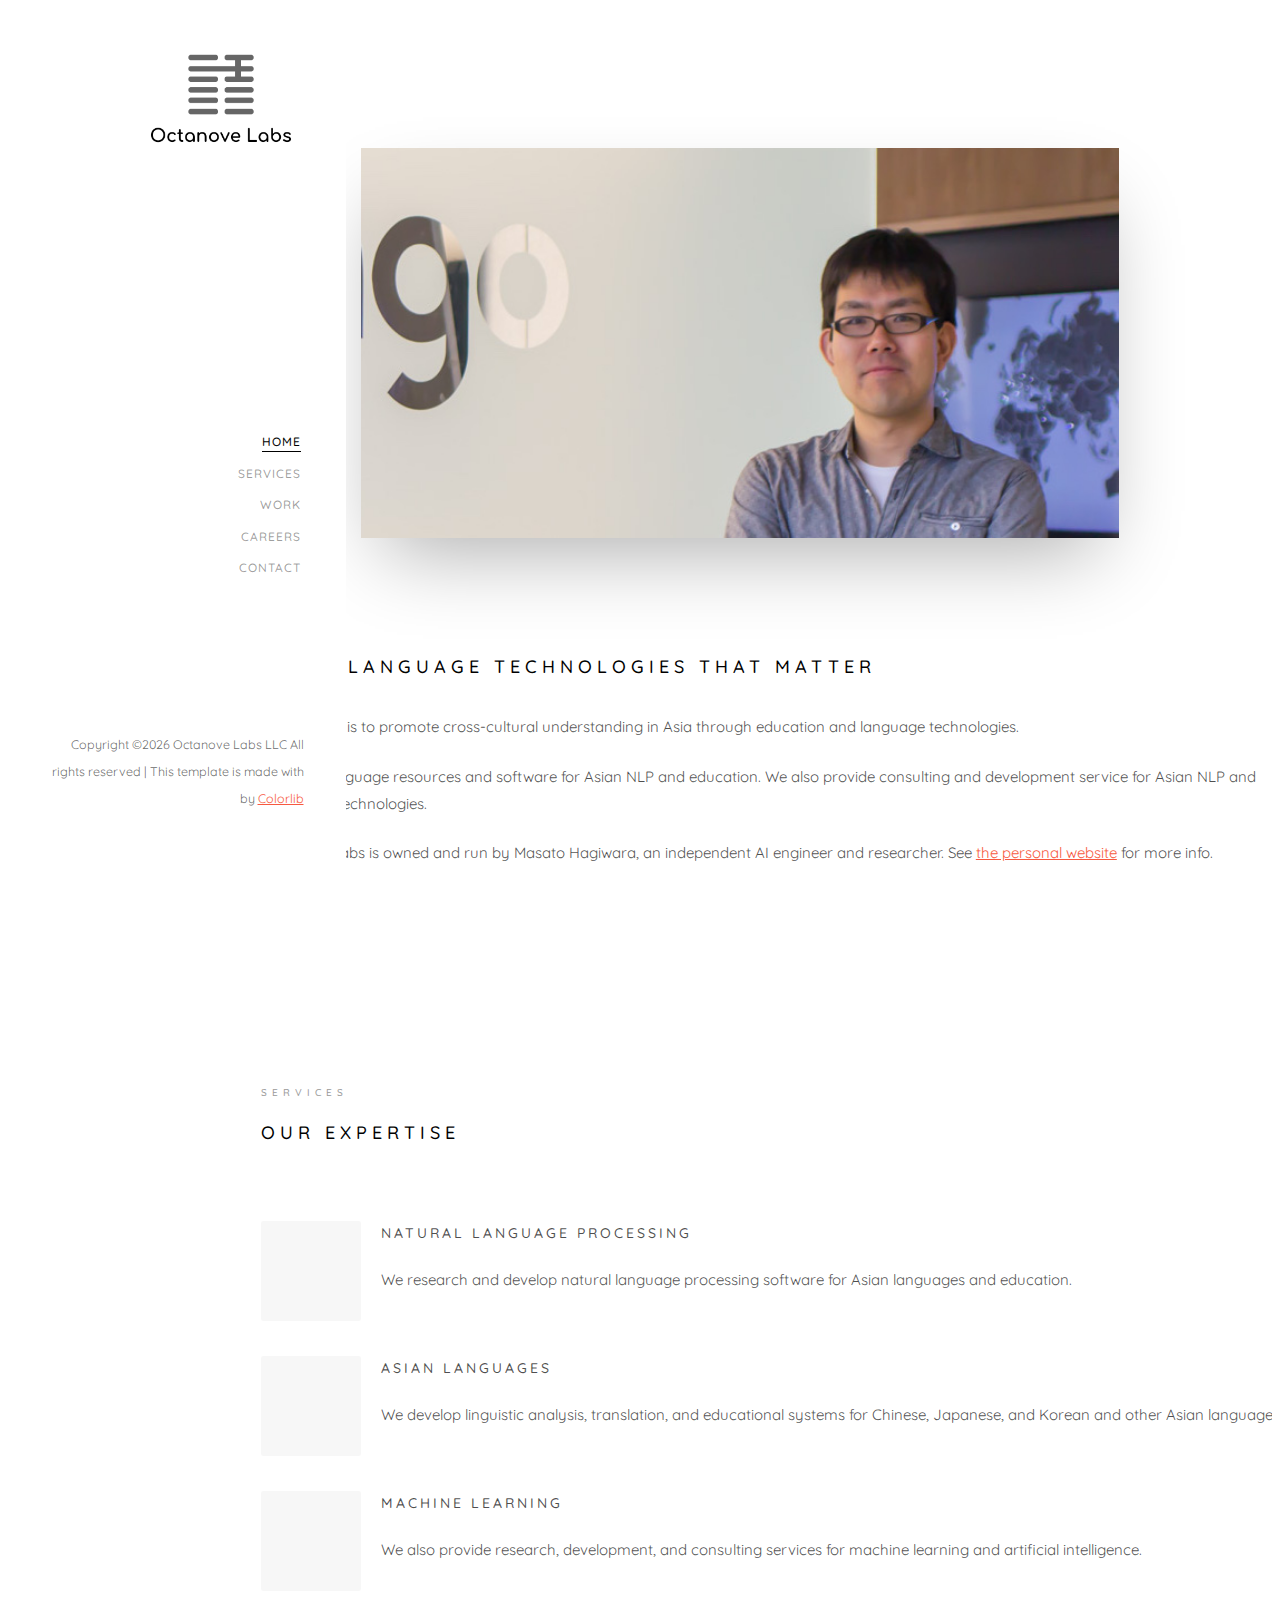
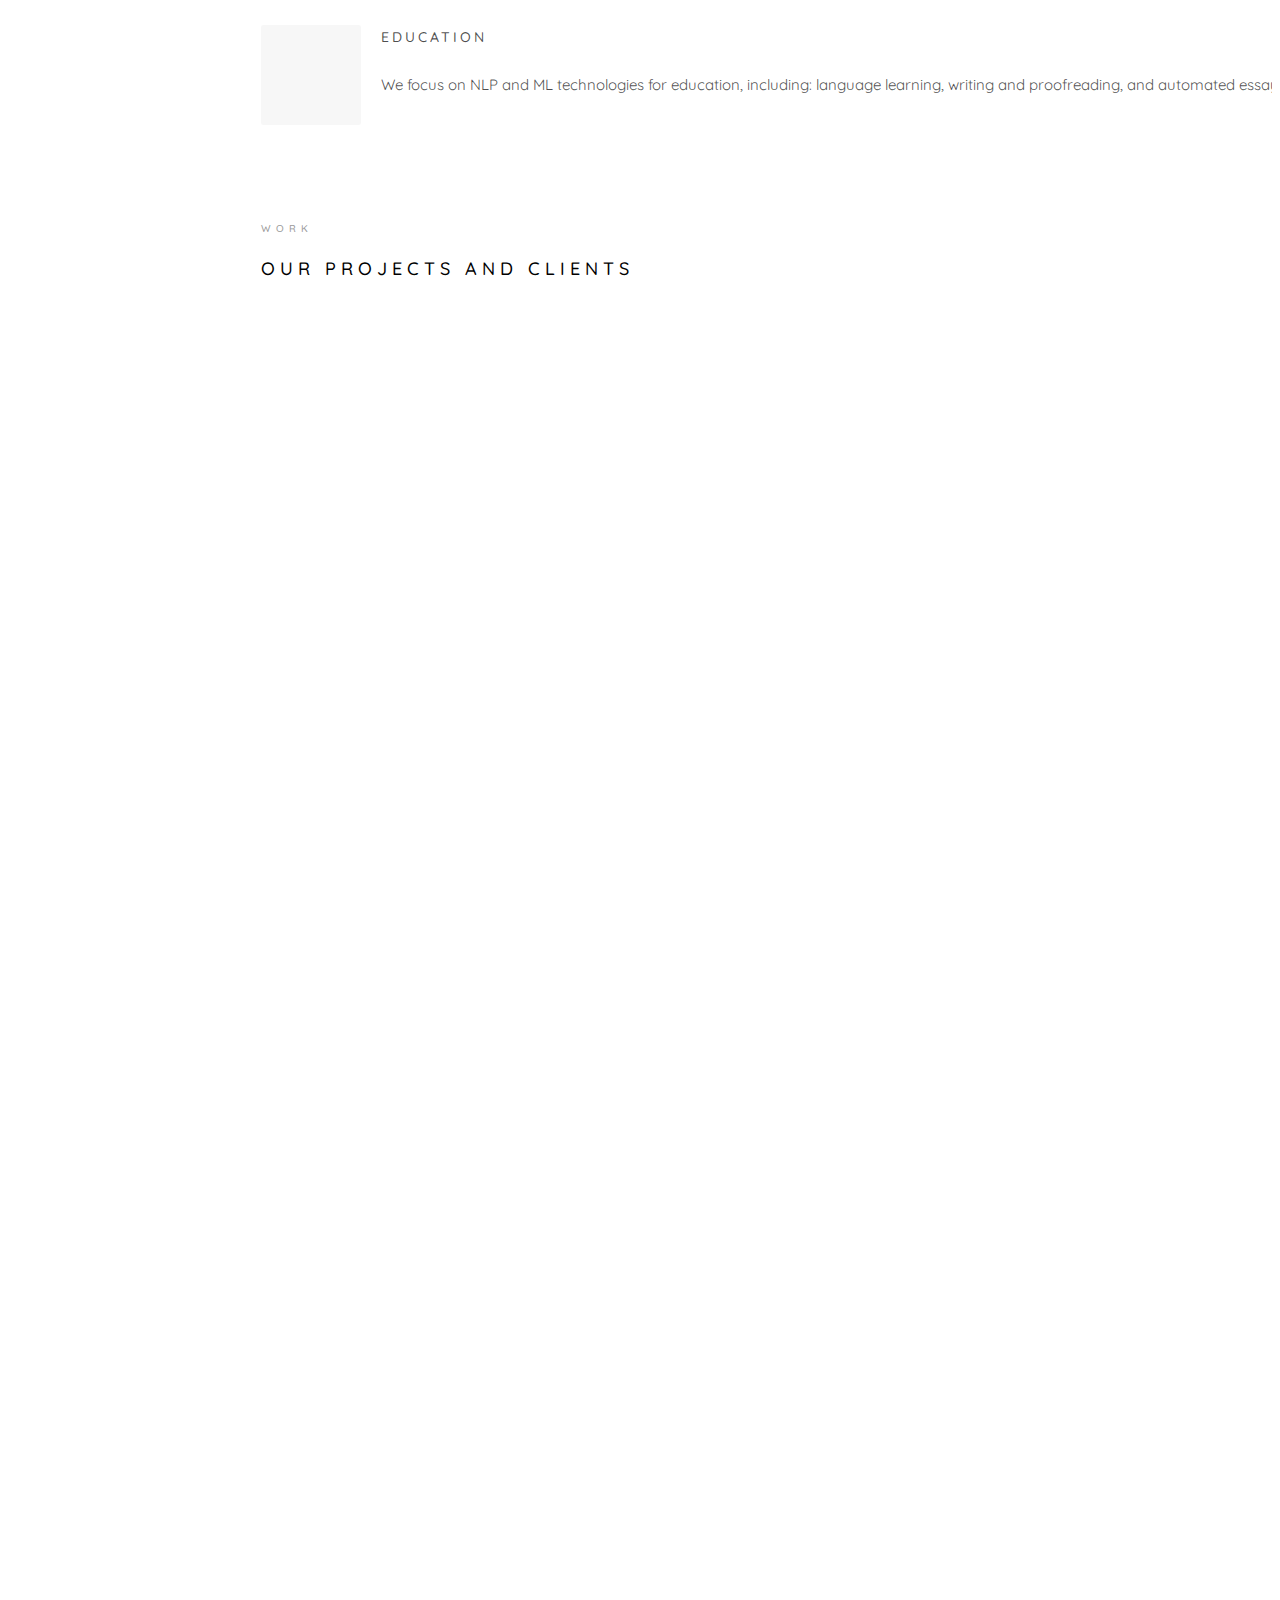
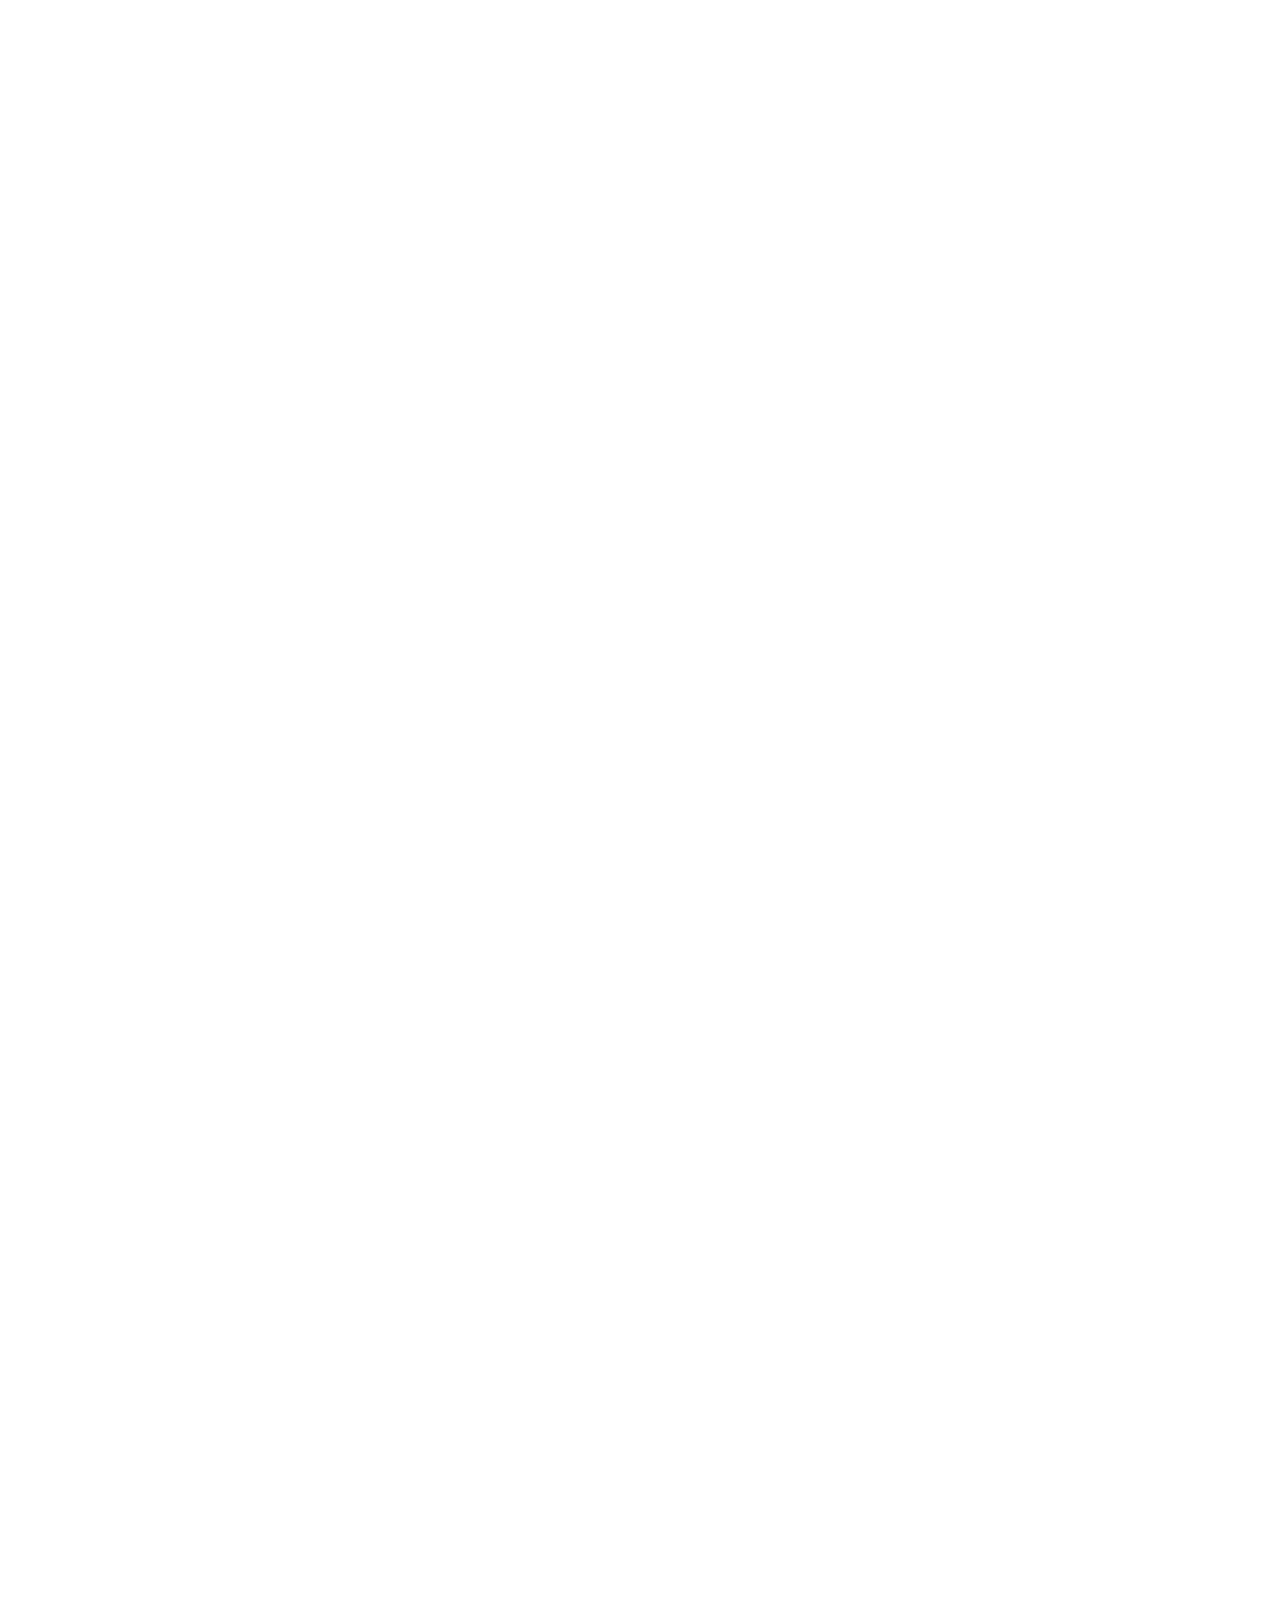
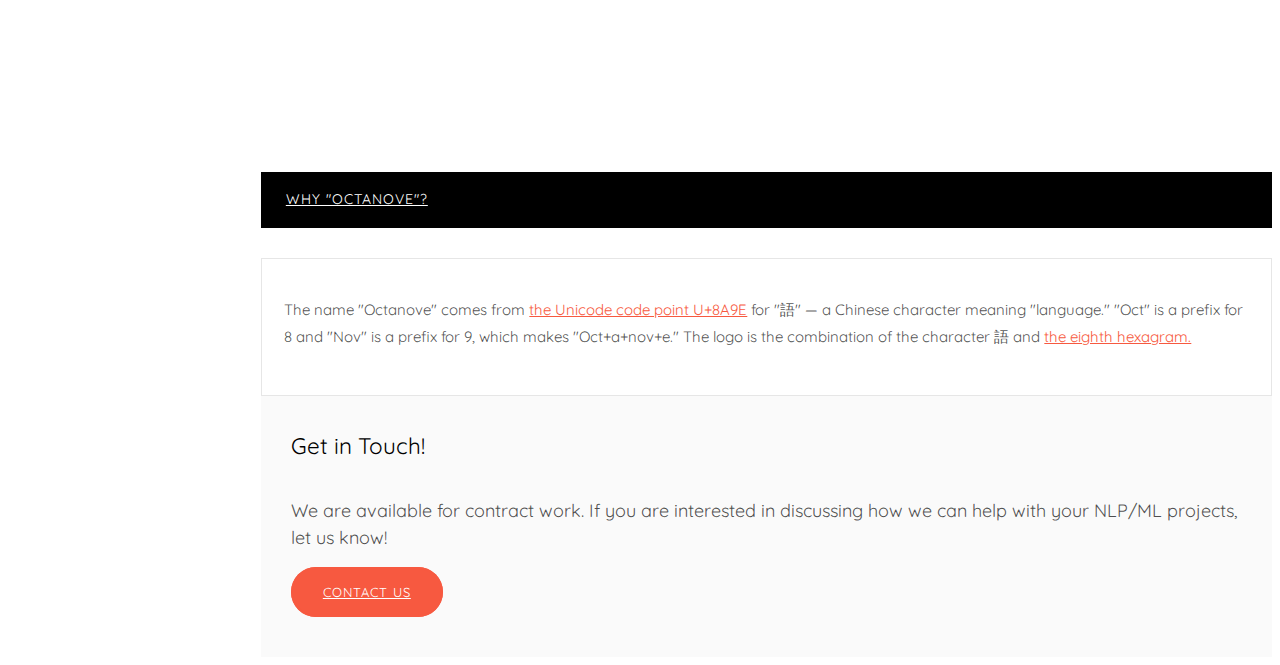
==== index.html @ c13d7531 "Update descriptions" ====
<!DOCTYPE HTML>
<html>
	<head>
		<!-- Global site tag (gtag.js) - Google Analytics -->
		<script async src="https://www.googletagmanager.com/gtag/js?id=UA-175204-18"></script>
		<script>
			window.dataLayer = window.dataLayer || [];
			function gtag(){dataLayer.push(arguments);}
			gtag('js', new Date());

			gtag('config', 'UA-175204-18');
		</script>

		<meta charset="utf-8">
		<meta http-equiv="X-UA-Compatible" content="IE=edge">
		<title>Octanove Labs — Asian Language Technologies That Matter</title>
		<meta name="viewport" content="width=device-width, initial-scale=1">
		<meta name="description" content="We build language resources and software for Asian NLP and education. We also provide consulting and development service for Asian NLP and related ML technologies."/>
		<meta name="keywords" content="" />
		<meta name="author" content="Masato Hagiwara" />

	  <!-- Facebook and Twitter integration -->
		<meta property="og:type" content="website"/>
		<meta property="og:title" content="Octanove Labs — Asian Language Technologies That Matter"/>
		<meta property="og:image" content="http://www.octanove.com/images/logo.png"/>
		<meta property="og:url" content="http://www.octanove.com/"/>
		<meta property="og:site_name" content="Octanove Labs"/>
		<meta property="og:description" content="We build language resources and software for Asian NLP and education. We also provide consulting and development service for Asian NLP and related ML technologies."/>


		<!-- Place favicon.ico and apple-touch-icon.png in the root directory -->
		<link rel="shortcut icon" href="favicon.ico">

		<link href="https://fonts.googleapis.com/css?family=Quicksand:300,400,500,700" rel="stylesheet">

		<!-- Animate.css -->
		<link rel="stylesheet" href="css/animate.css">
		<!-- Icomoon Icon Fonts-->
		<link rel="stylesheet" href="css/icomoon.css">
		<!-- Bootstrap  -->
		<link rel="stylesheet" href="css/bootstrap.css">
		<!-- Flexslider  -->
		<link rel="stylesheet" href="css/flexslider.css">
		<!-- Theme style  -->
		<link rel="stylesheet" href="css/style.css">

		<!-- Modernizr JS -->
		<script src="js/modernizr-2.6.2.min.js"></script>
			<link rel="stylesheet" href="sass/style.scss">
			<!-- FOR IE9 below -->
		<!--[if lt IE 9]>
		<script src="js/respond.min.js"></script>
		<![endif]-->

	</head>
	<body>
	<div id="colorlib-page">
		<a href="#" class="js-colorlib-nav-toggle colorlib-nav-toggle"><i></i></a>
		<aside id="colorlib-aside" role="complementary" class="border js-fullheight">
			<h1 id="colorlib-logo"><a href="index.html"><span>Octanove</span><span>Labs</span><span></span>Asian Language Technologies That Matter</span></a></h1>
			<nav id="colorlib-main-menu" role="navigation">
				<ul>
					<li class="colorlib-active"><a href="index.html">Home</a></li>
					<!--<li><a href="about.html">About</a></li>-->
					<li><a href="#services">Services</a></li>
					<li><a href="#work">Work</a></li>
					<!--<li><a href="blog.html">Blog</a></li>-->
					<li><a href="#contact">Careers</a></li>
					<li><a href="#contact">Contact</a></li>
				</ul>
			</nav>

			<div class="colorlib-footer">
				<p><small><!-- Link back to Colorlib can't be removed. Template is licensed under CC BY 3.0. -->
Copyright &copy;<script>document.write(new Date().getFullYear());</script> Octanove Labs LLC All rights reserved | This template is made with <i class="icon-heart" aria-hidden="true"></i> by <a href="https://colorlib.com" target="_blank">Colorlib</a>
<!-- Link back to Colorlib can't be removed. Template is licensed under CC BY 3.0. --> </span></small></p>
				<ul>
					<li><a href="mailto:masato@octanove.com"><i class="icon-mail6"></i></a></li>
					<li><a href="https://twitter.com/mhagiwara"><i class="icon-twitter2"></i></a></li>
					<li><a href="http://masatohagiwara.net/"><i class="icon-globe2"></i></a></li>
					<li><a href="https://www.linkedin.com/in/mhagiwara/"><i class="icon-linkedin2"></i></a></li>
				</ul>
			</div>

		</aside>

		<div id="colorlib-main">
			<!--
			<aside id="colorlib-hero" class="js-fullheight">
				<div class="flexslider js-fullheight">
					<ul class="slides">
				   	<li style="background-image: url(images/img_bg_1.jpg);">
				   		<div class="overlay"></div>
				   		<div class="container-fluid">
				   			<div class="row">
					   			<div class="col-md-8 col-md-offset-2 col-md-pull-2 js-fullheight slider-text">
					   				<div class="slider-text-inner">
					   					<div class="desc">
						   					<h1>Strategic Design for Brands</h1>
						   					<h2>100% html5 bootstrap templates Made by <a href="https://colorlib.com/" target="_blank">colorlib.com</a></h2>
												<p><a class="btn btn-primary btn-learn">Learn More<i class="icon-arrow-right3"></i></a></p>
											</div>
					   				</div>
					   			</div>
					   		</div>
				   		</div>
				   	</li>
				   	<li style="background-image: url(images/img_bg_2.jpg);">
				   		<div class="overlay"></div>
				   		<div class="container-fluid">
				   			<div class="row">
					   			<div class="col-md-8 col-md-offset-2 col-md-pull-2 js-fullheight slider-text">
					   				<div class="slider-text-inner">
					   					<div class="desc">
						   					<h1>Creators of Brands Template</h1>
												<h2>100% html5 bootstrap templates Made by <a href="https://colorlib.com/" target="_blank">colorlib.com</a></h2>
												<p><a class="btn btn-primary btn-learn">Learn More<i class="icon-arrow-right3"></i></a></p>
											</div>
					   				</div>
					   			</div>
					   		</div>
				   		</div>
				   	</li>
				   	<li style="background-image: url(images/img_bg_3.jpg);">
				   		<div class="overlay"></div>
				   		<div class="container-fluid">
				   			<div class="row">
					   			<div class="col-md-8 col-md-offset-2 col-md-pull-2 js-fullheight slider-text">
					   				<div class="slider-text-inner">
					   					<div class="desc">
						   					<h1>Design &amp; develop functional sites</h1>
												<h2>100% html5 bootstrap templates Made by <a href="https://colorlib.com/" target="_blank">colorlib.com</a></h2>
												<p><a class="btn btn-primary btn-learn">Learn More<i class="icon-arrow-right3"></i></a></p>
											</div>
					   				</div>
					   			</div>
					   		</div>
				   		</div>
				   	</li>
				  	</ul>
			  	</div>
			</aside>
			-->

			<div class="colorlib-about">
				<div class="container-fluid">
					<div class="row">
						<div class="col-md-6">
							<div class="about-img animate-box" data-animate-effect="fadeInLeft" style="background-image: url(images/img_bg_2.jpg);">
								<div class="about-img-2 animate-box" data-animate-effect="fadeInRight" style="background-image: url(images/masato.jpg);"></div>
							</div>
						</div>
						<div class="col-md-6 animate-box" data-animate-effect="fadeInLeft">
							<div class="about-desc">
								<span class="heading-meta">Home</span>
								<h3>Asian Language Technologies That Matter</h3>
								<p>Our mission is to promote cross-cultural understanding in Asia through education and language technologies.</p>
								<p>We build language resources and software for Asian NLP and education. We also provide consulting and development service for Asian NLP and related ML technologies.</p>
								<p>Octanove Labs is owned and run by Masato Hagiwara, an independent AI engineer and researcher. See <a href="http://masatohagiwara.net/">the personal website</a> for more info.</p>
							</div>
						</div>
					</div>
				</div>
			</div>

			<a name="services"></a>
			<div class="colorlib-services">
				<div class="container-fluid">
					<div class="row">
						<div class="col-md-6 col-md-offset-3 col-md-pull-3">
							<span class="heading-meta">Services</span>
							<h2 class="colorlib-heading animate-box" data-animate-effect="fadeInLeft">Our Expertise</h2>
						</div>
					</div>
					<div class="row">
						<div class="col-md-6">
							<div class="colorlib-feature animate-box" data-animate-effect="fadeInLeft">
								<div class="colorlib-icon">
									<i class="icon-document-text"></i>
								</div>
								<div class="colorlib-text">
									<h3>Natural Language Processing</h3>
									<p>We research and develop natural language processing software for Asian languages and education. </p>
								</div>
							</div>

							<div class="colorlib-feature animate-box" data-animate-effect="fadeInLeft">
								<div class="colorlib-icon">
									<i class="icon-globe2"></i>
								</div>
								<div class="colorlib-text">
									<h3>Asian Languages</h3>
									<p>We develop linguistic analysis, translation, and educational systems for Chinese, Japanese, and Korean and other Asian languages. </p>
								</div>
							</div>

						</div>
						<div class="col-md-6">
							<div class="colorlib-feature animate-box" data-animate-effect="fadeInLeft">
								<div class="colorlib-icon">
									<i class="icon-cog2"></i>
								</div>
								<div class="colorlib-text">
									<h3>Machine Learning</h3>
									<p>We also provide research, development, and consulting services for machine learning and artificial intelligence. </p>
								</div>
							</div>

							<div class="colorlib-feature animate-box" data-animate-effect="fadeInLeft">
								<div class="colorlib-icon">
									<i class="icon-pencil"></i>
								</div>
								<div class="colorlib-text">
									<h3>Education</h3>
									<p>We focus on NLP and ML technologies for education, including: language learning, writing and proofreading, and automated essay scoring. </p>
								</div>
							</div>

						</div>
					</div>
				</div>
			</div>

			<a name="work"></a>
			<div class="colorlib-work">
				<div class="container-fluid">
					<div class="row">
						<div class="col-md-6 col-md-offset-3 col-md-pull-3">
							<span class="heading-meta">Work</span>
							<h2 class="colorlib-heading animate-box" data-animate-effect="fadeInLeft">Our projects and clients</h2>
						</div>
					</div>
					<div class="row">
						<div class="col-md-6 animate-box" data-animate-effect="fadeInLeft">
							<div class="project" style="background-image: url(images/olp.png);">
								<div class="desc">
									<div class="con">
										<h3><a href="https://www.openlanguageprofiles.org/">Open Language Profiles</a></h3>
										<span>Platform for sharing open linguistic resources for language education</span>
									</div>
								</div>
							</div>
						</div>
						<div class="col-md-6 animate-box" data-animate-effect="fadeInLeft">
							<div class="project" style="background-image: url(images/allennlp.png);">
								<div class="desc">
									<div class="con">
										<h3><a href="https://allennlp.org/">AllenNLP Course</a></h3>
										<span>Content for the free AllenNLP Course</span>
									</div>
								</div>
							</div>
						</div>
						<div class="col-md-6 animate-box" data-animate-effect="fadeInLeft">
							<div class="project" style="background-image: url(images/tac-kbp.png);">
								<div class="desc">
									<div class="con">
										<h3><a href="http://masatohagiwara.net/files/201911_TAC_KBP.pdf">Ultra Fine-Grained NER</a></h3>
										<span>Ultra fine-grained named entity recognition (NER) system ranted #2 at TAC KBP 2019</span>
									</div>
								</div>
							</div>
						</div>
						<div class="col-md-6 animate-box" data-animate-effect="fadeInLeft">
							<div class="project" style="background-image: url(images/teaspn.png);">
								<div class="desc">
									<div class="con">
										<h3><a href="https://www.teaspn.org/">TEASPN</a></h3>
										<span>Framework and protocol for integrated writing assistance environments</span>
									</div>
								</div>
							</div>
						</div>
						<div class="col-md-6 animate-box" data-animate-effect="fadeInLeft">
							<div class="project" style="background-image: url(images/rwnlp-meap.png);">
								<div class="desc">
									<div class="con">
										<h3><a href="https://www.manning.com/books/real-world-natural-language-processing">Real-World NLP Book</a></h3>
										<span>"Real-World Natural Language Processing", an NLP introductory book from Manning Publications</span>
									</div>
								</div>
							</div>
						</div>
						<div class="col-md-6 animate-box" data-animate-effect="fadeInLeft">
							<div class="project" style="background-image: url(images/gtc.png);">
								<div class="desc">
									<div class="con">
										<h3><a href="https://github.com/mhagiwara/github-typo-corpus">Github Typo Corpus</a></h3>
										<span>Large-scale multilingual dataset of misspellings and grammatical errors</span>
									</div>
								</div>
							</div>
						</div>
					</div>
				</div>
			</div>

			<!--
			<div class="colorlib-blog">
				<div class="container-fluid">
					<div class="row">
						<div class="col-md-6 col-md-offset-3 col-md-pull-3">
							<span class="heading-meta">Read</span>
							<h2 class="colorlib-heading animate-box" data-animate-effect="fadeInLeft">Recent Blog</h2>
						</div>
					</div>
					<div class="row">
						<div class="col-md-4 col-sm-6 animate-box" data-animate-effect="fadeInLeft">
							<div class="blog-entry">
								<a href="blog.html" class="blog-img"><img src="images/img-1.jpg" class="img-responsive" alt="HTML5 Bootstrap Template by colorlib.com"></a>
								<div class="desc">
									<span><small>Feb 07, 2018 </small> | <small> Web Design </small> | <small> <i class="icon-bubble3"></i> 4</small></span>
									<h3><a href="blog.html">18 Awesome sites</a></h3>
									<p>Separated they live in Bookmarksgrove right at the coast of the Semantics, a large language ocean.</p>
									<a href="blog.html" class="lead">Read More <i class="icon-arrow-right3"></i></a>
								</div>
							</div>
						</div>
						<div class="col-md-4 col-sm-6 animate-box" data-animate-effect="fadeInLeft">
							<div class="blog-entry">
								<a href="blog.html" class="blog-img"><img src="images/img-2.jpg" class="img-responsive" alt="HTML5 Bootstrap Template by colorlib.com"></a>
								<div class="desc">
									<span><small>Feb 07, 2018 </small> | <small> Web Design </small> | <small> <i class="icon-bubble3"></i> 4</small></span>
									<h3><a href="blog.html">Wordpress for a Beginner</a></h3>
									<p>Separated they live in Bookmarksgrove right at the coast of the Semantics, a large language ocean.</p>
									<a href="blog.html" class="lead">Read More <i class="icon-arrow-right3"></i></a>
								</div>
							</div>
						</div>
						<div class="col-md-4 col-sm-6 animate-box" data-animate-effect="fadeInLeft">
							<div class="blog-entry">
								<a href="blog.html" class="blog-img"><img src="images/img-3.jpg" class="img-responsive" alt="HTML5 Bootstrap Template by colorlib.com"></a>
								<div class="desc">
									<span><small>Feb 07, 2018 </small> | <small> Inspiration </small> | <small> <i class="icon-bubble3"></i> 4</small></span>
									<h3><a href="blog.html">Make website from scratch</a></h3>
									<p>Separated they live in Bookmarksgrove right at the coast of the Semantics, a large language ocean.</p>
									<a href="blog.html" class="lead">Read More <i class="icon-arrow-right3"></i></a>
								</div>
							</div>
						</div>
					</div>
				</div>
			</div>
			-->
			<div class="container-fluid">
				<div class="fancy-collapse-panel">
					<div class="panel-group" id="accordion" role="tablist" aria-multiselectable="true">
						<div class="panel panel-default">
							<div class="panel-heading" role="tab" id="headingOne">
								<h4 class="panel-title">
									<a data-toggle="collapse" data-parent="#accordion" href="#collapseOne" aria-expanded="true" aria-controls="collapseOne">Why "Octanove"?
									</a>
								</h4>
							</div>
							<div id="collapseOne" class="panel-collapse collapse in" role="tabpanel" aria-labelledby="headingOne">
								<div class="panel-body">
									<p>The name "Octanove" comes from <a href="http://www.unicode.org/cgi-bin/GetUnihanData.pl?codepoint=8a9e">the Unicode code point U+8A9E</a> for "語" — a Chinese character meaning "language."
									"Oct" is a prefix for 8 and "Nov" is a prefix for 9, which makes "Oct+a+nov+e."
									The logo is the combination of the character 語 and <a href="https://en.wikipedia.org/wiki/List_of_hexagrams_of_the_I_Ching#Hexagram_8">the eighth hexagram.</p>
								</div>
							</div>
						</div>
						<!--
						<div class="panel panel-default">
							<div class="panel-heading" role="tab" id="headingTwo">
								<h4 class="panel-title">
									<a class="collapsed" data-toggle="collapse" data-parent="#accordion" href="#collapseTwo" aria-expanded="false" aria-controls="collapseTwo">What I do?
									</a>
								</h4>
							</div>
							<div id="collapseTwo" class="panel-collapse collapse" role="tabpanel" aria-labelledby="headingTwo">
								<div class="panel-body">
									<p>Far far away, behind the word <strong>mountains</strong>, far from the countries Vokalia and Consonantia, there live the blind texts. Separated they live in Bookmarksgrove right at the coast of the Semantics, a large language ocean.</p>
										<ul>
											<li>Separated they live in Bookmarksgrove right</li>
											<li>Separated they live in Bookmarksgrove right</li>
										</ul>
								</div>
							</div>
						</div>
						<div class="panel panel-default">
							<div class="panel-heading" role="tab" id="headingThree">
								<h4 class="panel-title">
									<a class="collapsed" data-toggle="collapse" data-parent="#accordion" href="#collapseThree" aria-expanded="false" aria-controls="collapseThree">My Specialties
									</a>
								</h4>
							</div>
							<div id="collapseThree" class="panel-collapse collapse" role="tabpanel" aria-labelledby="headingThree">
								<div class="panel-body">
									<p>Far far away, behind the word <strong>mountains</strong>, far from the countries Vokalia and Consonantia, there live the blind texts. Separated they live in Bookmarksgrove right at the coast of the Semantics, a large language ocean.</p>	
								</div>
							</div>
						</div>
						-->
					</div>
				</div>
			</div>

			<a name="contact"></a>
			<div id="get-in-touch" class="colorlib-bg-color">
				<div class="colorlib-narrow-content">
					<div class="row">
						<div class="col-md-6 animate-box" data-animate-effect="fadeInLeft">
							<h2>Get in Touch!</h2>
						</div>
					</div>
					<div class="row">
						<div class="col-md-6 col-md-offset-3 col-md-pull-3 animate-box" data-animate-effect="fadeInLeft">
							<p class="colorlib-lead">We are available for contract work. If you are interested in discussing how we can help with your NLP/ML projects, let us know!</p>
							<p><a href="mailto:masato@octanove.com" class="btn btn-primary btn-learn">Contact us</a></p>
						</div>
						
					</div>
				</div>
			</div>
		</div>
	</div>

	<!-- jQuery -->
	<script src="js/jquery.min.js"></script>
	<!-- jQuery Easing -->
	<script src="js/jquery.easing.1.3.js"></script>
	<!-- Bootstrap -->
	<script src="js/bootstrap.min.js"></script>
	<!-- Waypoints -->
	<script src="js/jquery.waypoints.min.js"></script>
	<!-- Flexslider -->
	<script src="js/jquery.flexslider-min.js"></script>
	<!-- Sticky Kit -->
	<script src="js/sticky-kit.min.js"></script>
	
	
	<!-- MAIN JS -->
	<script src="js/main.js"></script>

	</body>
</html>
---- css/style.css ----
@font-face {
  font-family: 'icomoon';
  src: url("../fonts/icomoon/icomoon.eot?srf3rx");
  src: url("../fonts/icomoon/icomoon.eot?srf3rx#iefix") format("embedded-opentype"), url("../fonts/icomoon/icomoon.ttf?srf3rx") format("truetype"), url("../fonts/icomoon/icomoon.woff?srf3rx") format("woff"), url("../fonts/icomoon/icomoon.svg?srf3rx#icomoon") format("svg");
  font-weight: normal;
  font-style: normal; }

/* =======================================================
*
* 	Template Style 
*	Edit this section
*
* ======================================================= */
body {
  font-family: "Quicksand", Arial, sans-serif;
  font-weight: 400;
  font-size: 15px;
  line-height: 1.8;
  color: rgba(0, 0, 0, 0.7); }
  @media screen and (max-width: 992px) {
    body {
      font-size: 16px; } }

a {
  color: #F75940;
  -webkit-transition: 0.5s;
  -o-transition: 0.5s;
  transition: 0.5s; }
  a:hover, a:active, a:focus {
    color: #F75940;
    outline: none;
    text-decoration: none !important; }

p {
  margin-bottom: 1.5em; }

h1, h2, h3, h4, h5, h6 {
  color: #000;
  font-family: "Quicksand", Arial, sans-serif;
  font-weight: 400;
  margin: 0 0 30px 0; }

figure {
  margin-bottom: 2.5em;
  float: left;
  width: 100%; }
  figure figcaption {
    font-size: 16px;
    width: 80%;
    margin: 20px auto 0px auto;
    color: #b3b3b3;
    font-style: italic;
    font-family: "Quicksand", Arial, sans-serif; }
    @media screen and (max-width: 480px) {
      figure figcaption {
        width: 100%; } }

::-webkit-selection {
  color: #fff;
  background: #F75940; }

::-moz-selection {
  color: #fff;
  background: #F75940; }

::selection {
  color: #fff;
  background: #F75940; }

#colorlib-page {
  width: 100%;
  overflow: hidden;
  position: relative; }

#colorlib-aside {
  padding-top: 3em;
  padding-bottom: 40px;
  padding-left: 3em;
  padding-right: 3em;
  width: 20%;
  position: fixed;
  bottom: 0;
  top: 0;
  left: 0;
  overflow-y: scroll;
  z-index: 1001;
  background: #fff;
  -webkit-transition: 0.5s;
  -o-transition: 0.5s;
  transition: 0.5s; }
  @media screen and (max-width: 1200px) {
    #colorlib-aside {
      width: 30%; } }
  @media screen and (max-width: 768px) {
    #colorlib-aside {
      width: 270px;
      -moz-transform: translateX(-270px);
      -webkit-transform: translateX(-270px);
      -ms-transform: translateX(-270px);
      -o-transform: translateX(-270px);
      transform: translateX(-270px);
      padding-top: 4em; } }
  #colorlib-aside #colorlib-logo {
    background-image: url("../images/logo.png");
    background-repeat: no-repeat;
    background-size: 160px;
    background-position: top right;
    font-weight: 400;
    font-size: 20px;
    text-transform: uppercase;
    margin-bottom: 3em;
    display: block;
    width: 100%; }
    @media screen and (max-width: 768px) {
      #colorlib-aside #colorlib-logo {
        margin-bottom: 1em; } }
    #colorlib-aside #colorlib-logo a {
      margin: 0;
      display: inline-block;
      text-align: center;
      padding: 5em .2em 0 .2em;
      color: #fff;
      letter-spacing: 10px;
      padding-right: .3em; }
      #colorlib-aside #colorlib-logo a span {
        display: block;
        margin-bottom: 5px;
        text-align: center; }
  #colorlib-aside #colorlib-main-menu ul {
    text-align: right;
    margin: 0;
    padding: 0; }
    @media screen and (max-width: 768px) {
      #colorlib-aside #colorlib-main-menu ul {
        margin: 0 0 2em 0; } }
    #colorlib-aside #colorlib-main-menu ul li {
      margin: 0 0 10px 0;
      padding: 0;
      list-style: none;
      font-size: 12px;
      font-weight: 500;
      text-transform: uppercase;
      letter-spacing: 1px; }
      #colorlib-aside #colorlib-main-menu ul li a {
        color: rgba(0, 0, 0, 0.4);
        text-decoration: none;
        position: relative;
        padding: 10px 0;
        font-family: "Quicksand", Arial, sans-serif;
        -webkit-transition: 0.3s;
        -o-transition: 0.3s;
        transition: 0.3s; }
        #colorlib-aside #colorlib-main-menu ul li a:after {
          content: "";
          position: absolute;
          height: 1px;
          bottom: 7px;
          left: 0;
          right: 0;
          background-color: #000;
          visibility: hidden;
          -webkit-transform: scaleX(0);
          -moz-transform: scaleX(0);
          -ms-transform: scaleX(0);
          -o-transform: scaleX(0);
          transform: scaleX(0);
          -webkit-transition: all 0.3s cubic-bezier(0.175, 0.885, 0.32, 1.275);
          -moz-transition: all 0.3s cubic-bezier(0.175, 0.885, 0.32, 1.275);
          -ms-transition: all 0.3s cubic-bezier(0.175, 0.885, 0.32, 1.275);
          -o-transition: all 0.3s cubic-bezier(0.175, 0.885, 0.32, 1.275);
          transition: all 0.3s cubic-bezier(0.175, 0.885, 0.32, 1.275); }
        #colorlib-aside #colorlib-main-menu ul li a:hover {
          text-decoration: none;
          color: black; }
          #colorlib-aside #colorlib-main-menu ul li a:hover:after {
            visibility: visible;
            -webkit-transform: scaleX(1);
            -moz-transform: scaleX(1);
            -ms-transform: scaleX(1);
            -o-transform: scaleX(1);
            transform: scaleX(1); }
      #colorlib-aside #colorlib-main-menu ul li.colorlib-active a {
        color: #000; }
        #colorlib-aside #colorlib-main-menu ul li.colorlib-active a:after {
          visibility: visible;
          -webkit-transform: scaleX(1);
          -moz-transform: scaleX(1);
          -ms-transform: scaleX(1);
          -o-transform: scaleX(1);
          transform: scaleX(1); }
  #colorlib-aside .colorlib-footer {
    position: absolute;
    bottom: 40px;
    right: 1.5em;
    left: 1.5em;
    font-size: 15px;
    text-align: right;
    font-weight: 400;
    color: rgba(0, 0, 0, 0.6);
    padding: 0 20px; }
    @media screen and (max-width: 768px) {
      #colorlib-aside .colorlib-footer {
        position: relative;
        bottom: 0; } }
    #colorlib-aside .colorlib-footer span {
      display: block; }
    #colorlib-aside .colorlib-footer ul {
      padding: 0;
      margin: 0; }
      #colorlib-aside .colorlib-footer ul li {
        padding: 0;
        margin: 0;
        display: inline;
        list-style: none; }
        #colorlib-aside .colorlib-footer ul li a {
          color: rgba(0, 0, 0, 0.7);
          padding: 4px; }
          #colorlib-aside .colorlib-footer ul li a:hover, #colorlib-aside .colorlib-footer ul li a:active, #colorlib-aside .colorlib-footer ul li a:focus {
            text-decoration: none;
            outline: none;
            color: #F75940; }

#colorlib-main {
  width: 80%;
  float: right;
  -webkit-transition: 0.5s;
  -o-transition: 0.5s;
  transition: 0.5s; }
  @media screen and (max-width: 1200px) {
    #colorlib-main {
      width: 70%; } }
  @media screen and (max-width: 768px) {
    #colorlib-main {
      width: 100%; } }

#colorlib-hero {
  min-height: 500px;
  background: #fff url(../images/loader.gif) no-repeat center center;
  width: 100%;
  float: left;
  margin-bottom: 10em;
  clear: both; }
  #colorlib-hero .btn {
    font-size: 24px; }
    #colorlib-hero .btn.btn-primary {
      padding: 14px 30px !important; }
  #colorlib-hero .flexslider {
    border: none;
    z-index: 1;
    margin-bottom: 0; }
    #colorlib-hero .flexslider .slides {
      position: relative;
      overflow: hidden; }
      #colorlib-hero .flexslider .slides li {
        background-repeat: no-repeat;
        background-size: cover;
        background-position: bottom center;
        min-height: 400px;
        position: relative; }
    #colorlib-hero .flexslider .flex-control-nav {
      bottom: 20px;
      z-index: 1000;
      right: 20px;
      float: right;
      width: auto; }
      #colorlib-hero .flexslider .flex-control-nav li {
        display: block;
        margin-bottom: 10px; }
        #colorlib-hero .flexslider .flex-control-nav li a {
          background: rgba(255, 255, 255, 0.2);
          -webkit-box-shadow: none;
          box-shadow: none;
          width: 12px;
          height: 12px;
          cursor: pointer; }
          #colorlib-hero .flexslider .flex-control-nav li a.flex-active {
            cursor: pointer;
            background: transparent;
            border: 2px solid #F75940; }
    #colorlib-hero .flexslider .flex-direction-nav {
      display: none; }
    #colorlib-hero .flexslider .slider-text {
      display: table;
      opacity: 0;
      min-height: 500px;
      z-index: 9; }
      #colorlib-hero .flexslider .slider-text > .slider-text-inner {
        display: table-cell;
        vertical-align: middle;
        min-height: 700px;
        padding: 2em;
        position: relative; }
        #colorlib-hero .flexslider .slider-text > .slider-text-inner .desc {
          position: absolute;
          bottom: 15px;
          left: 0;
          padding: 30px;
          background: #fff; }
        @media screen and (max-width: 768px) {
          #colorlib-hero .flexslider .slider-text > .slider-text-inner {
            text-align: center; } }
        #colorlib-hero .flexslider .slider-text > .slider-text-inner h1, #colorlib-hero .flexslider .slider-text > .slider-text-inner h2 {
          margin: 0;
          padding: 0;
          color: black;
          font-family: "Quicksand", Arial, sans-serif; }
        #colorlib-hero .flexslider .slider-text > .slider-text-inner h1 {
          margin-bottom: 20px;
          font-size: 44px;
          line-height: 1.3;
          font-weight: 300; }
          @media screen and (max-width: 768px) {
            #colorlib-hero .flexslider .slider-text > .slider-text-inner h1 {
              font-size: 28px; } }
        #colorlib-hero .flexslider .slider-text > .slider-text-inner h2 {
          font-size: 18px;
          line-height: 1.5;
          margin-bottom: 30px;
          font-weight: 300;
          font-family: "Quicksand", Arial, sans-serif; }
          #colorlib-hero .flexslider .slider-text > .slider-text-inner h2 a {
            color: rgba(247, 89, 64, 0.8);
            border-bottom: 1px solid rgba(247, 89, 64, 0.7); }
        #colorlib-hero .flexslider .slider-text > .slider-text-inner .heading-section {
          font-size: 50px; }
          @media screen and (max-width: 768px) {
            #colorlib-hero .flexslider .slider-text > .slider-text-inner .heading-section {
              font-size: 30px; } }
        #colorlib-hero .flexslider .slider-text > .slider-text-inner s
.colorlib-lead {
          font-size: 20px;
          color: #fff; }
        #colorlib-hero .flexslider .slider-text > .slider-text-inner p {
          margin-bottom: 0; }
        #colorlib-hero .flexslider .slider-text > .slider-text-inner .btn {
          font-size: 12px;
          text-transform: uppercase;
          letter-spacing: 2px;
          color: #000;
          padding: 10px 15px !important;
          border: none;
          font-weight: 400; }
          #colorlib-hero .flexslider .slider-text > .slider-text-inner .btn.btn-learn {
            background: transparent;
            color: #000;
            border: 1px solid #000; }
            #colorlib-hero .flexslider .slider-text > .slider-text-inner .btn.btn-learn:hover {
              background: transparent !important;
              border: 1px solid #000 !important; }
          @media screen and (max-width: 768px) {
            #colorlib-hero .flexslider .slider-text > .slider-text-inner .btn {
              width: 100%; } }

body.offcanvas {
  overflow-x: hidden; }
  body.offcanvas #colorlib-aside {
    -moz-transform: translateX(0);
    -webkit-transform: translateX(0);
    -ms-transform: translateX(0);
    -o-transform: translateX(0);
    transform: translateX(0);
    width: 270px;
    background: #fff;
    z-index: 999;
    position: fixed; }
  body.offcanvas #colorlib-main, body.offcanvas .colorlib-nav-toggle {
    top: 0;
    -moz-transform: translateX(270px);
    -webkit-transform: translateX(270px);
    -ms-transform: translateX(270px);
    -o-transform: translateX(270px);
    transform: translateX(270px); }

.colorlib-blog,
.colorlib-work,
.colorlib-about,
.colorlib-services,
.colorlib-contact {
  padding-top: 4em;
  padding-bottom: 9em;
  clear: both;
  width: 100%;
  display: block; }
  @media screen and (max-width: 768px) {
    .colorlib-blog,
    .colorlib-work,
    .colorlib-about,
    .colorlib-services,
    .colorlib-contact {
      padding-top: 5em;
      padding-bottom: 8em; } }

.about-img,
.about-img-2 {
  background-size: cover;
  background-position: center center;
  background-repeat: no-repeat;
  position: relative; }

.colorlib-heading {
  font-size: 18px;
  margin-bottom: 4em;
  font-weight: 500;
  text-transform: uppercase;
  letter-spacing: 5px;
  line-height: 1.8; }
  .colorlib-heading span {
    display: block; }
  @media screen and (max-width: 768px) {
    .colorlib-heading {
      margin-bottom: 1em; } }

.heading-meta {
  margin-bottom: 15px;
  display: block;
  font-size: 10px;
  text-transform: uppercase;
  color: #999999;
  font-weight: 500;
  letter-spacing: 5px; }

.about-img {
  width: 75%;
  height: 550px; }
  .about-img .about-img-2 {
    width: 100% !important;
    height: 390px;
    position: absolute;
    top: 80px;
    right: -100px;
    width: 80%;
    -webkit-box-shadow: 0px 35px 78px -23px rgba(0, 0, 0, 0.33);
    -moz-box-shadow: 0px 35px 78px -23px rgba(0, 0, 0, 0.33);
    box-shadow: 0px 35px 78px -23px rgba(0, 0, 0, 0.33); }

.about-desc h3 {
  font-size: 18px;
  text-transform: uppercase;
  letter-spacing: 5px;
  font-weight: 500; }

.fancy-collapse-panel .panel-default > .panel-heading {
  padding: 0; }

.panel-heading a {
  padding: 15px 25px;
  display: block;
  width: 100%;
  font-weight: 400;
  font-size: 14px;
  letter-spacing: 1px;
  text-transform: uppercase;
  background-color: #000;
  color: #fff;
  position: relative;
  -webkit-box-shadow: none !important;
  -moz-box-shadow: none !important;
  -ms-box-shadow: none !important;
  -o-box-shadow: none !important;
  box-shadow: none !important; }

.panel {
  -webkit-box-shadow: none !important;
  -moz-box-shadow: none !important;
  -ms-box-shadow: none !important;
  -o-box-shadow: none !important;
  box-shadow: none !important;
  border: none; }

.panel-heading a:after {
  font-family: "icomoon";
  content: "\ea0e";
  position: absolute;
  right: 20px;
  font-size: 20px;
  font-weight: 400;
  top: 50%;
  line-height: 1;
  margin-top: -10px; }

.panel-heading a.collapsed:after {
  content: "\ea1c"; }

.panel-heading a.collapsed {
  background: #fafafa;
  border: 1px solid #e6e6e6 !important;
  color: #333333; }

.panel-body {
  padding: 1.5em;
  margin-top: 5px;
  border: 1px solid #e6e6e6 !important; }

.blog-entry {
  width: 100%;
  float: left;
  background: #fff;
  margin-bottom: 3em; }
  @media screen and (max-width: 768px) {
    .blog-entry {
      margin-bottom: 3em; } }
  .blog-entry .blog-img {
    width: 100%;
    float: left;
    overflow: hidden;
    position: relative;
    z-index: 1;
    margin-bottom: 25px; }
    .blog-entry .blog-img img {
      position: relative;
      max-width: 100%;
      -webkit-transform: scale(1);
      -moz-transform: scale(1);
      -ms-transform: scale(1);
      -o-transform: scale(1);
      transform: scale(1);
      -webkit-transition: 0.3s;
      -o-transition: 0.3s;
      transition: 0.3s; }
  .blog-entry .desc h3 {
    font-size: 16px;
    margin-bottom: 25px;
    line-height: auto;
    font-weight: 500;
    text-transform: uppercase;
    letter-spacing: 1px; }
    .blog-entry .desc h3 a {
      color: #000;
      text-decoration: none; }
  .blog-entry .desc span {
    display: block;
    margin-bottom: 20px;
    font-size: 14px;
    color: rgba(0, 0, 0, 0.5) !important; }
    .blog-entry .desc span small i {
      color: #999999; }
  .blog-entry .desc .lead {
    font-size: 12px;
    text-transform: uppercase;
    letter-spacing: 2px;
    color: #000; }
  .blog-entry:hover .blog-img img {
    -webkit-transform: scale(1.1);
    -moz-transform: scale(1.1);
    -ms-transform: scale(1.1);
    -o-transform: scale(1.1);
    transform: scale(1.1); }

.overlap {
  margin-top: 5em;
  background: #fff;
  padding: 30px; }
  @media screen and (max-width: 768px) {
    .overlap {
      margin-top: 2em; } }

.project {
  background-size: cover;
  background-position: center center;
  background-repeat: no-repeat;
  position: relative;
  height: 450px;
  width: 100%;
  display: block;
  margin-bottom: 30px; }
  .project .desc {
    position: absolute;
    top: 0;
    bottom: 0;
    left: 0;
    width: 100%;
    right: 0;
    background: rgba(0, 0, 0, 0.9);
    opacity: 0;
    -webkit-transition: 0.3s;
    -o-transition: 0.3s;
    transition: 0.3s; }
    .project .desc .con {
      padding: 20px;
      display: block;
      position: relative;
      height: 450px; }
      .project .desc .con .icon {
        position: absolute;
        bottom: 20px;
        left: 20px;
        right: 20px; }
        .project .desc .con .icon span {
          display: inline;
          padding-right: 5px; }
          .project .desc .con .icon span a {
            color: #cccccc;
            padding: 5px;
            background: #333333;
            -webkit-border-radius: 4px;
            -moz-border-radius: 4px;
            -ms-border-radius: 4px;
            border-radius: 4px; }
        .project .desc .con .icon i {
          font-size: 16px;
          color: #cccccc; }
    .project .desc h3 {
      font-size: 16px;
      font-weight: 500;
      text-transform: uppercase;
      letter-spacing: 1px;
      -webkit-transition: -webkit-transform 0.3s, opacity 0.3s;
      -webkit-transition: opacity 0.3s, -webkit-transform 0.3s;
      transition: opacity 0.3s, -webkit-transform 0.3s;
      -o-transition: transform 0.3s, opacity 0.3s;
      transition: transform 0.3s, opacity 0.3s;
      transition: transform 0.3s, opacity 0.3s, -webkit-transform 0.3s;
      -webkit-transform: translate3d(0, -15px, 0);
      transform: translate3d(0, -15px, 0);
      margin-bottom: 15px; }
      .project .desc h3 a {
        color: #fff; }
    .project .desc span {
      display: block;
      color: #999999;
      font-size: 13px;
      -webkit-transition: -webkit-transform 0.3s, opacity 0.3s;
      -webkit-transition: opacity 0.3s, -webkit-transform 0.3s;
      transition: opacity 0.3s, -webkit-transform 0.3s;
      -o-transition: transform 0.3s, opacity 0.3s;
      transition: transform 0.3s, opacity 0.3s;
      transition: transform 0.3s, opacity 0.3s, -webkit-transform 0.3s;
      -webkit-transform: translate3d(0, 15px, 0);
      transform: translate3d(0, 15px, 0); }
      .project .desc span a {
        color: #000; }
    @media screen and (max-width: 768px) {
      .project .desc {
        opacity: 1;
        background: rgba(255, 255, 255, 0.5); }
        .project .desc h3 {
          font-style: 28px;
          -webkit-transform: translate3d(0, 0, 0);
          transform: translate3d(0, 0, 0);
          color: #000; }
        .project .desc span {
          -webkit-transform: translate3d(0, 0, 0);
          transform: translate3d(0, 0, 0); } }
  .project:hover .desc {
    opacity: 1; }
    .project:hover .desc h3 {
      -webkit-transform: translate3d(0, 0, 0);
      transform: translate3d(0, 0, 0); }
    .project:hover .desc span {
      -webkit-transform: translate3d(0, 0, 0);
      transform: translate3d(0, 0, 0); }

.project-desc h2 {
  font-size: 16px;
  font-weight: 500;
  text-transform: uppercase;
  letter-spacing: 1px;
  margin-bottom: 15px; }

.project-desc span {
  display: block;
  color: #666666;
  font-size: 13px;
  margin-bottom: 15px; }
  .project-desc span a {
    color: #666666; }

.project-desc .icon span {
  display: inline;
  padding-right: 5px; }

.project-desc .btn-download {
  font-size: 13px;
  text-transform: uppercase;
  font-weight: 400;
  text-decoration: underline; }

.colorlib-lead {
  font-size: 18px;
  line-height: 1.5; }

#get-in-touch {
  padding: 2em; }
  #get-in-touch .btn-learn {
    padding: 15px 30px !important;
    font-size: 13px;
    -webkit-border-radius: 30px;
    -moz-border-radius: 30px;
    -ms-border-radius: 30px;
    border-radius: 30px; }

.colorlib-social {
  padding: 0;
  margin: 0;
  text-align: center; }
  .colorlib-social li {
    padding: 0;
    margin: 0;
    list-style: none;
    display: -moz-inline-stack;
    display: inline-block;
    zoom: 1;
    *display: inline; }
    .colorlib-social li a {
      font-size: 22px;
      color: #000;
      padding: 10px;
      display: -moz-inline-stack;
      display: inline-block;
      zoom: 1;
      *display: inline;
      -webkit-border-radius: 7px;
      -moz-border-radius: 7px;
      -ms-border-radius: 7px;
      border-radius: 7px; }
      @media screen and (max-width: 768px) {
        .colorlib-social li a {
          padding: 10px 8px; } }
      .colorlib-social li a:hover {
        color: #F75940; }
      .colorlib-social li a:hover, .colorlib-social li a:active, .colorlib-social li a:focus {
        outline: none;
        text-decoration: none;
        color: #F75940; }

#map {
  width: 100%;
  height: 700px; }
  @media screen and (max-width: 768px) {
    #map {
      height: 200px; } }

.colorlib-more-contact {
  background: #fafafa;
  border: 1px solid red; }

.colorlib-feature {
  text-align: left;
  width: 100%;
  float: left;
  margin-bottom: 40px;
  position: relative; }
  .colorlib-feature .colorlib-icon {
    position: absolute;
    top: 0;
    left: 0;
    width: 100px;
    height: 100px;
    display: table;
    text-align: center;
    background: rgba(0, 0, 0, 0.03);
    -webkit-border-radius: 2px;
    -moz-border-radius: 2px;
    -ms-border-radius: 2px;
    border-radius: 2px; }
    .colorlib-feature .colorlib-icon i {
      display: table-cell;
      vertical-align: middle;
      color: #F75940;
      font-size: 40px;
      height: 100px; }
      @media screen and (max-width: 1200px) {
        .colorlib-feature .colorlib-icon i {
          font-size: 40px; } }
  .colorlib-feature .colorlib-text {
    padding-left: 120px;
    width: 100%; }
    .colorlib-feature .colorlib-text h2, .colorlib-feature .colorlib-text h3 {
      margin: 0;
      padding: 0; }
    .colorlib-feature .colorlib-text h3 {
      font-weight: 500;
      margin-bottom: 20px;
      color: rgba(0, 0, 0, 0.7);
      font-size: 14px;
      letter-spacing: 3px;
      text-transform: uppercase; }
  .colorlib-feature.colorlib-feature-sm .colorlib-text {
    margin-top: 30px; }
  .colorlib-feature.colorlib-feature-sm .colorlib-icon i {
    color: #F75940;
    font-size: 40px; }
    @media screen and (max-width: 1200px) {
      .colorlib-feature.colorlib-feature-sm .colorlib-icon i {
        font-size: 28px; } }

.colorlib-feature-lg .colorlib-text h2, .colorlib-feature-lg .colorlib-text h3 {
  margin: 0;
  padding: 0; }

.colorlib-feature-lg .colorlib-text h3 {
  font-weight: 500;
  margin-bottom: 20px;
  color: rgba(0, 0, 0, 0.8);
  font-size: 14px;
  letter-spacing: .2em;
  text-transform: uppercase; }

.colorlib-bg-color {
  background: #fafafa;
  position: relative; }

.pagination {
  padding: 0; }
  .pagination li {
    margin: 2px; }
    .pagination li a {
      color: #000;
      background: transparent;
      color: #000;
      margin: 2px;
      -webkit-border-radius: 0;
      -moz-border-radius: 0;
      -ms-border-radius: 0;
      border-radius: 0; }
      .pagination li a:first-child {
        -webkit-border-radius: 2px;
        -moz-border-radius: 2px;
        -ms-border-radius: 2px;
        border-radius: 2px; }
      .pagination li a:hover, .pagination li a:focus {
        background: #F75940;
        color: #fff;
        border: 1px solid #F75940; }
      @media screen and (max-width: 768px) {
        .pagination li a {
          padding: 7px 15px; } }
    .pagination li.active a {
      background: #F75940;
      border: 1px solid #F75940 !important; }
      .pagination li.active a:hover, .pagination li.active a:focus {
        background: #F75940;
        color: #fff;
        border: 1px solid #F75940 !important; }

.btn {
  margin-right: 4px;
  margin-bottom: 4px;
  font-family: "Quicksand", Arial, sans-serif;
  font-size: 12px;
  font-weight: 400;
  text-transform: uppercase;
  letter-spacing: 1px;
  -webkit-border-radius: 2px;
  -moz-border-radius: 2px;
  -ms-border-radius: 2px;
  border-radius: 2px;
  -webkit-transition: 0.5s;
  -o-transition: 0.5s;
  transition: 0.5s;
  padding: 8px 15px !important; }
  .btn.btn-sm {
    padding: 4px 15px !important; }
  .btn.btn-md {
    padding: 8px 20px !important; }
  .btn.btn-lg {
    padding: 18px 36px !important; }
  .btn:hover, .btn:active, .btn:focus {
    -webkit-box-shadow: none !important;
    box-shadow: none !important;
    outline: none !important; }

.btn-primary {
  background: #F75940;
  color: #fff;
  border: 2px solid #F75940; }
  .btn-primary:hover, .btn-primary:focus, .btn-primary:active {
    background: #f86e58 !important;
    border-color: #f86e58 !important; }
  .btn-primary.btn-outline {
    background: transparent;
    color: #F75940;
    border: 2px solid #F75940; }
    .btn-primary.btn-outline:hover, .btn-primary.btn-outline:focus, .btn-primary.btn-outline:active {
      background: #F75940;
      color: #fff; }

.btn-success {
  background: #5cb85c;
  color: #fff;
  border: 2px solid #5cb85c; }
  .btn-success:hover, .btn-success:focus, .btn-success:active {
    background: #4cae4c !important;
    border-color: #4cae4c !important; }
  .btn-success.btn-outline {
    background: transparent;
    color: #5cb85c;
    border: 2px solid #5cb85c; }
    .btn-success.btn-outline:hover, .btn-success.btn-outline:focus, .btn-success.btn-outline:active {
      background: #5cb85c;
      color: #fff; }

.btn-info {
  background: #5bc0de;
  color: #fff;
  border: 2px solid #5bc0de; }
  .btn-info:hover, .btn-info:focus, .btn-info:active {
    background: #46b8da !important;
    border-color: #46b8da !important; }
  .btn-info.btn-outline {
    background: transparent;
    color: #5bc0de;
    border: 2px solid #5bc0de; }
    .btn-info.btn-outline:hover, .btn-info.btn-outline:focus, .btn-info.btn-outline:active {
      background: #5bc0de;
      color: #fff; }

.btn-warning {
  background: #f0ad4e;
  color: #fff;
  border: 2px solid #f0ad4e; }
  .btn-warning:hover, .btn-warning:focus, .btn-warning:active {
    background: #eea236 !important;
    border-color: #eea236 !important; }
  .btn-warning.btn-outline {
    background: transparent;
    color: #f0ad4e;
    border: 2px solid #f0ad4e; }
    .btn-warning.btn-outline:hover, .btn-warning.btn-outline:focus, .btn-warning.btn-outline:active {
      background: #f0ad4e;
      color: #fff; }

.btn-danger {
  background: #d9534f;
  color: #fff;
  border: 2px solid #d9534f; }
  .btn-danger:hover, .btn-danger:focus, .btn-danger:active {
    background: #d43f3a !important;
    border-color: #d43f3a !important; }
  .btn-danger.btn-outline {
    background: transparent;
    color: #d9534f;
    border: 2px solid #d9534f; }
    .btn-danger.btn-outline:hover, .btn-danger.btn-outline:focus, .btn-danger.btn-outline:active {
      background: #d9534f;
      color: #fff; }

.btn-outline {
  background: none;
  border: 2px solid gray;
  font-size: 16px;
  -webkit-transition: 0.3s;
  -o-transition: 0.3s;
  transition: 0.3s; }
  .btn-outline:hover, .btn-outline:focus, .btn-outline:active {
    -webkit-box-shadow: none;
    box-shadow: none; }

.form-control {
  -webkit-appearance: none;
  -moz-appearance: none;
  appearance: none;
  -webkit-box-shadow: none;
  box-shadow: none;
  background: transparent;
  border: 1px solid rgba(0, 0, 0, 0.1);
  height: 54px;
  font-size: 16px;
  font-weight: 400;
  -webkit-border-radius: 0;
  -moz-border-radius: 0;
  -ms-border-radius: 0;
  border-radius: 0; }
  .form-control:active, .form-control:focus {
    outline: none;
    -webkit-box-shadow: none;
    box-shadow: none;
    border-color: #F75940; }

#message {
  height: 130px; }

.colorlib-nav-toggle {
  cursor: pointer;
  text-decoration: none; }
  .colorlib-nav-toggle.active i::before, .colorlib-nav-toggle.active i::after {
    background: #000; }
  .colorlib-nav-toggle.dark.active i::before, .colorlib-nav-toggle.dark.active i::after {
    background: #000; }
  .colorlib-nav-toggle:hover, .colorlib-nav-toggle:focus, .colorlib-nav-toggle:active {
    outline: none;
    border-bottom: none !important; }
  .colorlib-nav-toggle i {
    position: relative;
    display: -moz-inline-stack;
    display: inline-block;
    zoom: 1;
    *display: inline;
    width: 30px;
    height: 2px;
    color: #000;
    font: bold 14px/.4 Helvetica;
    text-transform: uppercase;
    text-indent: -55px;
    background: #000;
    -webkit-transition: all .2s ease-out;
    -o-transition: all .2s ease-out;
    transition: all .2s ease-out; }
    .colorlib-nav-toggle i::before, .colorlib-nav-toggle i::after {
      content: '';
      width: 30px;
      height: 2px;
      background: #000;
      position: absolute;
      left: 0;
      -webkit-transition: 0.2s;
      -o-transition: 0.2s;
      transition: 0.2s; }
  .colorlib-nav-toggle.dark i {
    position: relative;
    color: #000;
    background: #000;
    -webkit-transition: all .2s ease-out;
    -o-transition: all .2s ease-out;
    transition: all .2s ease-out; }
    .colorlib-nav-toggle.dark i::before, .colorlib-nav-toggle.dark i::after {
      background: #000;
      -webkit-transition: 0.2s;
      -o-transition: 0.2s;
      transition: 0.2s; }

.colorlib-nav-toggle i::before {
  top: -7px; }

.colorlib-nav-toggle i::after {
  bottom: -7px; }

.colorlib-nav-toggle:hover i::before {
  top: -10px; }

.colorlib-nav-toggle:hover i::after {
  bottom: -10px; }

.colorlib-nav-toggle.active i {
  background: transparent; }

.colorlib-nav-toggle.active i::before {
  top: 0;
  -webkit-transform: rotateZ(45deg);
  -moz-transform: rotateZ(45deg);
  -ms-transform: rotateZ(45deg);
  -o-transform: rotateZ(45deg);
  transform: rotateZ(45deg); }

.colorlib-nav-toggle.active i::after {
  bottom: 0;
  -webkit-transform: rotateZ(-45deg);
  -moz-transform: rotateZ(-45deg);
  -ms-transform: rotateZ(-45deg);
  -o-transform: rotateZ(-45deg);
  transform: rotateZ(-45deg); }

.colorlib-nav-toggle {
  position: fixed;
  left: -4px;
  top: 0px;
  z-index: 9999;
  cursor: pointer;
  opacity: 1;
  visibility: hidden;
  padding: 20px;
  -webkit-transition: 0.5s;
  -o-transition: 0.5s;
  transition: 0.5s; }
  @media screen and (max-width: 768px) {
    .colorlib-nav-toggle {
      opacity: 1;
      visibility: visible; } }

@media screen and (max-width: 480px) {
  .col-xxs-12 {
    float: none;
    width: 100%; } }

.row-bottom-padded-lg {
  padding-bottom: 7em; }
  @media screen and (max-width: 768px) {
    .row-bottom-padded-lg {
      padding-bottom: 1em; } }

.row-bottom-padded-md {
  padding-bottom: 4em; }
  @media screen and (max-width: 768px) {
    .row-bottom-padded-md {
      padding-bottom: 1em; } }

.row-bottom-padded-sm {
  padding-bottom: 1em; }
  @media screen and (max-width: 768px) {
    .row-bottom-padded-sm {
      padding-bottom: 1em; } }

.col-padding {
  padding: 10px !important; }

.js .animate-box {
  opacity: 0; }

#sticky_item {
  overflow: hidden;
  -webkit-transition: 0.3s;
  -o-transition: 0.3s;
  transition: 0.3s; }
  #sticky_item.is_stuck {
    margin-top: 10px; }

@media screen and (max-width: 992px) {
  .sticky-parent {
    clear: both;
    height: inherit !important;
    float: left;
    padding-top: 30px; } }
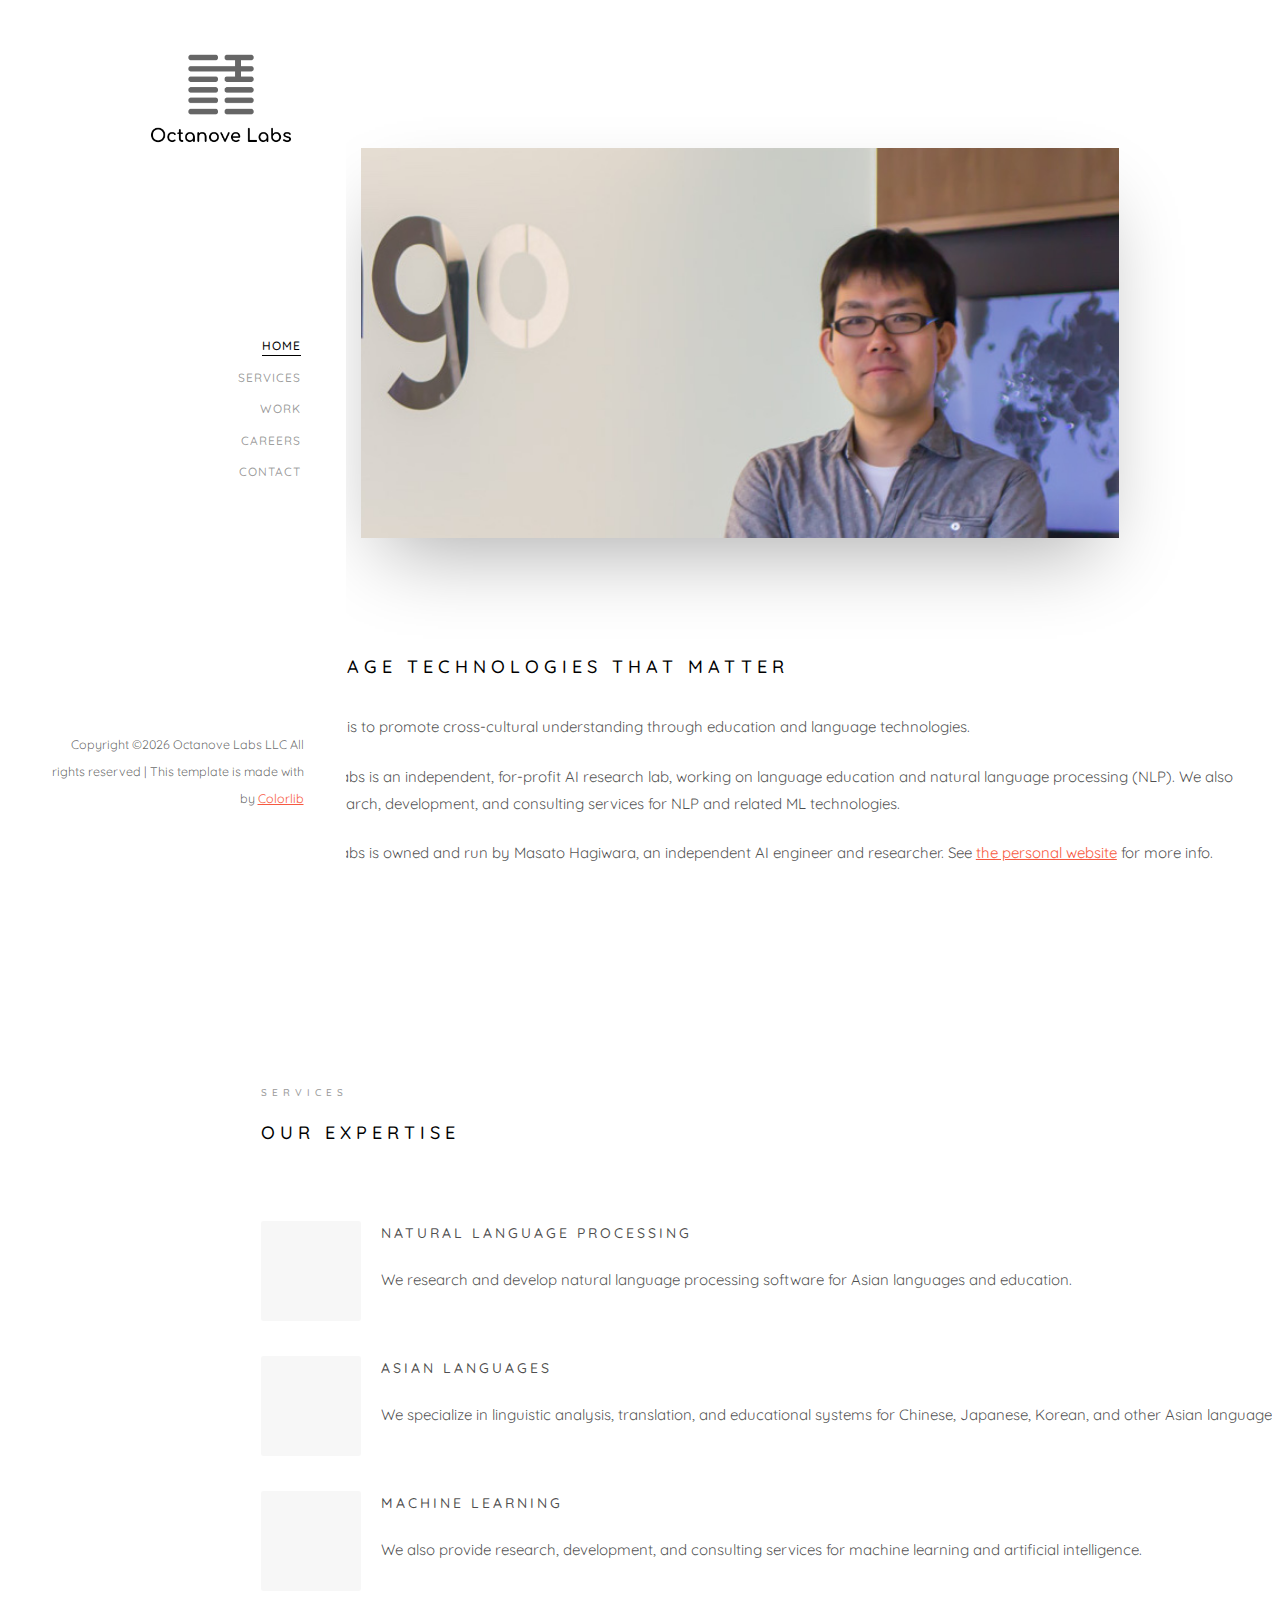
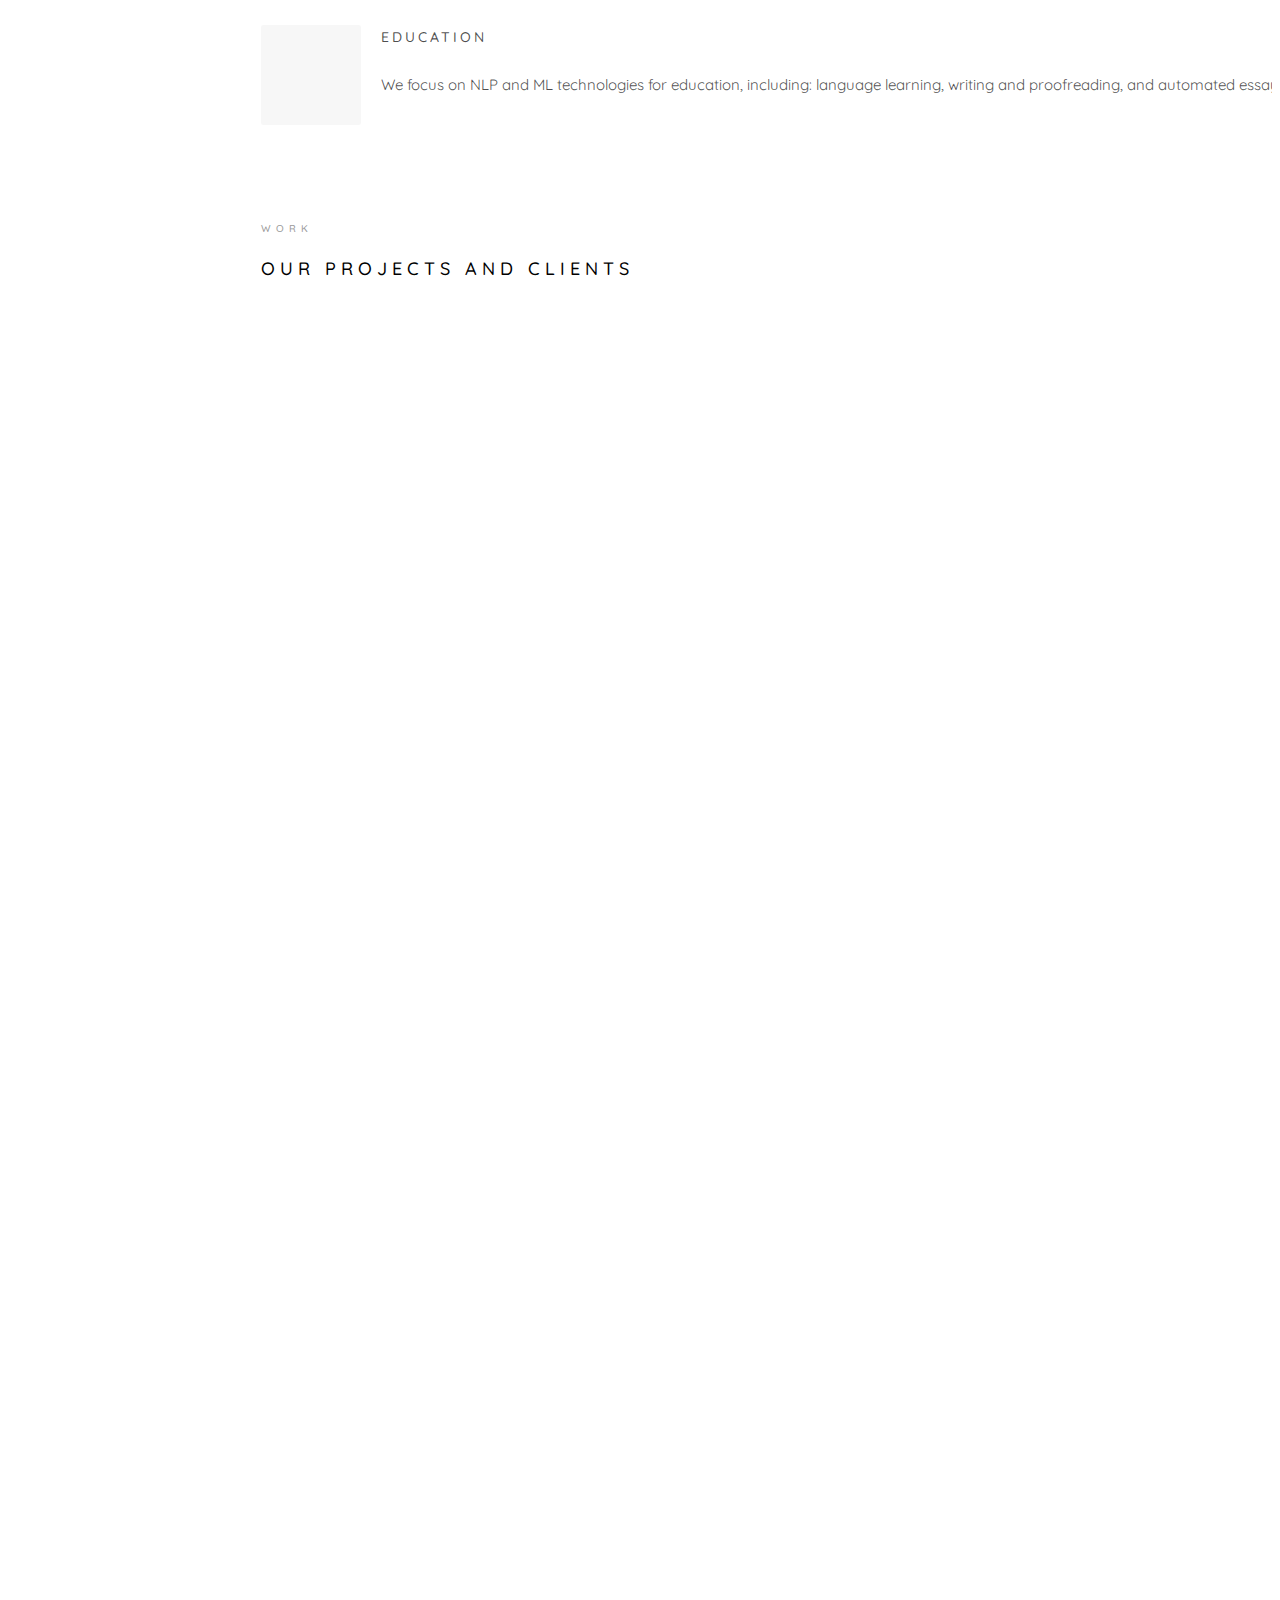
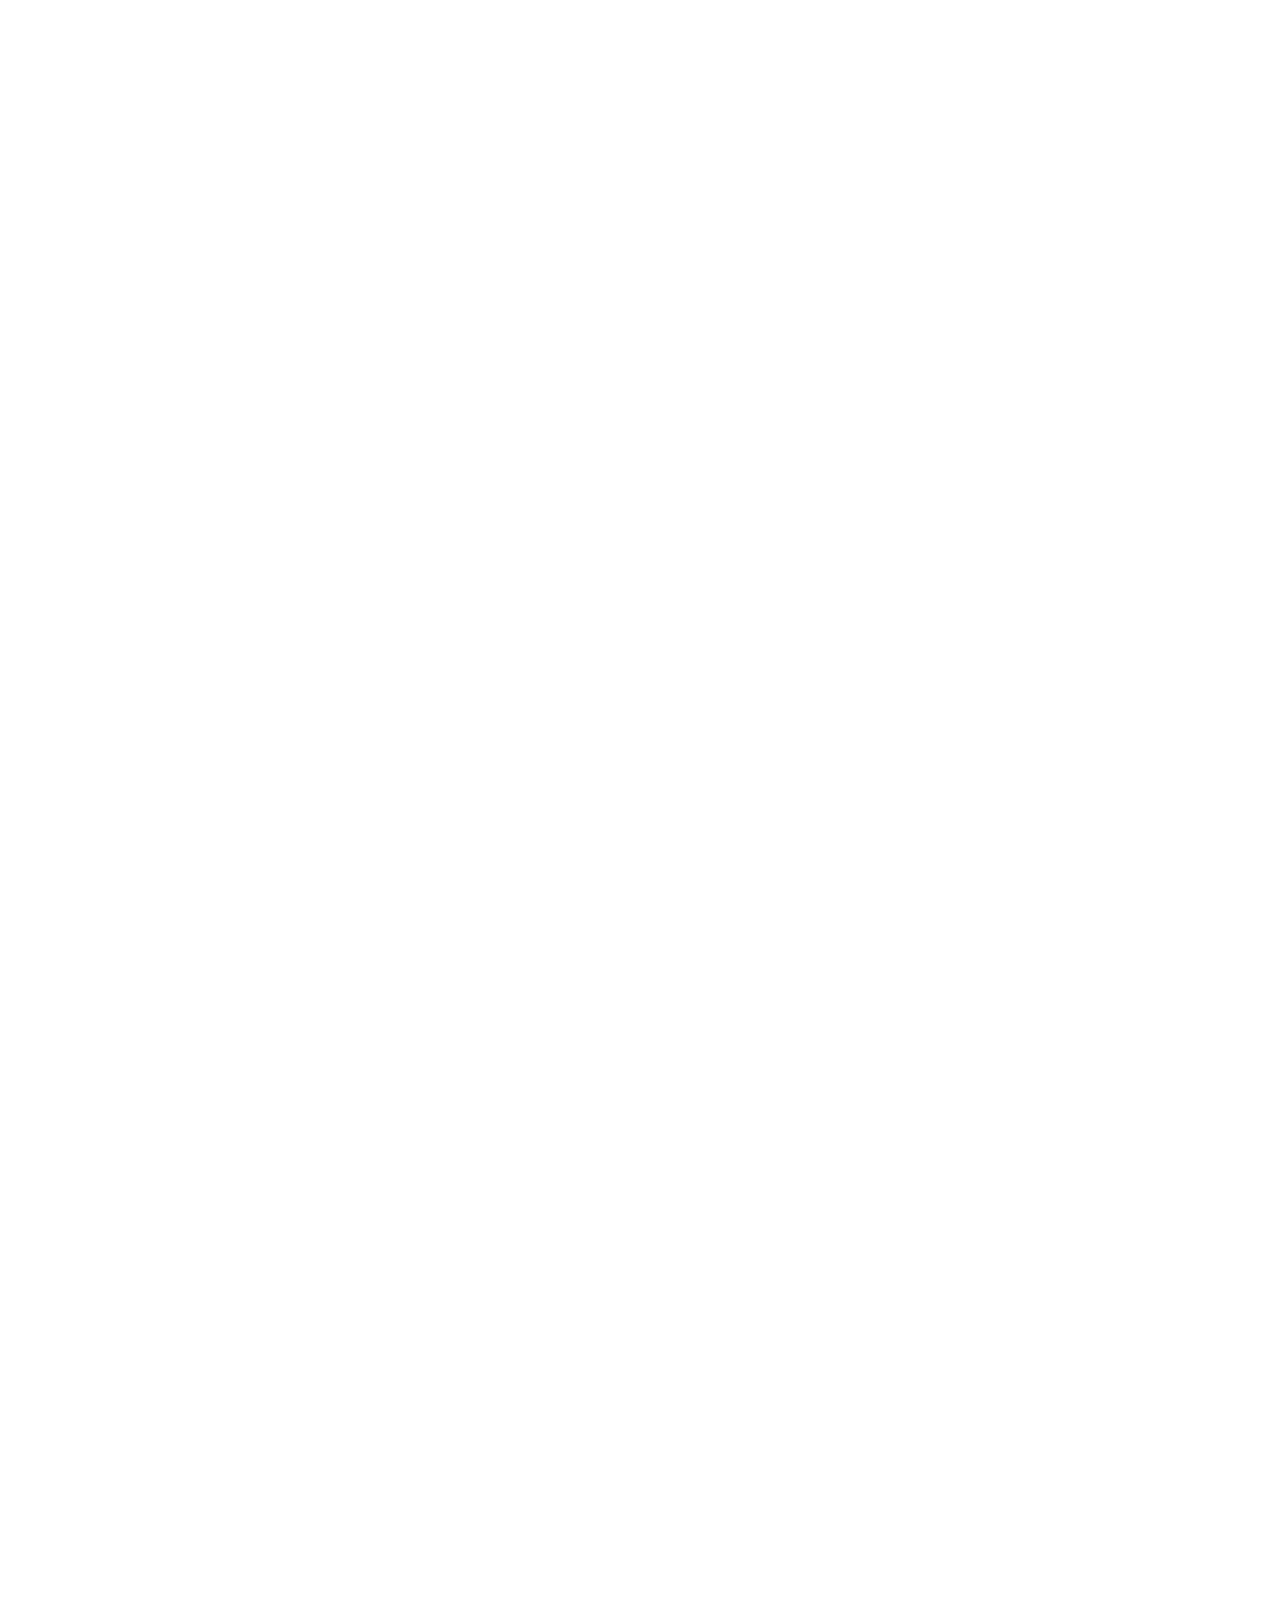
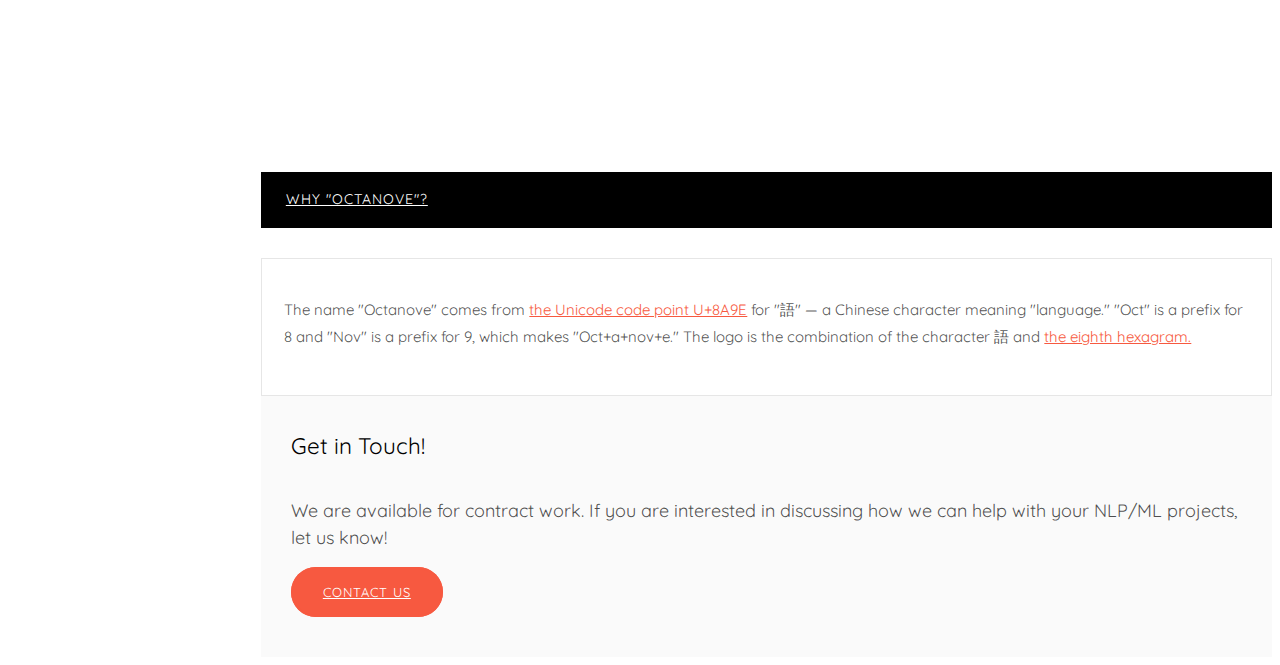
==== commit 3ce4180a: "Add careers page" ====
--- a/index.html
+++ b/index.html
@@ -13,19 +13,19 @@
 
 		<meta charset="utf-8">
 		<meta http-equiv="X-UA-Compatible" content="IE=edge">
-		<title>Octanove Labs — Asian Language Technologies That Matter</title>
+		<title>Octanove Labs — Language Technologies That Matter</title>
 		<meta name="viewport" content="width=device-width, initial-scale=1">
-		<meta name="description" content="We build language resources and software for Asian NLP and education. We also provide consulting and development service for Asian NLP and related ML technologies."/>
+		<meta name="description" content="Octanove Labs is an independent, for-profit AI research lab, working on language education and natural language processing (NLP). We also provide research, development, and consulting services for NLP and related ML technologies."/>
 		<meta name="keywords" content="" />
 		<meta name="author" content="Masato Hagiwara" />
 
 	  <!-- Facebook and Twitter integration -->
 		<meta property="og:type" content="website"/>
-		<meta property="og:title" content="Octanove Labs — Asian Language Technologies That Matter"/>
+		<meta property="og:title" content="Octanove Labs — Language Technologies That Matter"/>
 		<meta property="og:image" content="http://www.octanove.com/images/logo.png"/>
 		<meta property="og:url" content="http://www.octanove.com/"/>
 		<meta property="og:site_name" content="Octanove Labs"/>
-		<meta property="og:description" content="We build language resources and software for Asian NLP and education. We also provide consulting and development service for Asian NLP and related ML technologies."/>
+		<meta property="og:description" content="Octanove Labs is an independent, for-profit AI research lab, working on language education and natural language processing (NLP). We also provide research, development, and consulting services for NLP and related ML technologies."/>
 
 
 		<!-- Place favicon.ico and apple-touch-icon.png in the root directory -->
@@ -57,16 +57,16 @@
 	<div id="colorlib-page">
 		<a href="#" class="js-colorlib-nav-toggle colorlib-nav-toggle"><i></i></a>
 		<aside id="colorlib-aside" role="complementary" class="border js-fullheight">
-			<h1 id="colorlib-logo"><a href="index.html"><span>Octanove</span><span>Labs</span><span></span>Asian Language Technologies That Matter</span></a></h1>
+			<h1 id="colorlib-logo"><a href="index.html"><span>Octanove</span><span>Labs</span><span></span>Language Technologies That Matter</span></a></h1>
 			<nav id="colorlib-main-menu" role="navigation">
 				<ul>
 					<li class="colorlib-active"><a href="index.html">Home</a></li>
 					<!--<li><a href="about.html">About</a></li>-->
-					<li><a href="#services">Services</a></li>
-					<li><a href="#work">Work</a></li>
+					<li><a href="/#services">Services</a></li>
+					<li><a href="/#work">Work</a></li>
 					<!--<li><a href="blog.html">Blog</a></li>-->
-					<li><a href="#contact">Careers</a></li>
-					<li><a href="#contact">Contact</a></li>
+					<li><a href="/careers.html">Careers</a></li>
+					<li><a href="/#contact">Contact</a></li>
 				</ul>
 			</nav>
 
@@ -153,9 +153,9 @@
 						<div class="col-md-6 animate-box" data-animate-effect="fadeInLeft">
 							<div class="about-desc">
 								<span class="heading-meta">Home</span>
-								<h3>Asian Language Technologies That Matter</h3>
-								<p>Our mission is to promote cross-cultural understanding in Asia through education and language technologies.</p>
-								<p>We build language resources and software for Asian NLP and education. We also provide consulting and development service for Asian NLP and related ML technologies.</p>
+								<h3>Language Technologies That Matter</h3>
+								<p>Our mission is to promote cross-cultural understanding through education and language technologies.</p>
+								<p>Octanove Labs is an independent, for-profit AI research lab, working on language education and natural language processing (NLP). We also provide research, development, and consulting services for NLP and related ML technologies.</p>
 								<p>Octanove Labs is owned and run by Masato Hagiwara, an independent AI engineer and researcher. See <a href="http://masatohagiwara.net/">the personal website</a> for more info.</p>
 							</div>
 						</div>
@@ -190,7 +190,7 @@
 								</div>
 								<div class="colorlib-text">
 									<h3>Asian Languages</h3>
-									<p>We develop linguistic analysis, translation, and educational systems for Chinese, Japanese, and Korean and other Asian languages. </p>
+									<p>We specialize in linguistic analysis, translation, and educational systems for Chinese, Japanese, Korean, and other Asian languages. </p>
 								</div>
 							</div>
 
--- a/css/style.css
+++ b/css/style.css
@@ -108,7 +108,7 @@
     font-weight: 400;
     font-size: 20px;
     text-transform: uppercase;
-    margin-bottom: 3em;
+    margin-bottom: 0em;
     display: block;
     width: 100%; }
     @media screen and (max-width: 768px) {
@@ -1110,3 +1110,13 @@
     height: inherit !important;
     float: left;
     padding-top: 30px; } }
+
+#careers {
+  padding: 60px 30px 30px 30px;
+  font-size: 16px;
+}
+#careers h2 {
+  font-size: 24px;
+  margin-top: 30px;
+  margin-bottom: 10px;
+}
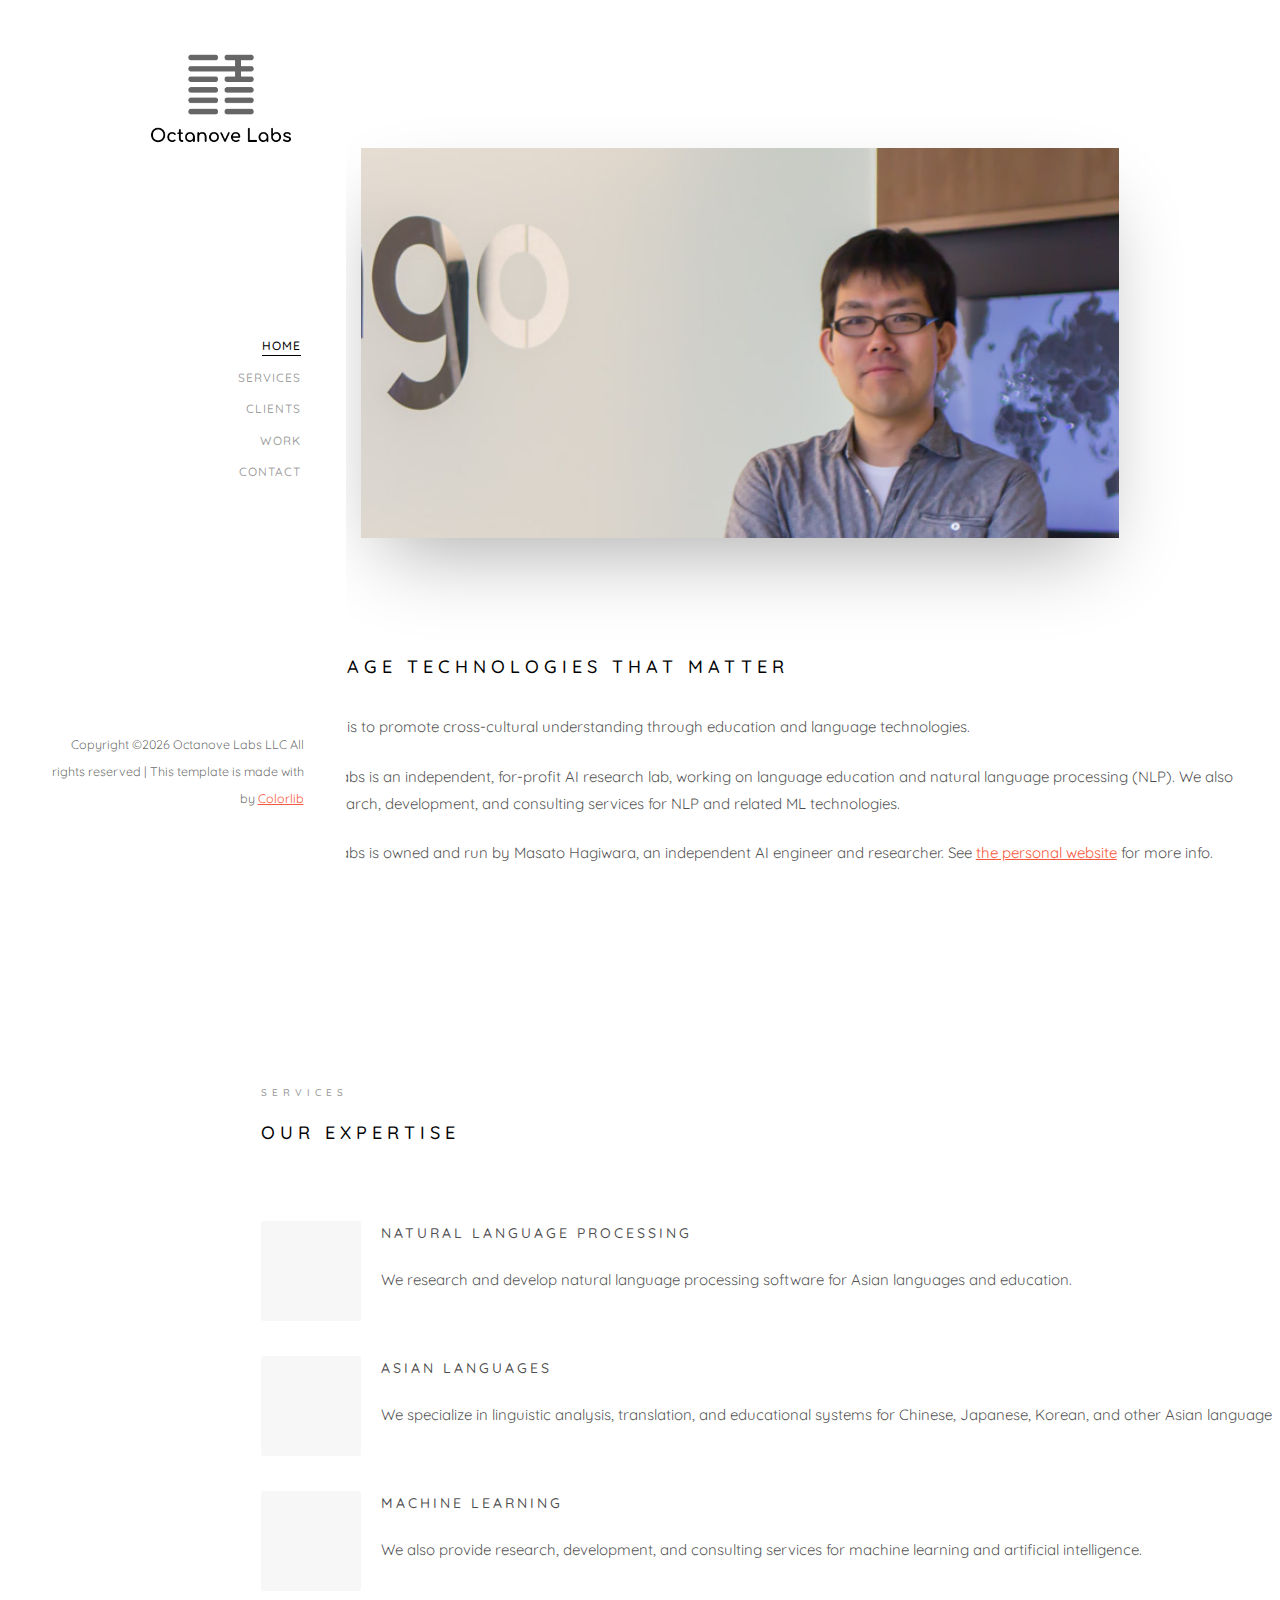
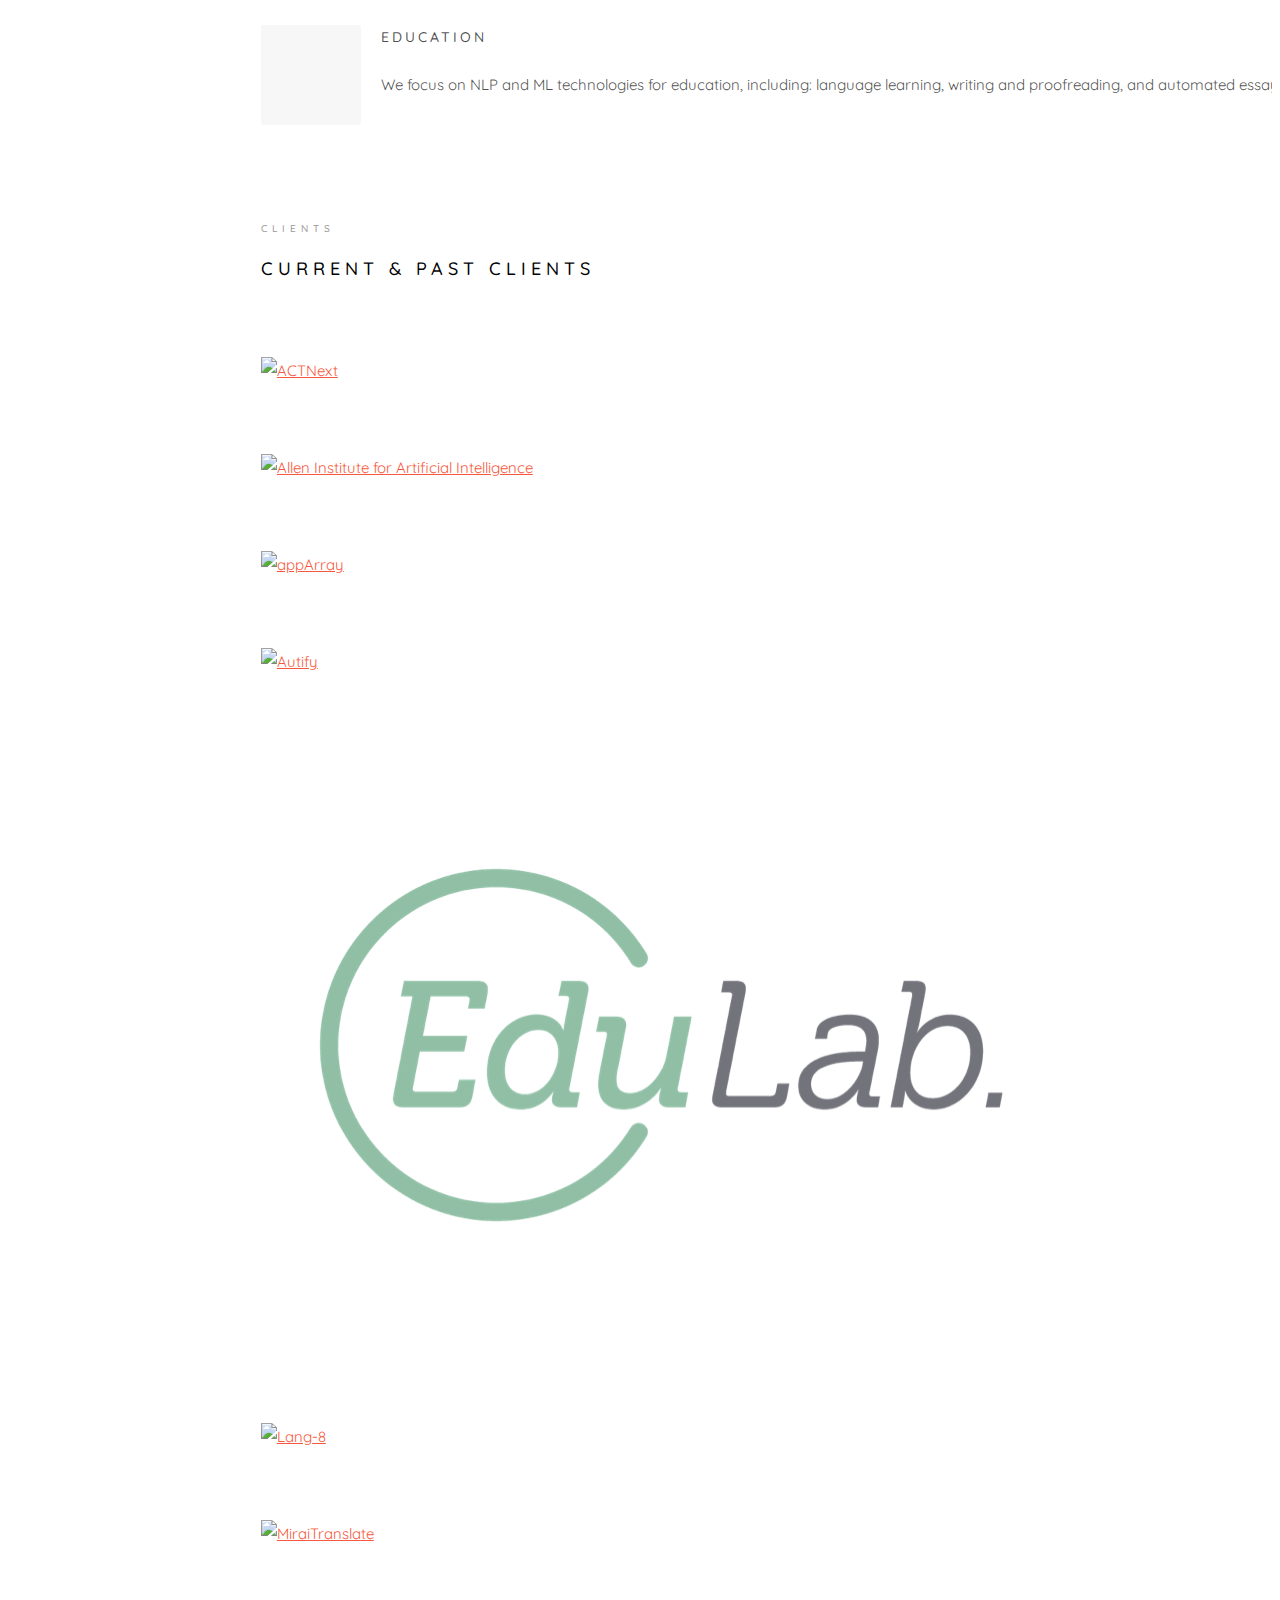
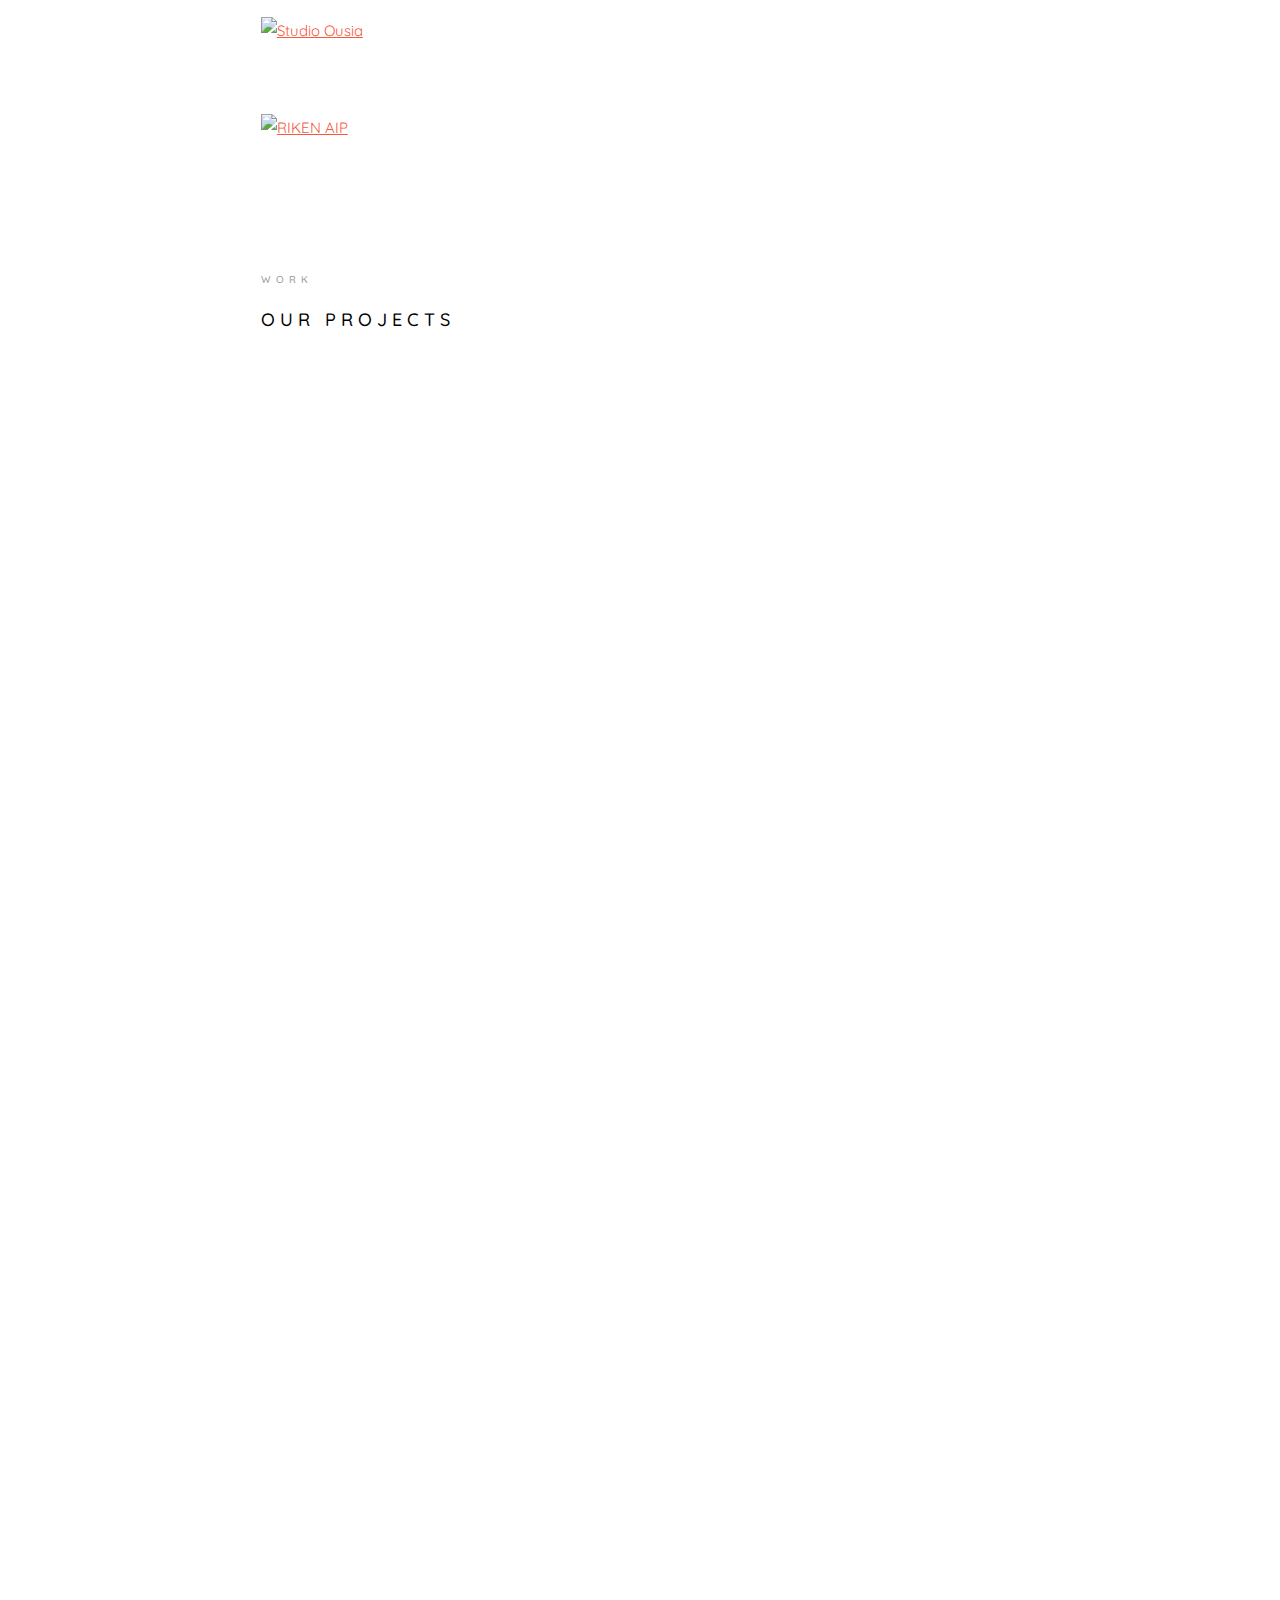
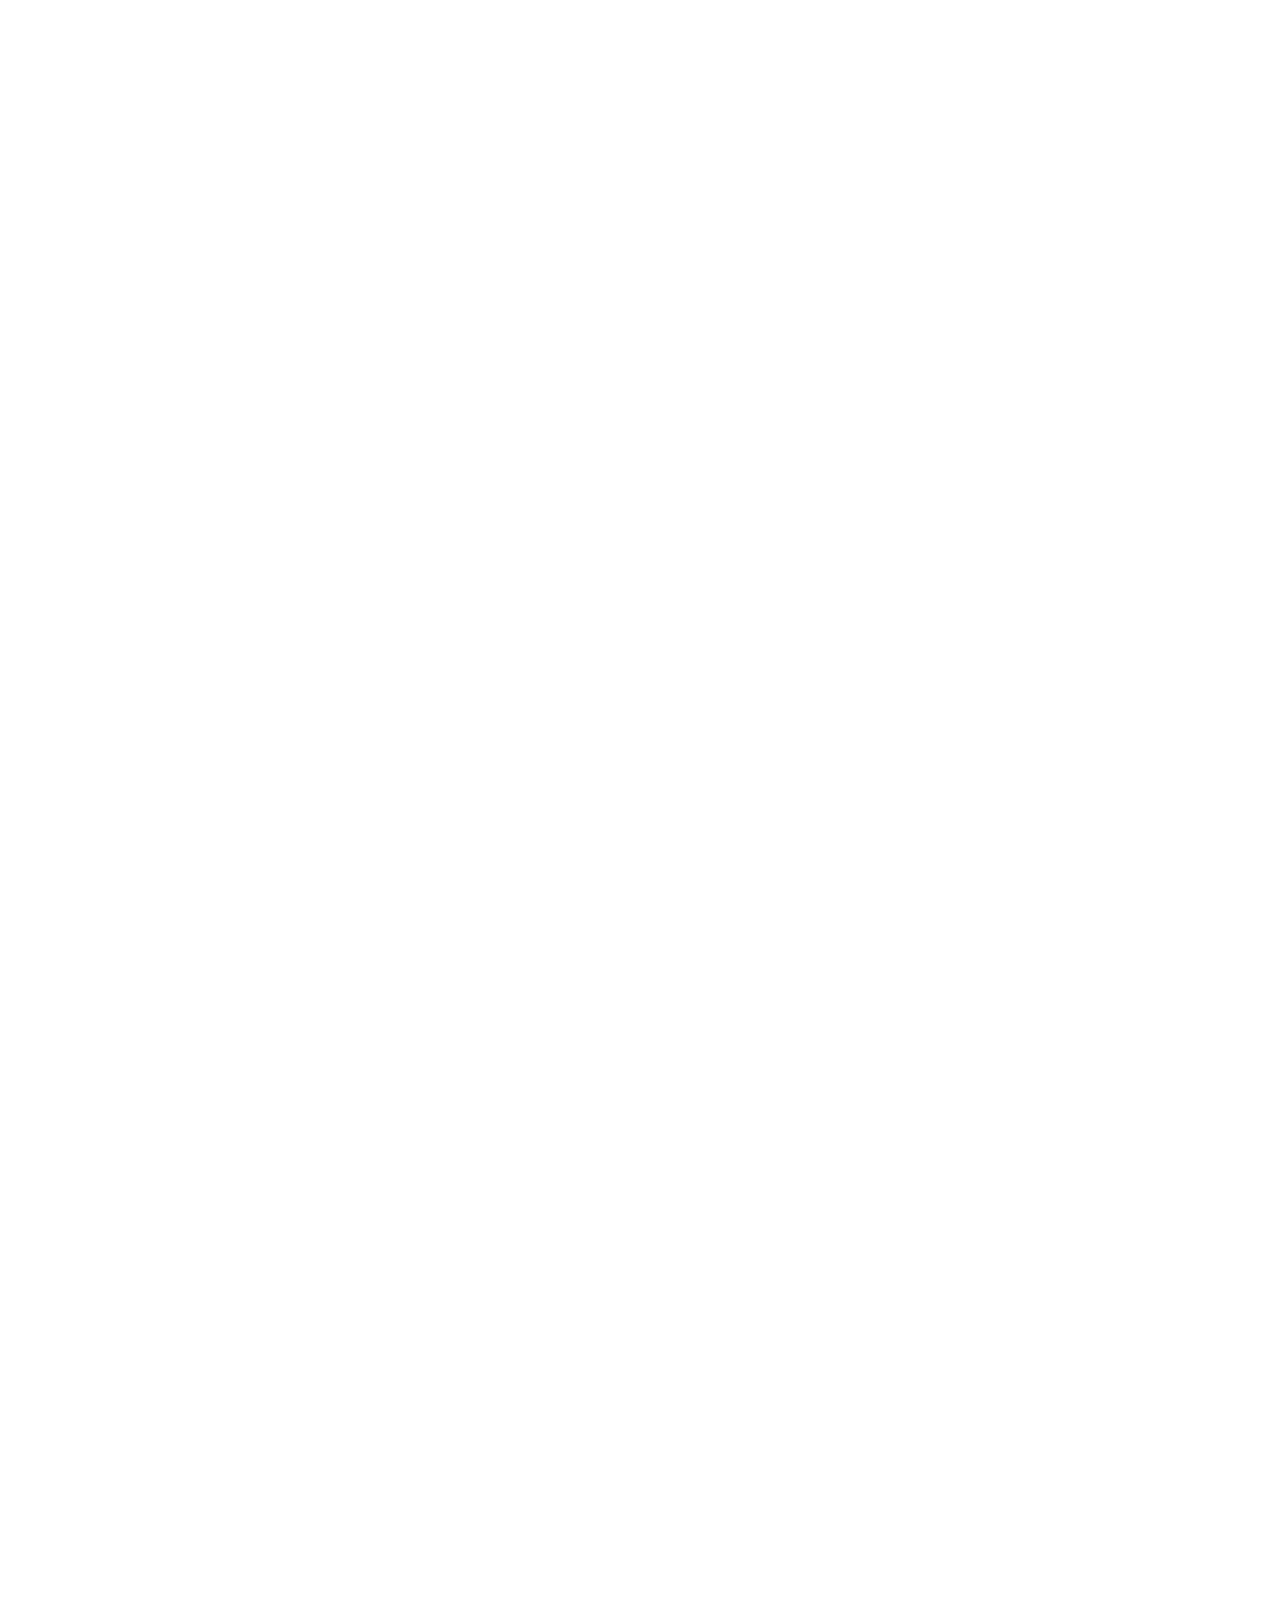
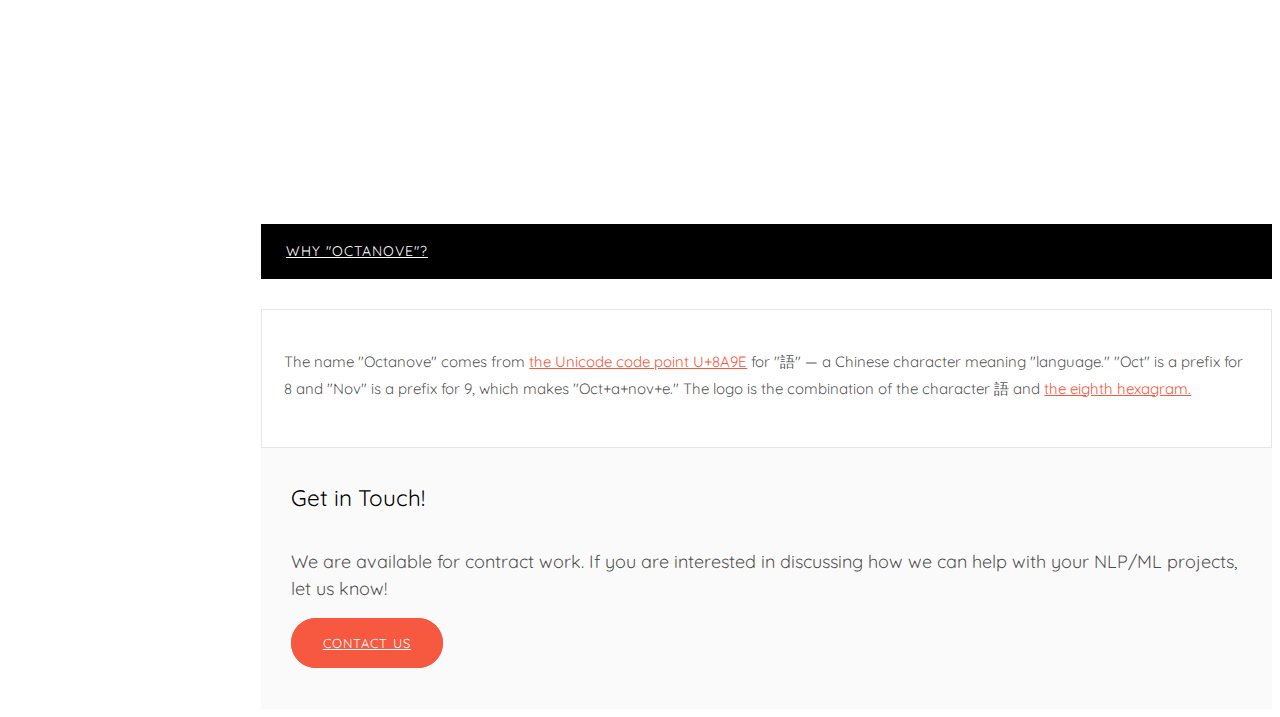
==== commit 9cfc3106: "Add new client" ====
--- a/index.html
+++ b/index.html
@@ -63,9 +63,8 @@
 					<li class="colorlib-active"><a href="index.html">Home</a></li>
 					<!--<li><a href="about.html">About</a></li>-->
 					<li><a href="/#services">Services</a></li>
+					<li><a href="/#clients">Clients</a></li>
 					<li><a href="/#work">Work</a></li>
-					<!--<li><a href="blog.html">Blog</a></li>-->
-					<li><a href="/careers.html">Careers</a></li>
 					<li><a href="/#contact">Contact</a></li>
 				</ul>
 			</nav>
@@ -221,13 +220,76 @@
 				</div>
 			</div>
 
+			<a name="clients"></a>
+			<div class="colorlib-blog">
+				<div class="container-fluid">
+					<div class="row">
+						<div class="col-md-6 col-md-offset-3 col-md-pull-3">
+							<span class="heading-meta">Clients</span>
+							<h2 class="colorlib-heading animate-box" data-animate-effect="fadeInLeft">Current &amp; Past Clients</h2>
+						</div>
+					</div>
+					<div class="row">
+						<div class="col-md-4 col-sm-3 animate-box" data-animate-effect="fadeInLeft">
+							<div class="blog-entry">
+								<a href="https://actnext.org/" class="blog-img"><img src="images/actnext.png" class="img-responsive" alt="ACTNext"></a>
+							</div>
+						</div>
+						<div class="col-md-4 col-sm-3 animate-box" data-animate-effect="fadeInLeft">
+							<div class="blog-entry">
+								<a href="https://allenai.org/" class="blog-img"><img src="images/allenai.png" class="img-responsive" alt="Allen Institute for Artificial Intelligence"></a>
+							</div>
+						</div>
+						<div class="col-md-4 col-sm-3 animate-box" data-animate-effect="fadeInLeft">
+							<div class="blog-entry">
+								<a href="https://www.apparray.biz/" class="blog-img"><img src="images/apparray.png" class="img-responsive" alt="appArray"></a>
+							</div>
+						</div>
+					</div>
+					<div class="row">
+						<div class="col-md-4 col-sm-3 animate-box" data-animate-effect="fadeInLeft">
+							<div class="blog-entry">
+								<a href="https://autify.com/" class="blog-img"><img src="images/autify.png" class="img-responsive" alt="Autify"></a>
+							</div>
+						</div>
+						<div class="col-md-4 col-sm-6 animate-box" data-animate-effect="fadeInLeft">
+							<div class="blog-entry">
+								<a href="https://www.edulab-inc.com/en/" class="blog-img"><img src="images/edulab.png" class="img-responsive" alt="EduLab, Inc."></a>
+							</div>
+						</div>
+						<div class="col-md-4 col-sm-6 animate-box" data-animate-effect="fadeInLeft">
+							<div class="blog-entry">
+								<a href="http://lang-8.com/" class="blog-img"><img src="images/lang8.png" class="img-responsive" alt="Lang-8"></a>
+							</div>
+						</div>
+					</div>
+					<div class="row">
+						<div class="col-md-4 col-sm-6 animate-box" data-animate-effect="fadeInLeft">
+							<div class="blog-entry">
+								<a href="https://miraitranslate.com/" class="blog-img"><img src="images/mirai.png" class="img-responsive" alt="MiraiTranslate"></a>
+							</div>
+						</div>
+						<div class="col-md-4 col-sm-3 animate-box" data-animate-effect="fadeInLeft">
+							<div class="blog-entry">
+								<a href="http://www.ousia.jp/en/" class="blog-img"><img src="images/ousia.png" class="img-responsive" alt="Studio Ousia"></a>
+							</div>
+						</div>
+						<div class="col-md-4 col-sm-6 animate-box" data-animate-effect="fadeInLeft">
+							<div class="blog-entry">
+								<a href="https://www.riken.jp/en/research/labs/aip/" class="blog-img"><img src="images/riken.png" class="img-responsive" alt="RIKEN AIP"></a>
+							</div>
+						</div>
+					</div>
+				</div>
+			</div>
+
 			<a name="work"></a>
 			<div class="colorlib-work">
 				<div class="container-fluid">
 					<div class="row">
 						<div class="col-md-6 col-md-offset-3 col-md-pull-3">
 							<span class="heading-meta">Work</span>
-							<h2 class="colorlib-heading animate-box" data-animate-effect="fadeInLeft">Our projects and clients</h2>
+							<h2 class="colorlib-heading animate-box" data-animate-effect="fadeInLeft">Our projects</h2>
 						</div>
 					</div>
 					<div class="row">
@@ -295,53 +357,6 @@
 				</div>
 			</div>
 
-			<!--
-			<div class="colorlib-blog">
-				<div class="container-fluid">
-					<div class="row">
-						<div class="col-md-6 col-md-offset-3 col-md-pull-3">
-							<span class="heading-meta">Read</span>
-							<h2 class="colorlib-heading animate-box" data-animate-effect="fadeInLeft">Recent Blog</h2>
-						</div>
-					</div>
-					<div class="row">
-						<div class="col-md-4 col-sm-6 animate-box" data-animate-effect="fadeInLeft">
-							<div class="blog-entry">
-								<a href="blog.html" class="blog-img"><img src="images/img-1.jpg" class="img-responsive" alt="HTML5 Bootstrap Template by colorlib.com"></a>
-								<div class="desc">
-									<span><small>Feb 07, 2018 </small> | <small> Web Design </small> | <small> <i class="icon-bubble3"></i> 4</small></span>
-									<h3><a href="blog.html">18 Awesome sites</a></h3>
-									<p>Separated they live in Bookmarksgrove right at the coast of the Semantics, a large language ocean.</p>
-									<a href="blog.html" class="lead">Read More <i class="icon-arrow-right3"></i></a>
-								</div>
-							</div>
-						</div>
-						<div class="col-md-4 col-sm-6 animate-box" data-animate-effect="fadeInLeft">
-							<div class="blog-entry">
-								<a href="blog.html" class="blog-img"><img src="images/img-2.jpg" class="img-responsive" alt="HTML5 Bootstrap Template by colorlib.com"></a>
-								<div class="desc">
-									<span><small>Feb 07, 2018 </small> | <small> Web Design </small> | <small> <i class="icon-bubble3"></i> 4</small></span>
-									<h3><a href="blog.html">Wordpress for a Beginner</a></h3>
-									<p>Separated they live in Bookmarksgrove right at the coast of the Semantics, a large language ocean.</p>
-									<a href="blog.html" class="lead">Read More <i class="icon-arrow-right3"></i></a>
-								</div>
-							</div>
-						</div>
-						<div class="col-md-4 col-sm-6 animate-box" data-animate-effect="fadeInLeft">
-							<div class="blog-entry">
-								<a href="blog.html" class="blog-img"><img src="images/img-3.jpg" class="img-responsive" alt="HTML5 Bootstrap Template by colorlib.com"></a>
-								<div class="desc">
-									<span><small>Feb 07, 2018 </small> | <small> Inspiration </small> | <small> <i class="icon-bubble3"></i> 4</small></span>
-									<h3><a href="blog.html">Make website from scratch</a></h3>
-									<p>Separated they live in Bookmarksgrove right at the coast of the Semantics, a large language ocean.</p>
-									<a href="blog.html" class="lead">Read More <i class="icon-arrow-right3"></i></a>
-								</div>
-							</div>
-						</div>
-					</div>
-				</div>
-			</div>
-			-->
 			<div class="container-fluid">
 				<div class="fancy-collapse-panel">
 					<div class="panel-group" id="accordion" role="tablist" aria-multiselectable="true">
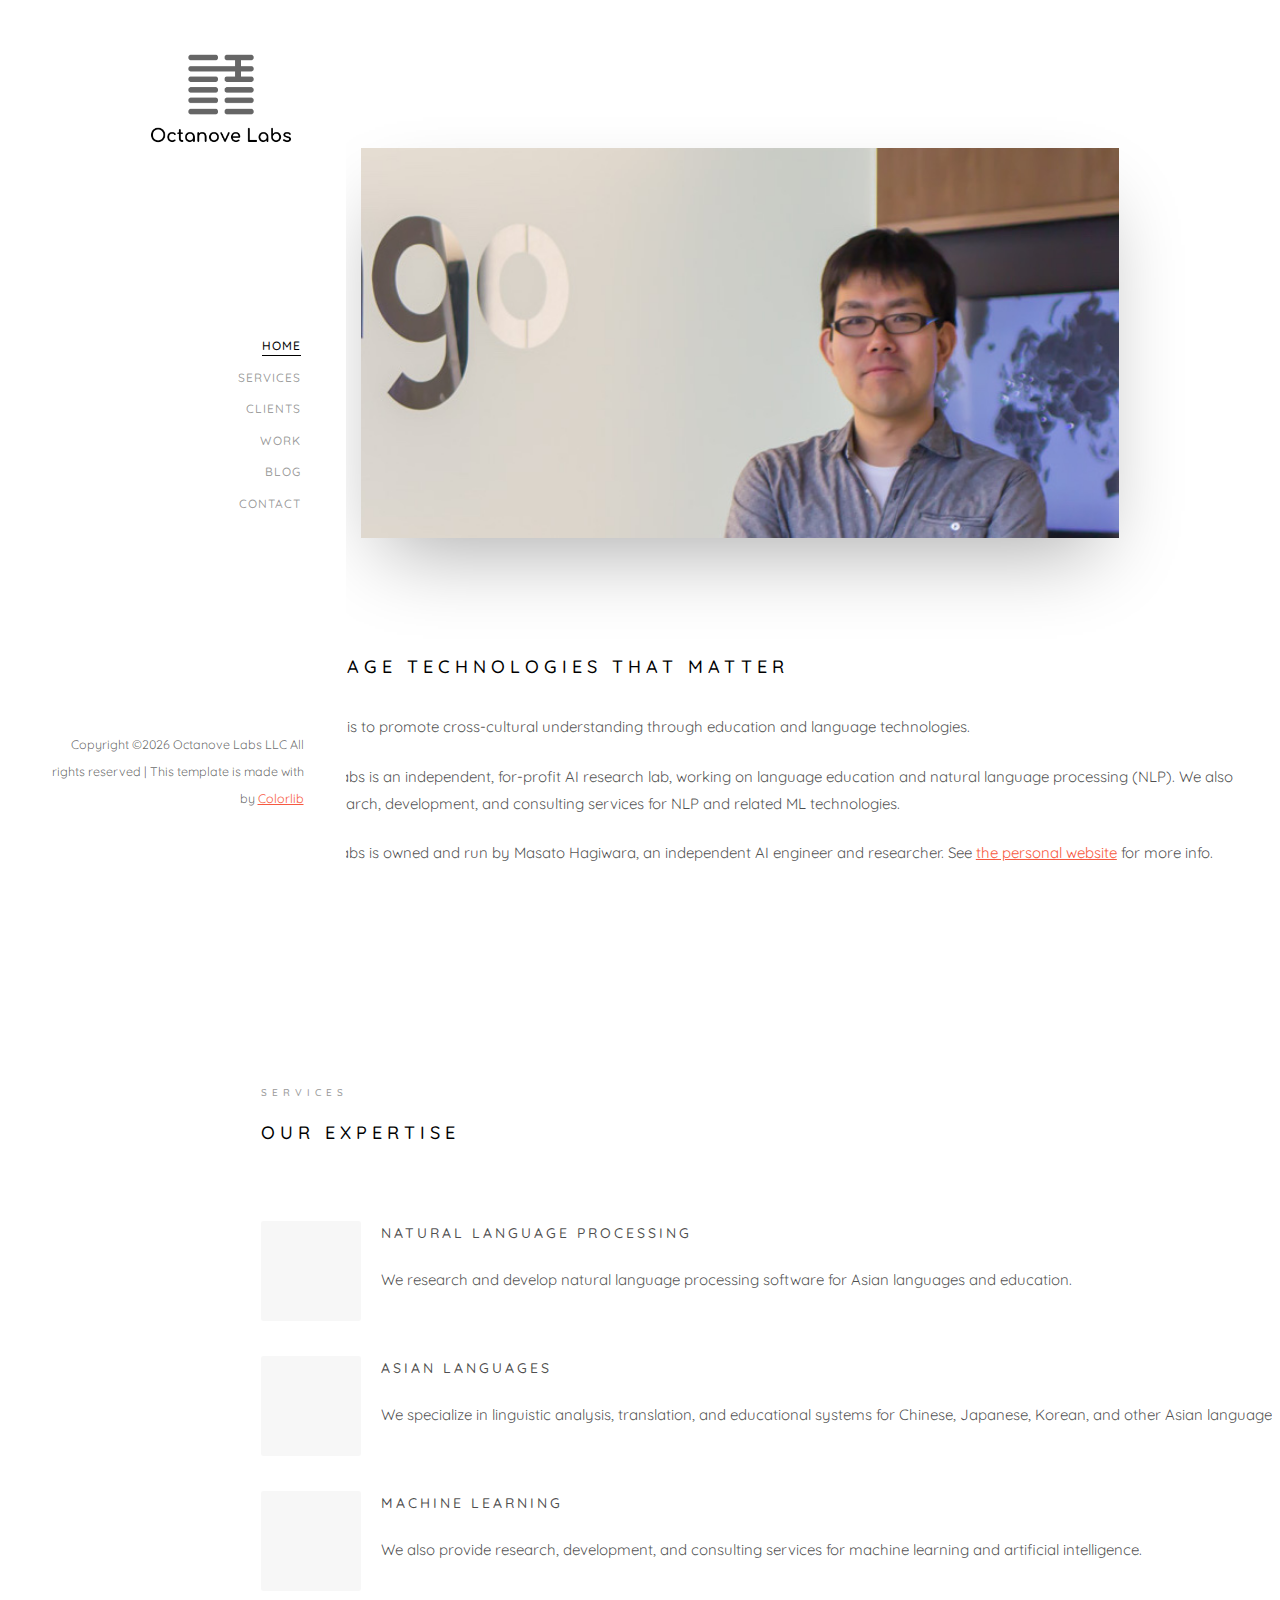
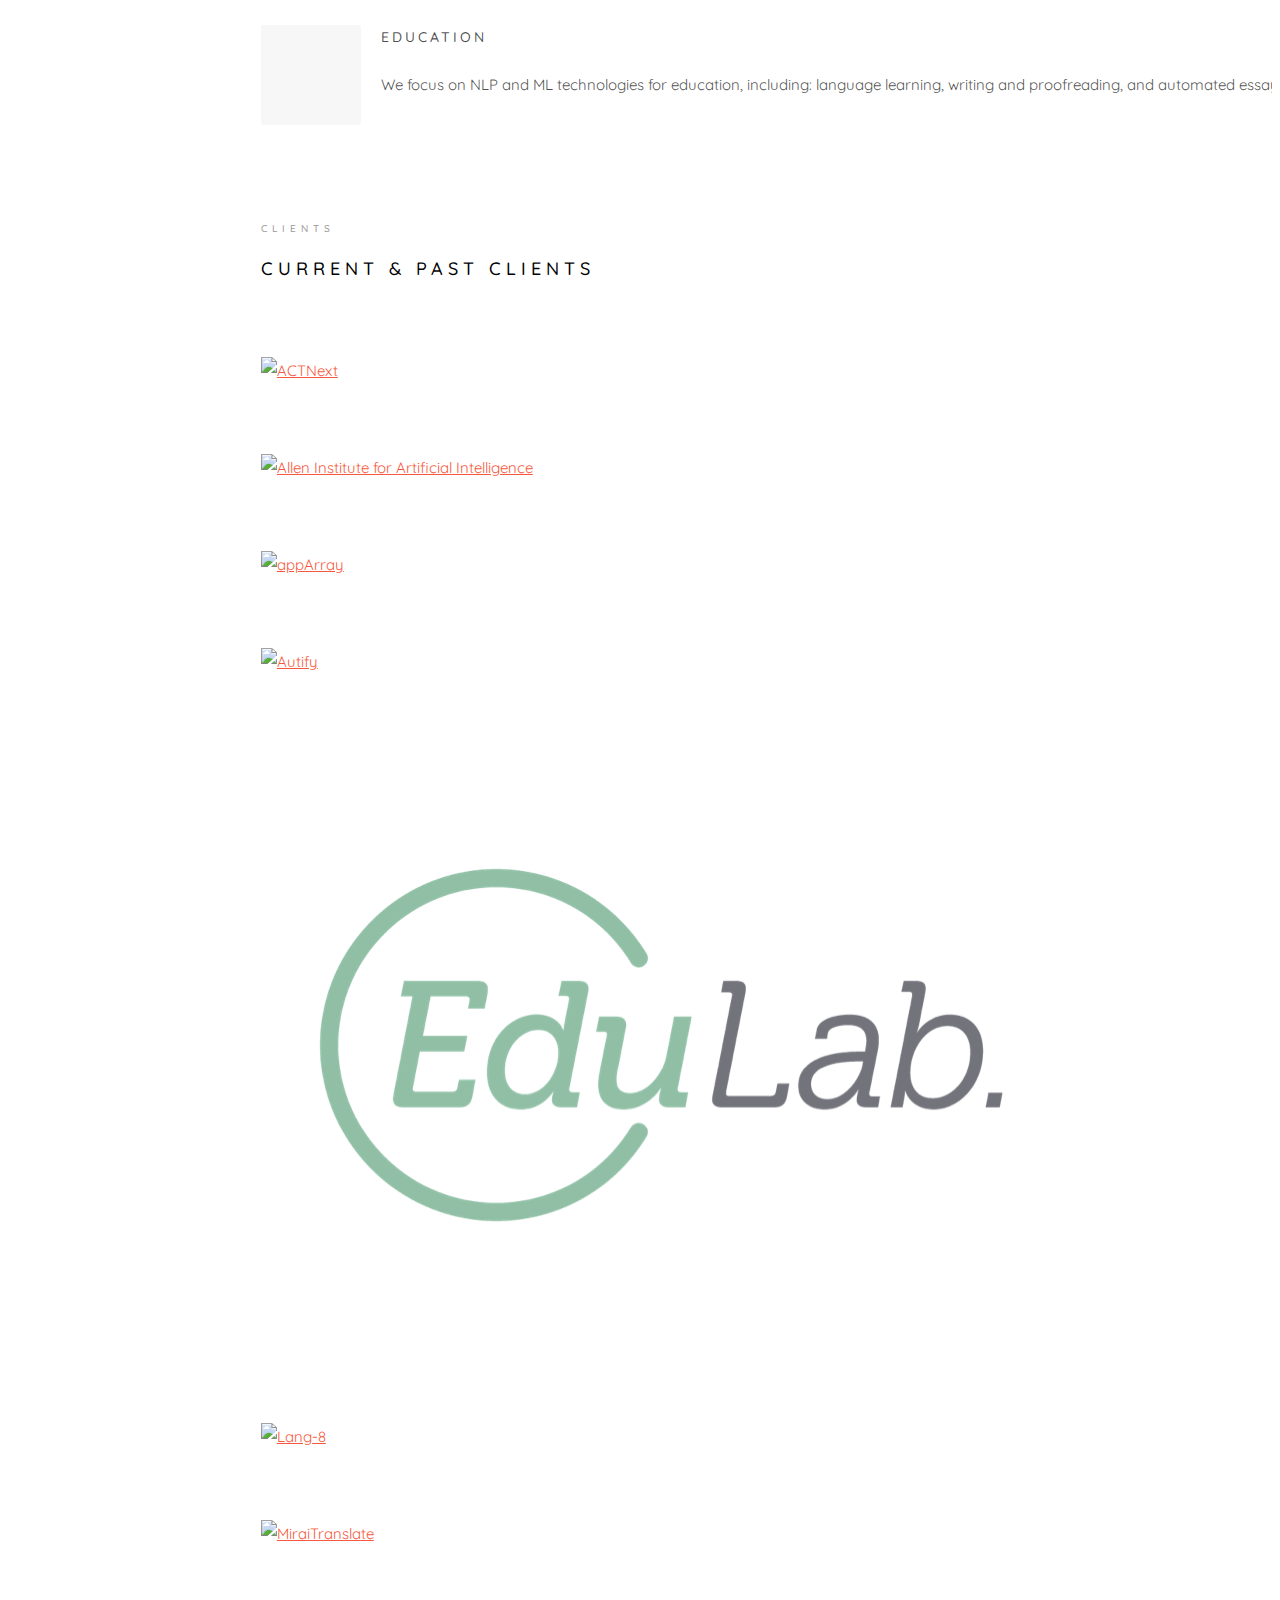
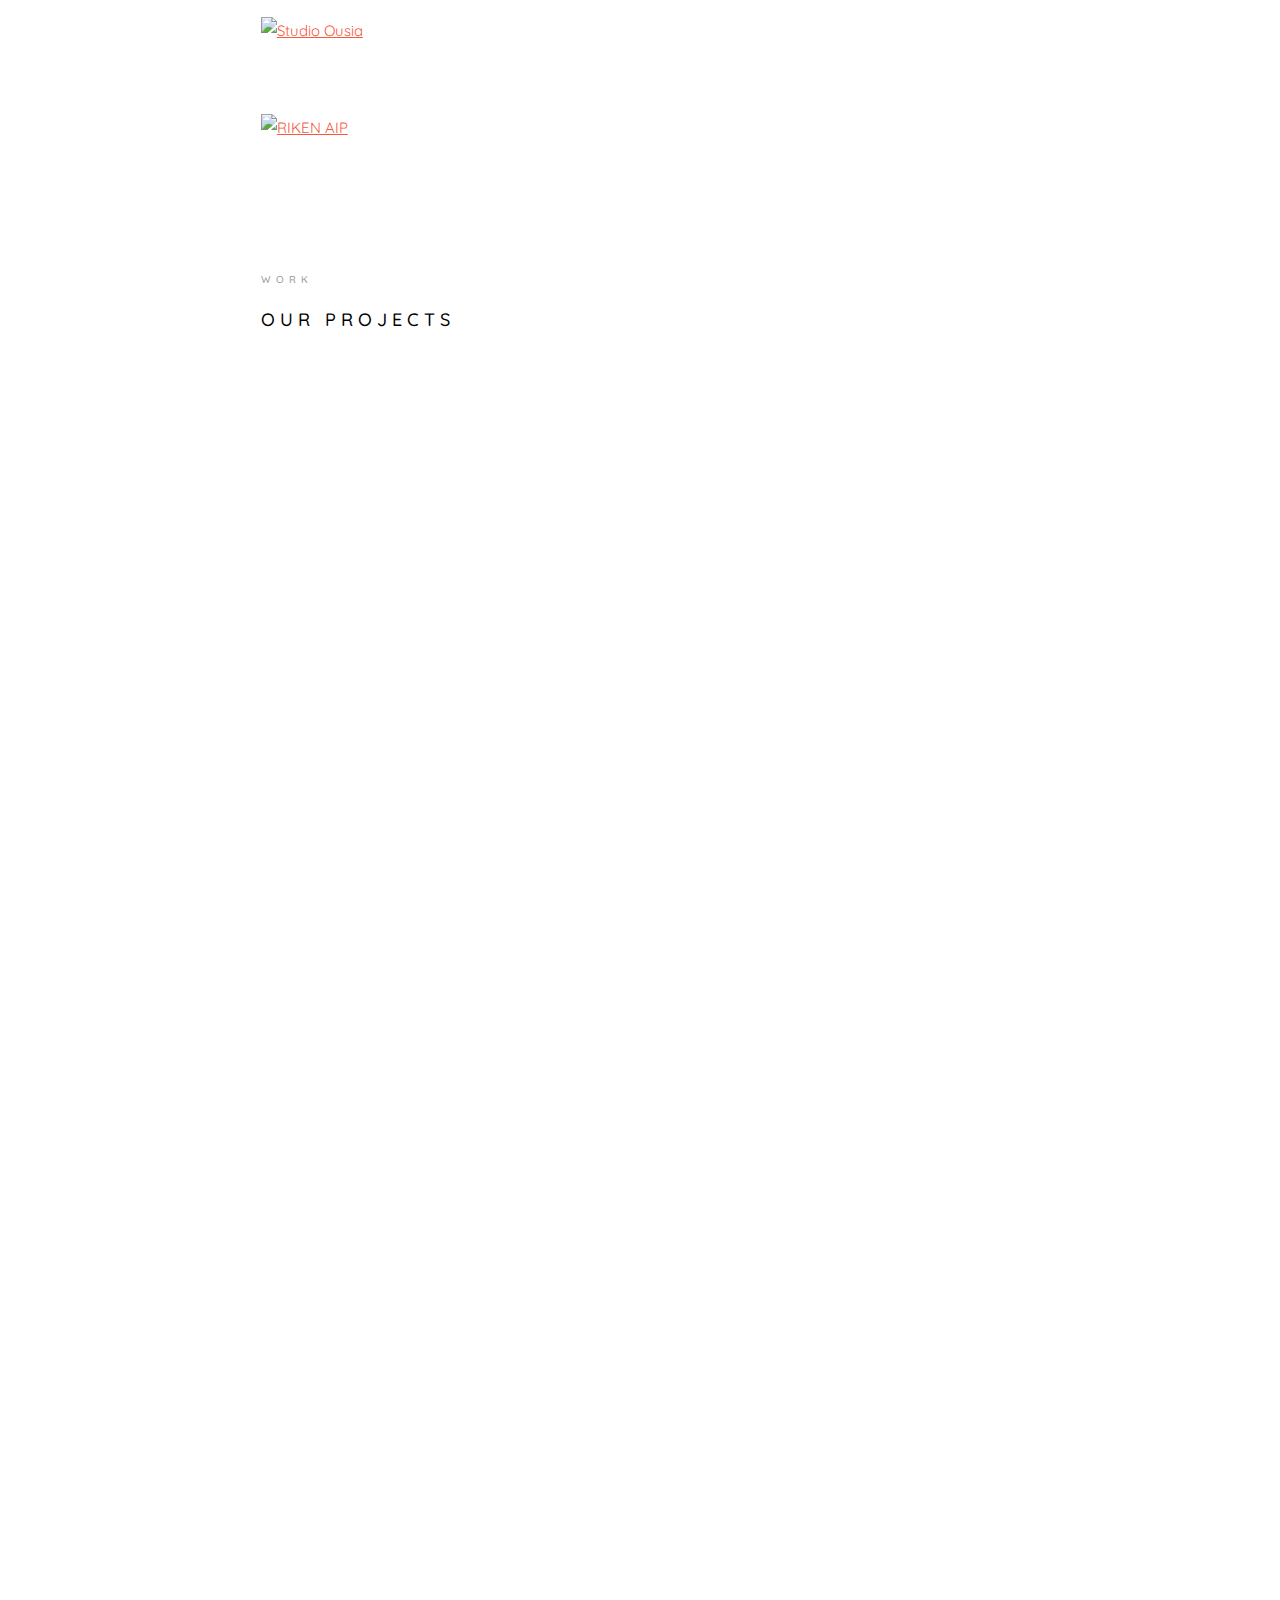
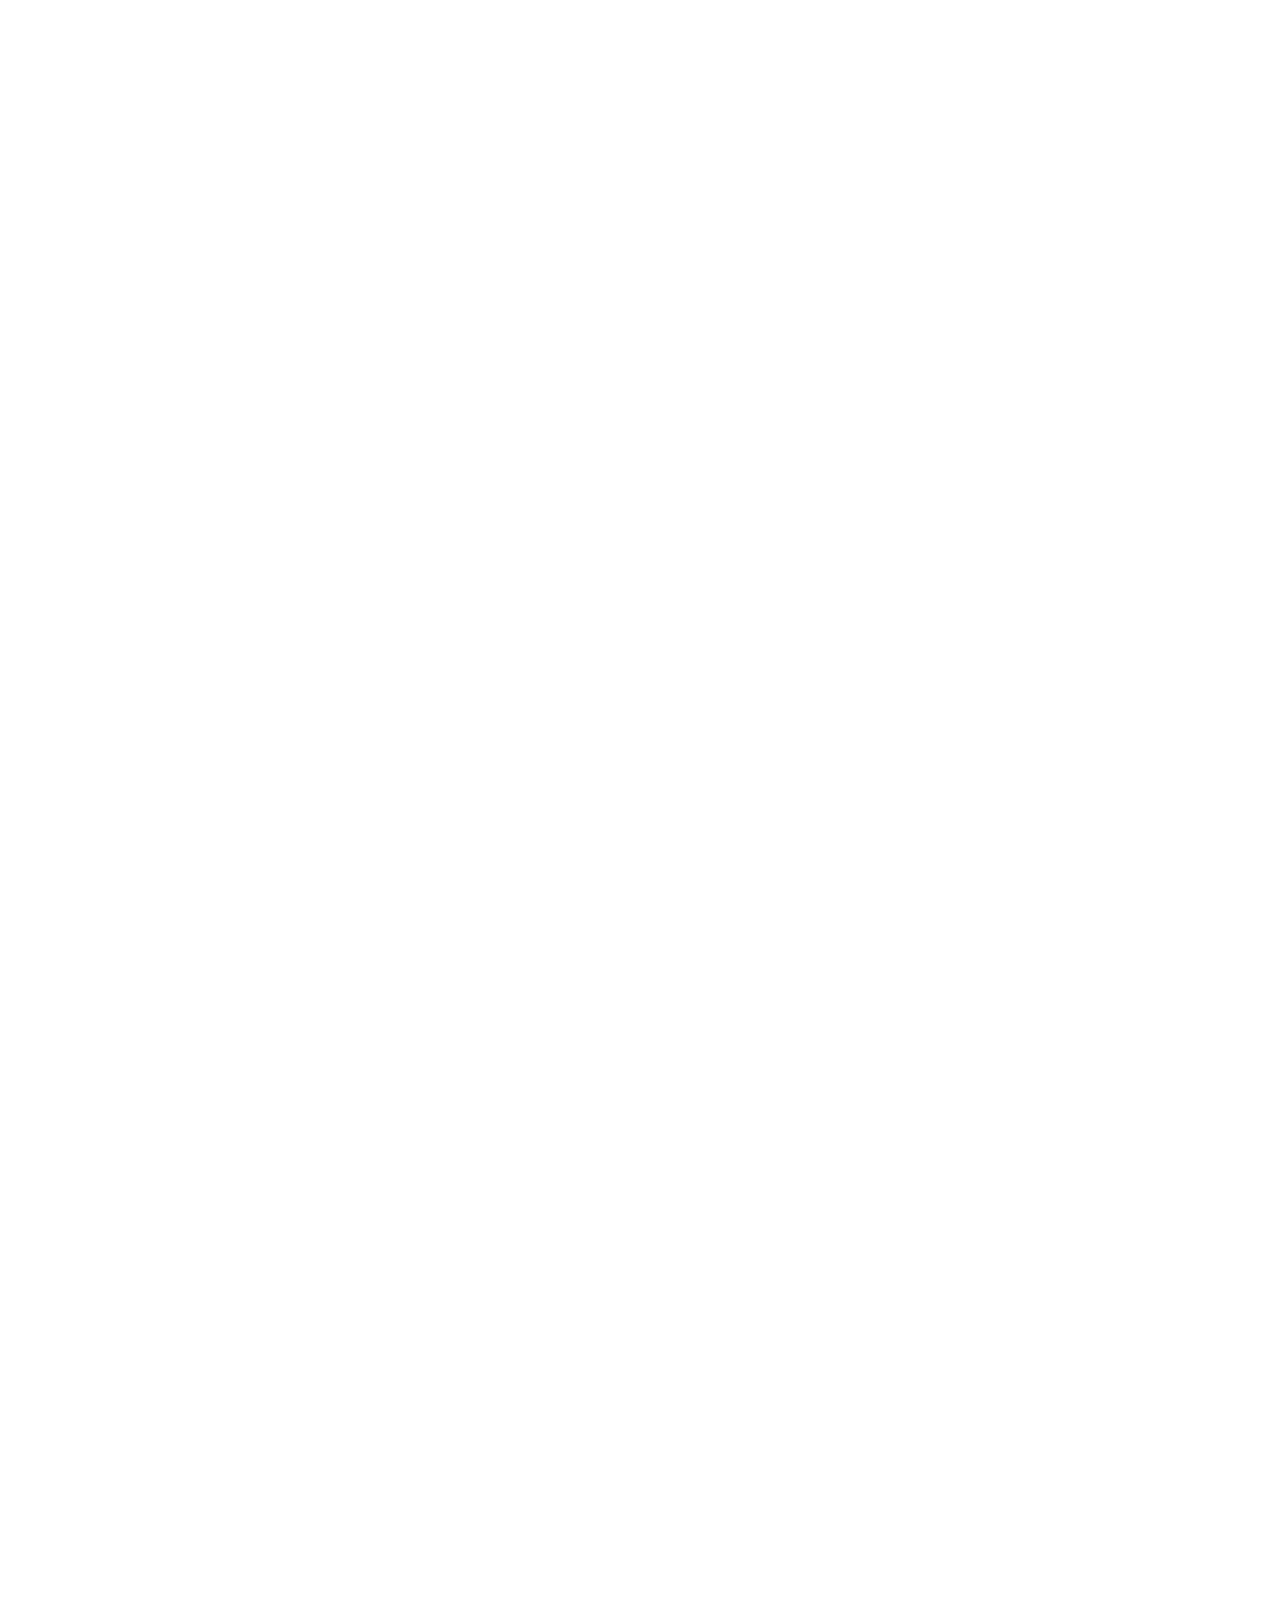
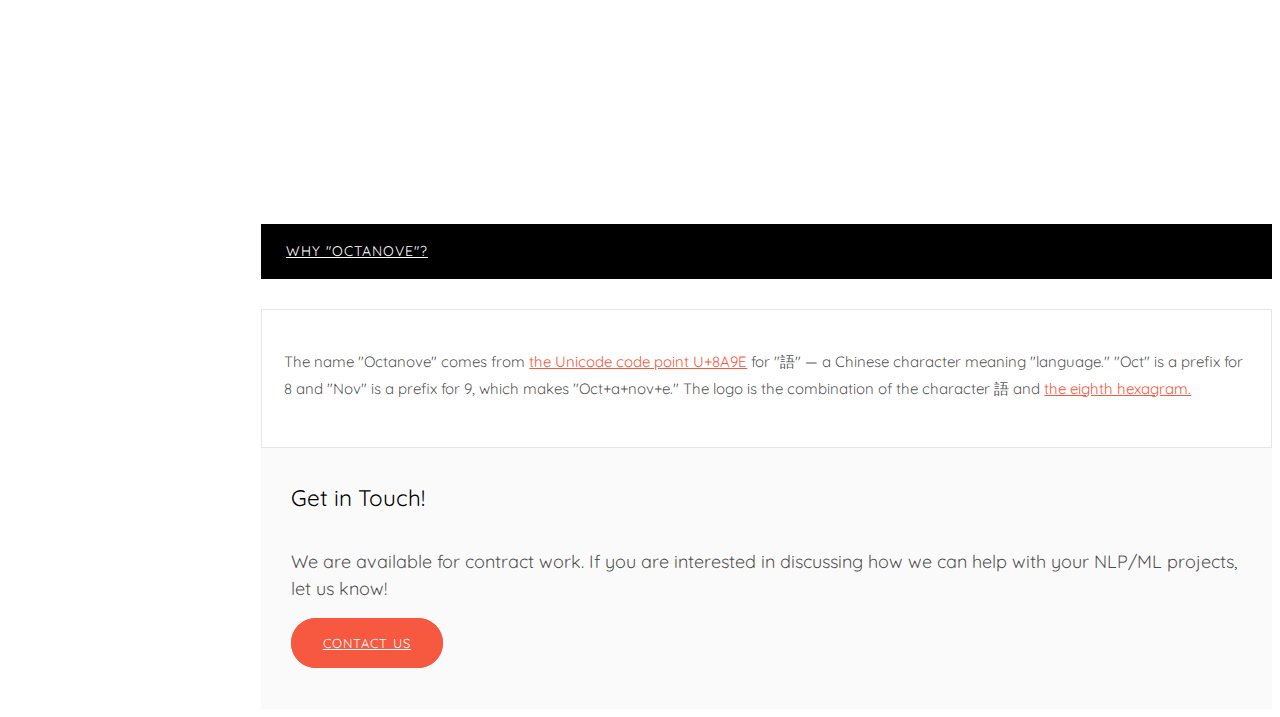
==== commit 6536459d: "Add link to blog" ====
--- a/index.html
+++ b/index.html
@@ -65,6 +65,7 @@
 					<li><a href="/#services">Services</a></li>
 					<li><a href="/#clients">Clients</a></li>
 					<li><a href="/#work">Work</a></li>
+					<li><a href="https://blog.octanove.com/">Blog</a></li>
 					<li><a href="/#contact">Contact</a></li>
 				</ul>
 			</nav>
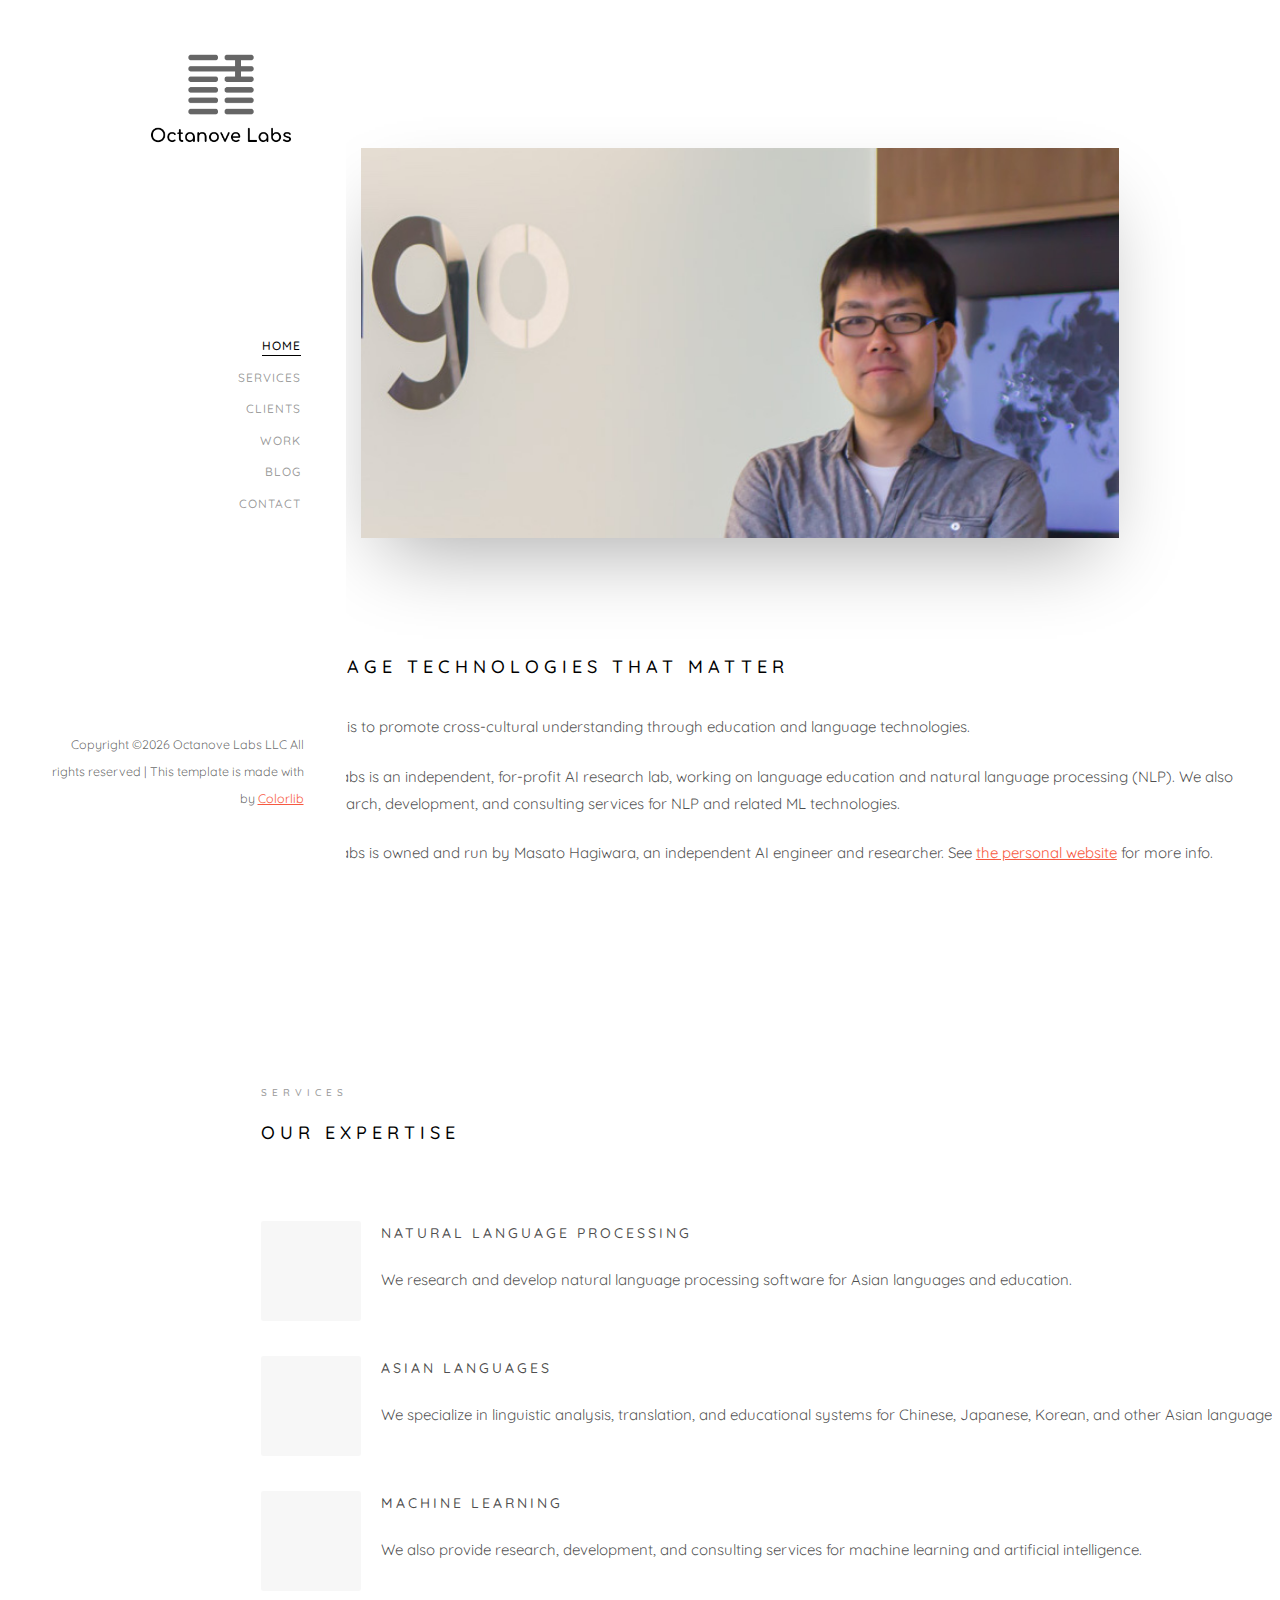
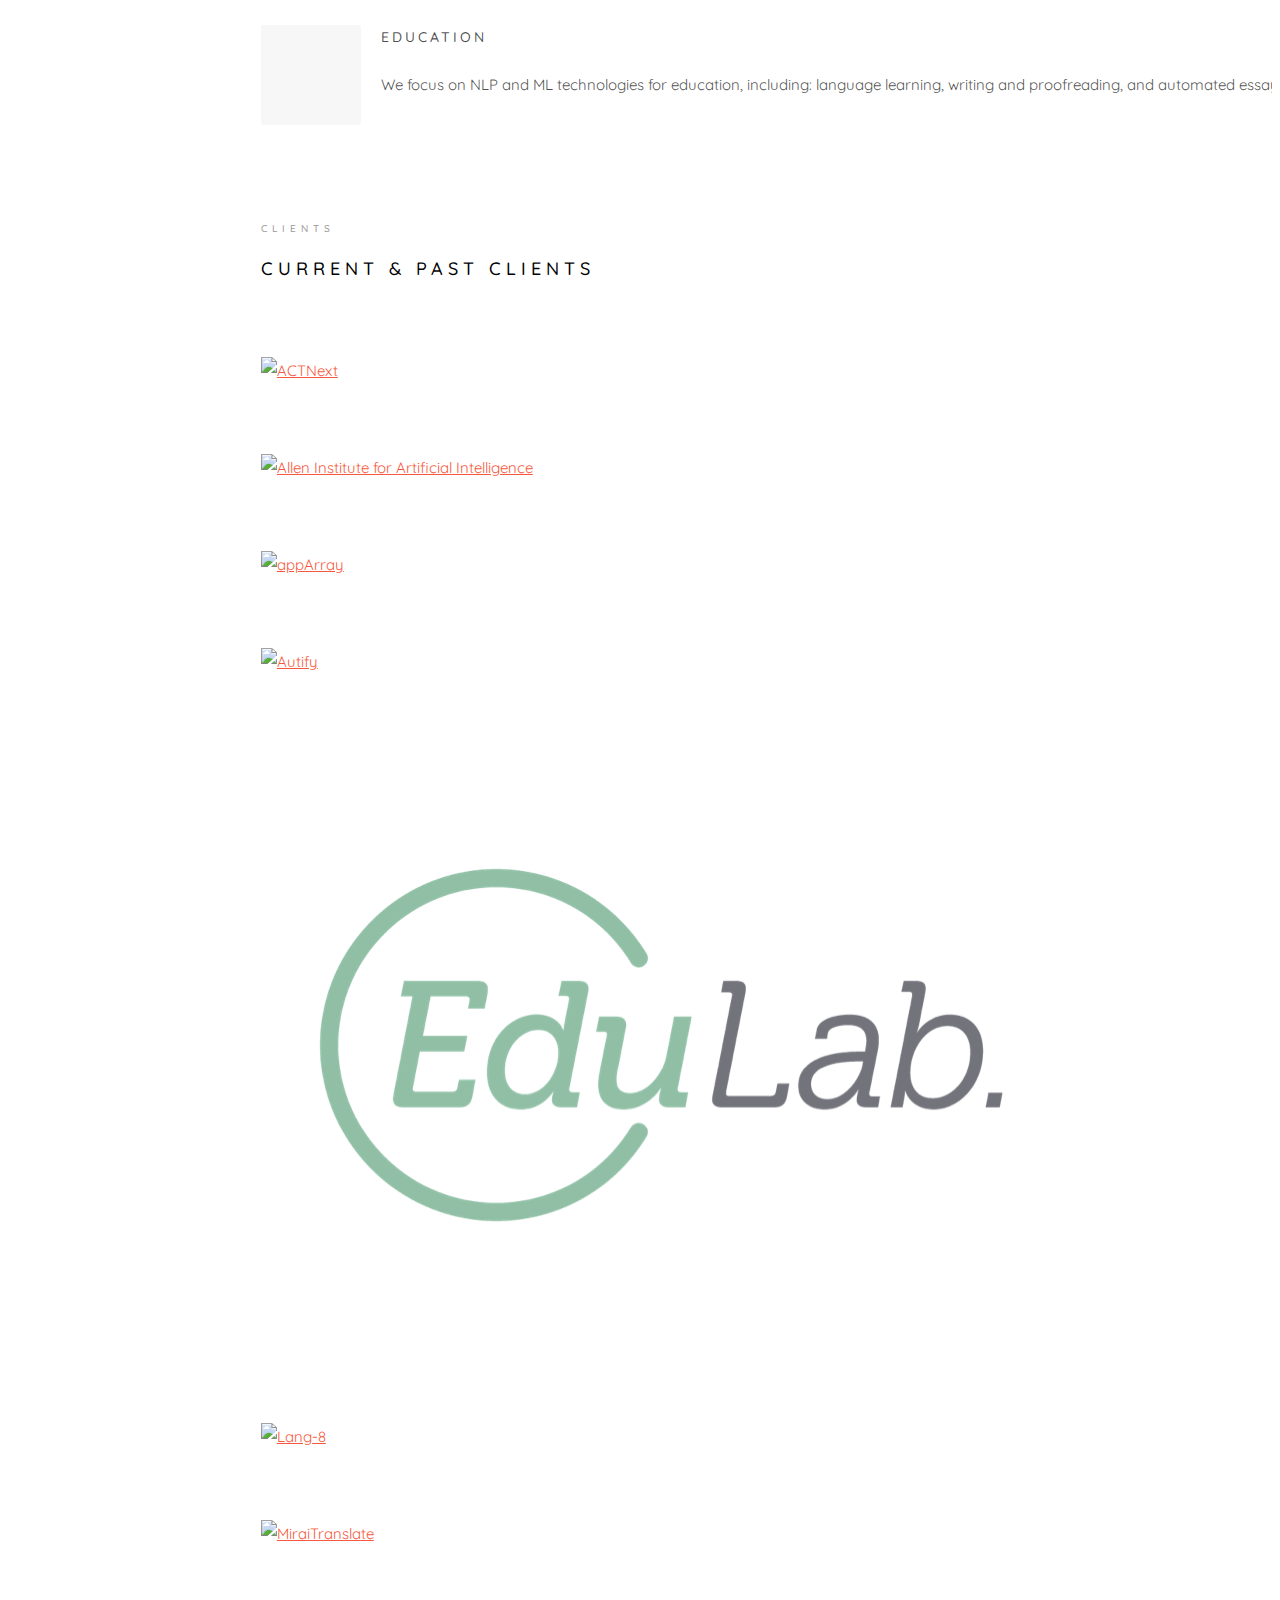
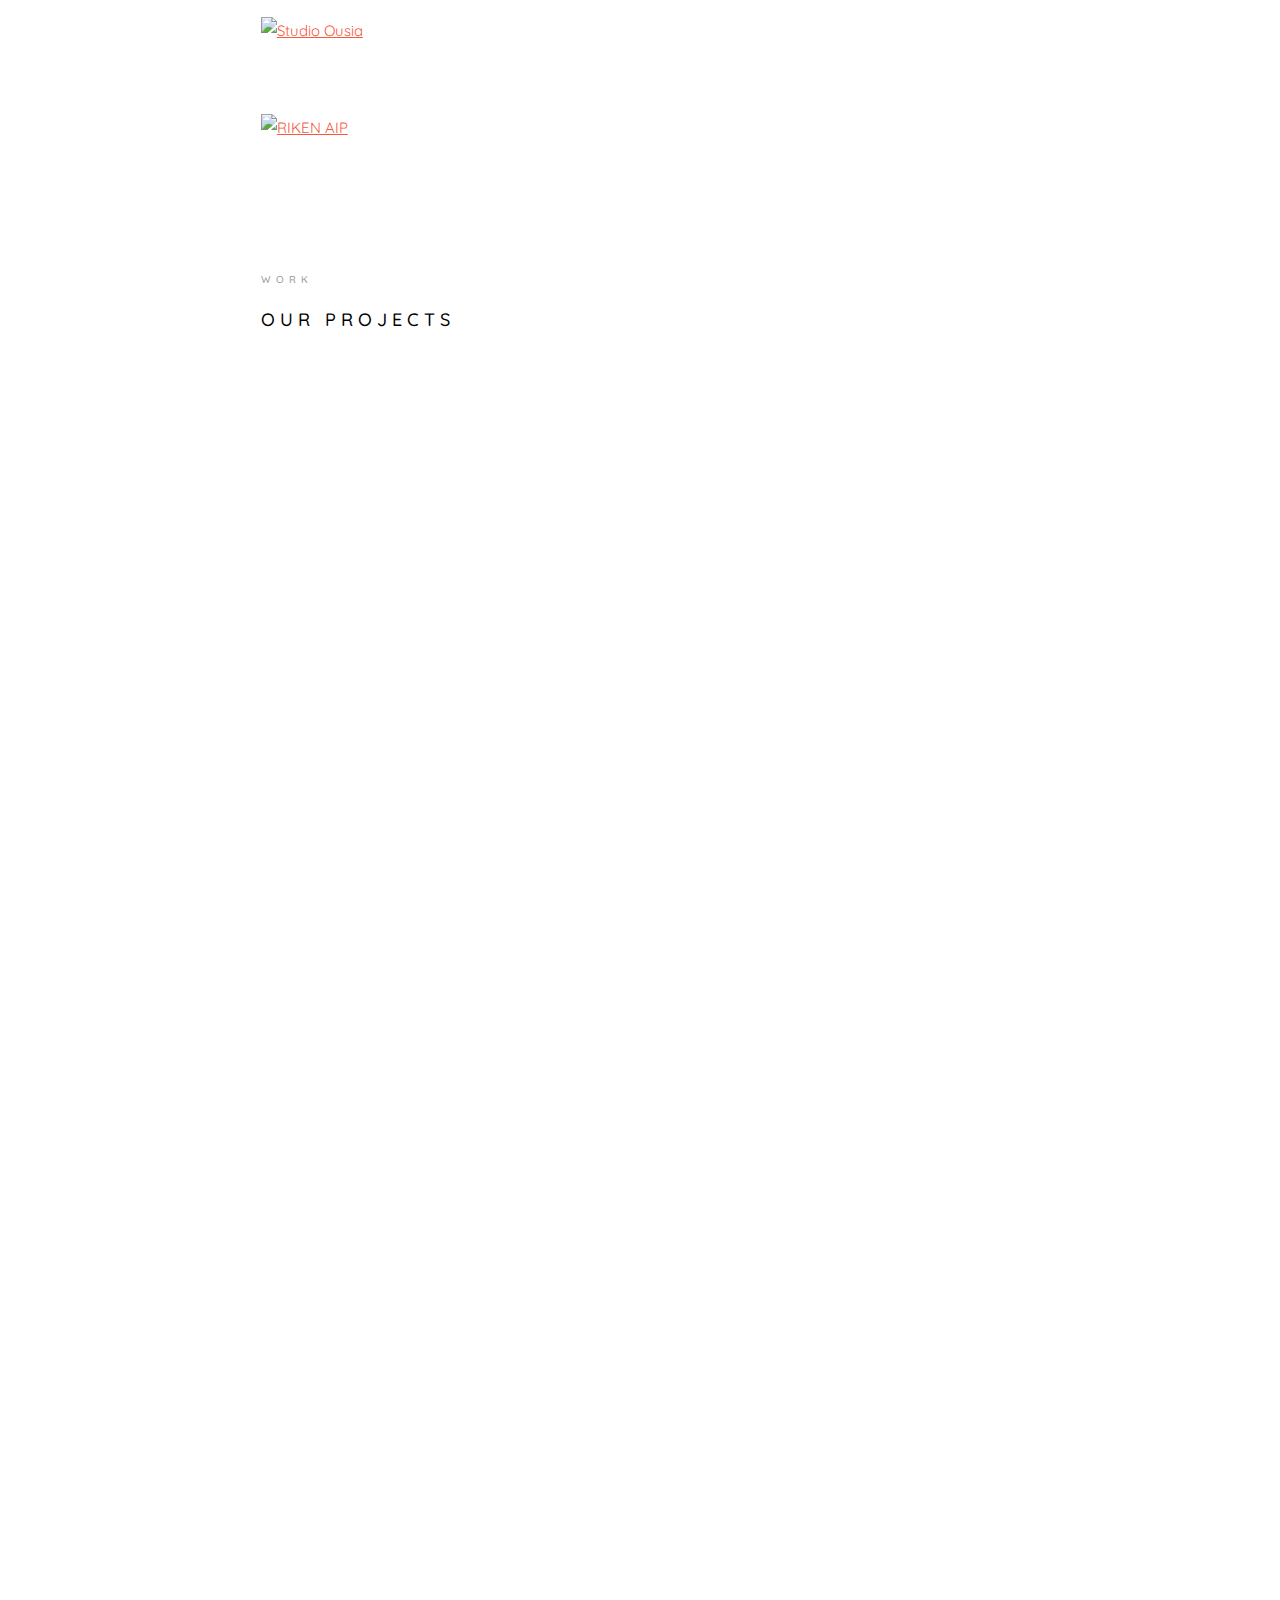
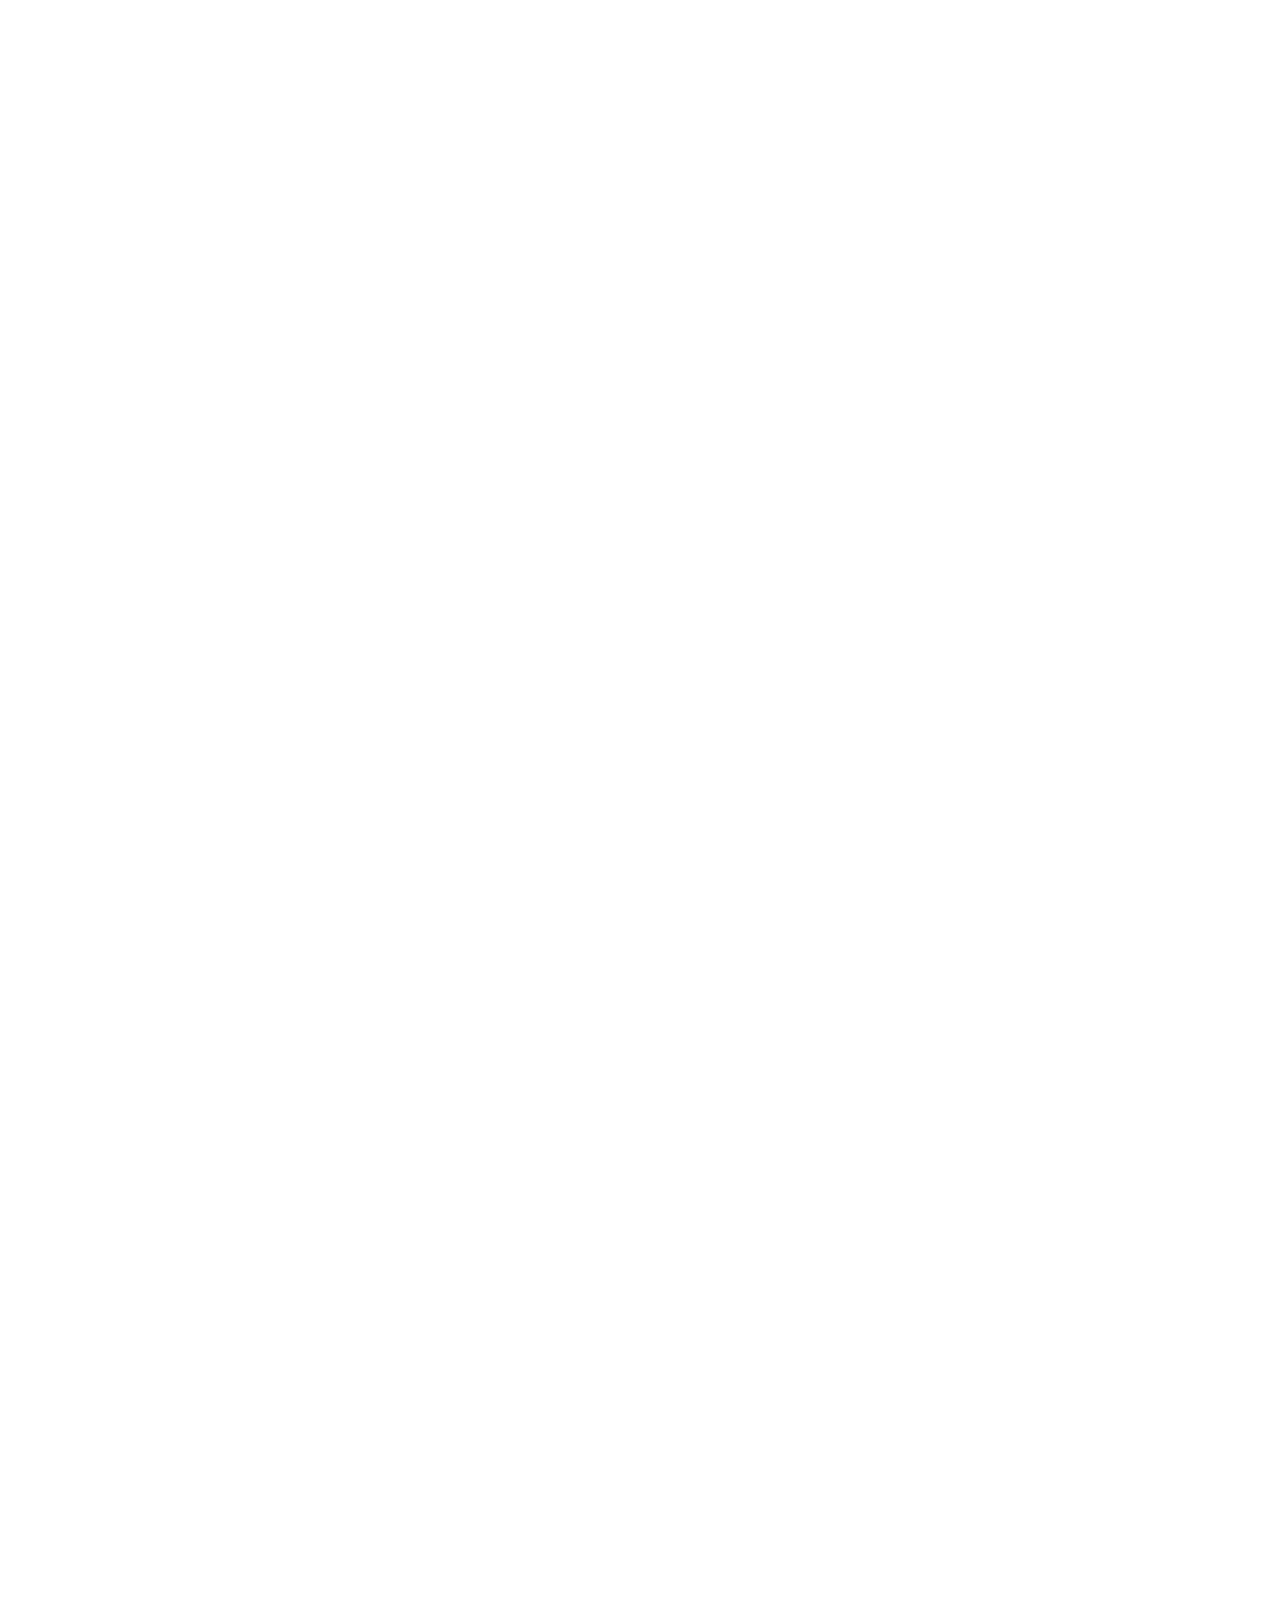
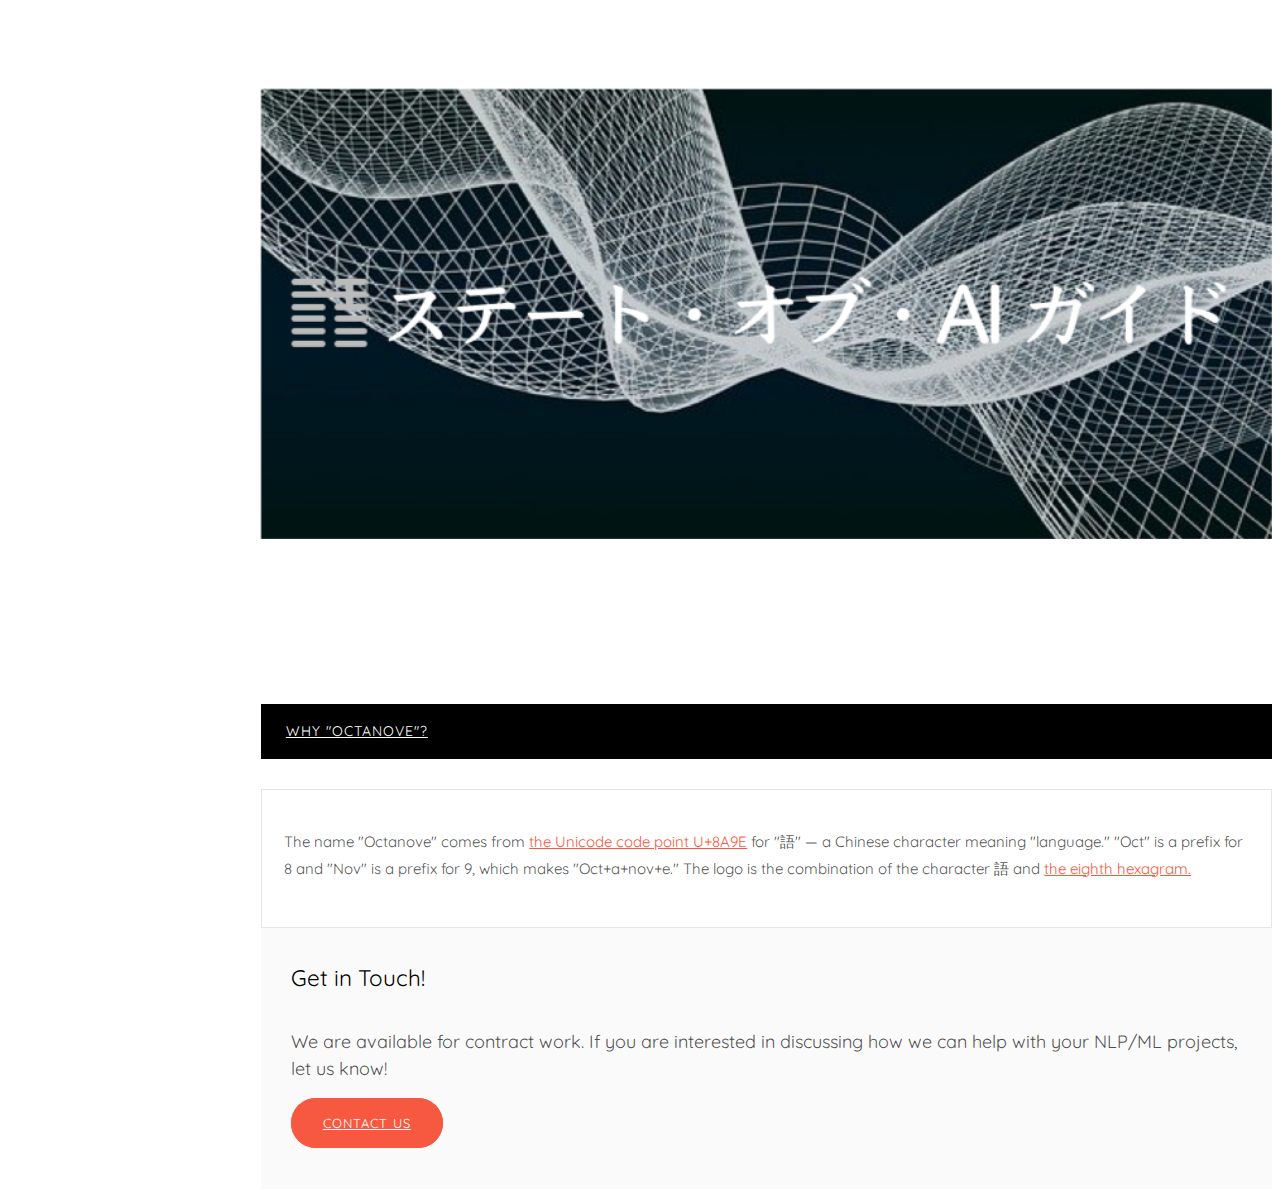
==== commit 4aed0137: "Add State of AI Guides" ====
--- a/index.html
+++ b/index.html
@@ -314,6 +314,8 @@
 								</div>
 							</div>
 						</div>
+					</div>
+					<div class="row">
 						<div class="col-md-6 animate-box" data-animate-effect="fadeInLeft">
 							<div class="project" style="background-image: url(images/tac-kbp.png);">
 								<div class="desc">
@@ -334,6 +336,8 @@
 								</div>
 							</div>
 						</div>
+					</div>
+					<div class="row">
 						<div class="col-md-6 animate-box" data-animate-effect="fadeInLeft">
 							<div class="project" style="background-image: url(images/rwnlp-meap.png);">
 								<div class="desc">
@@ -350,6 +354,18 @@
 									<div class="con">
 										<h3><a href="https://github.com/mhagiwara/github-typo-corpus">Github Typo Corpus</a></h3>
 										<span>Large-scale multilingual dataset of misspellings and grammatical errors</span>
+									</div>
+								</div>
+							</div>
+						</div>
+					</div>
+					<div class="row">
+						<div class="col-md-6 animate-box" data-animate-effect="fadeInLeft">
+							<div class="project" style="background-image: url(images/stateofai-ja.png);">
+								<div class="desc">
+									<div class="con">
+										<h3><a href="https://ja.stateofaiguides.com/">State of AI Guides (JA)</a></h3>
+										<span>A weekly blog/newsletter covering state-of-the-art AI/ML topics</span>
 									</div>
 								</div>
 							</div>
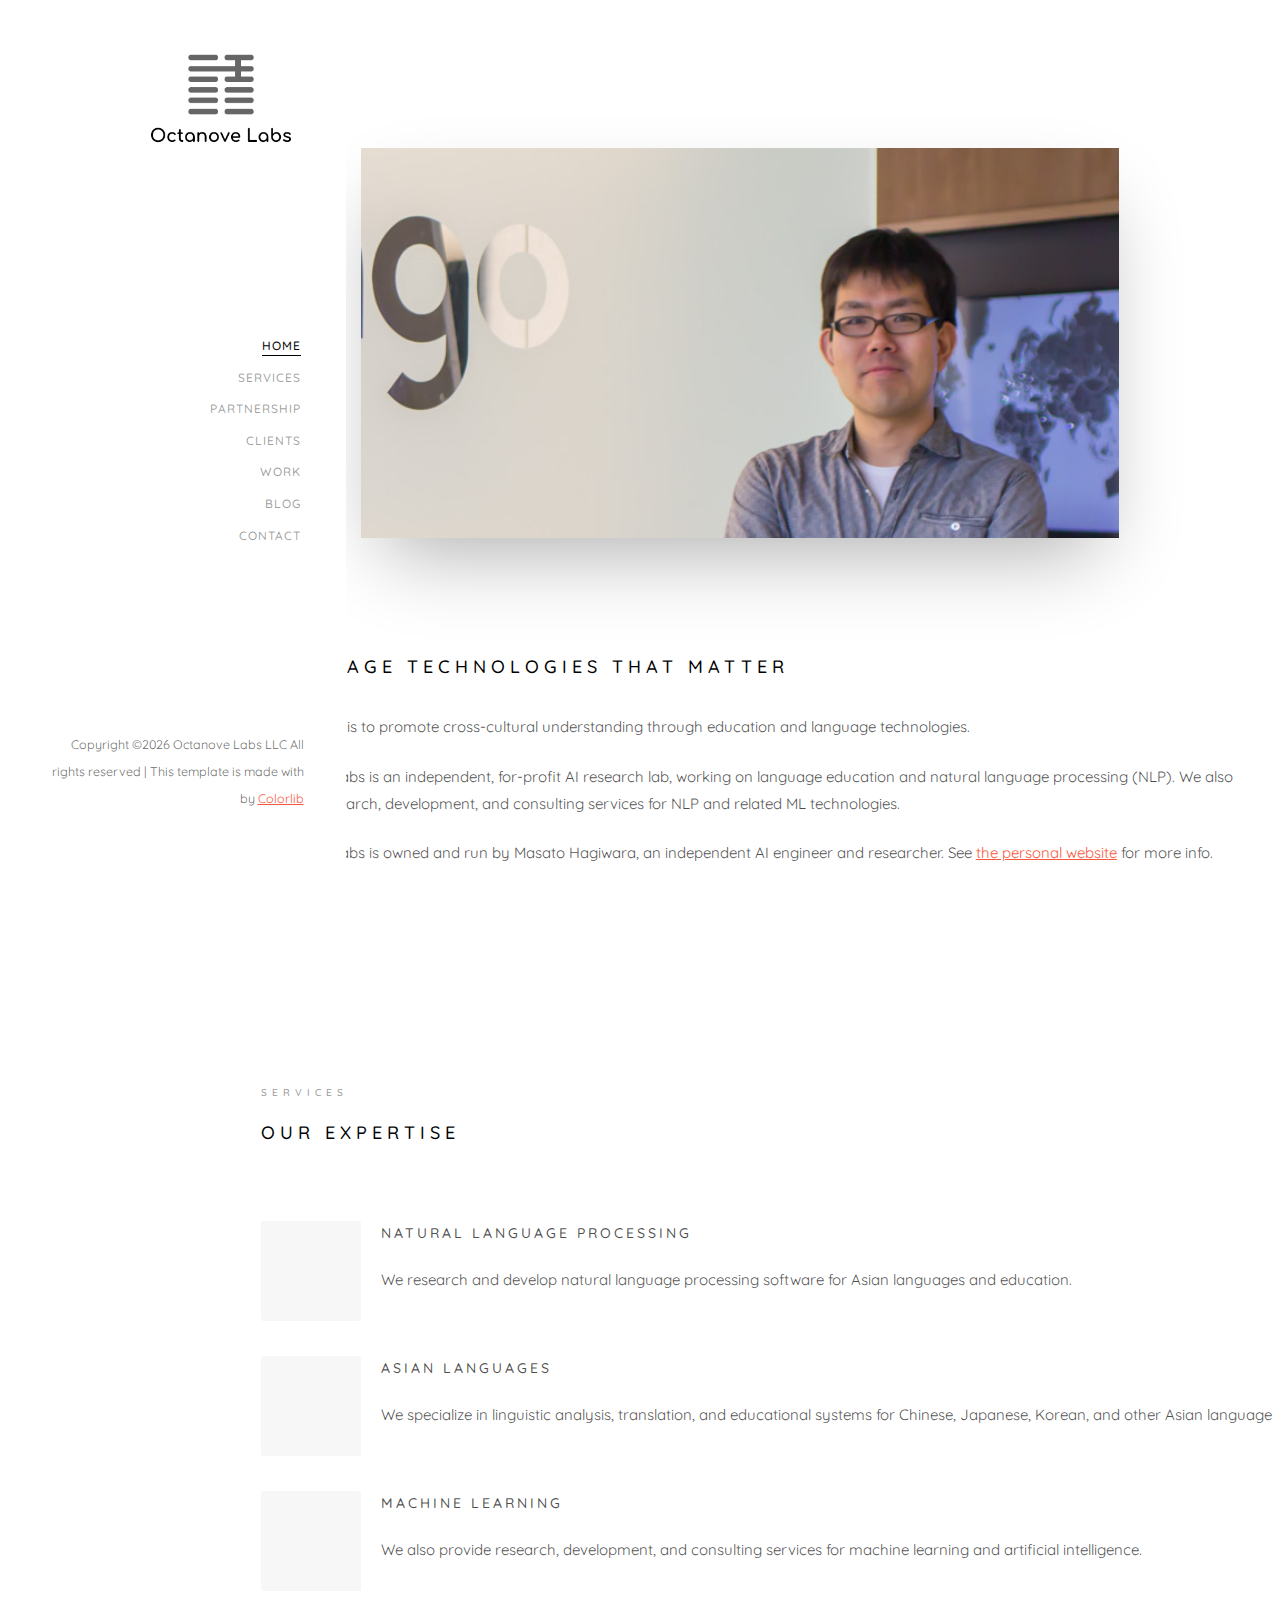
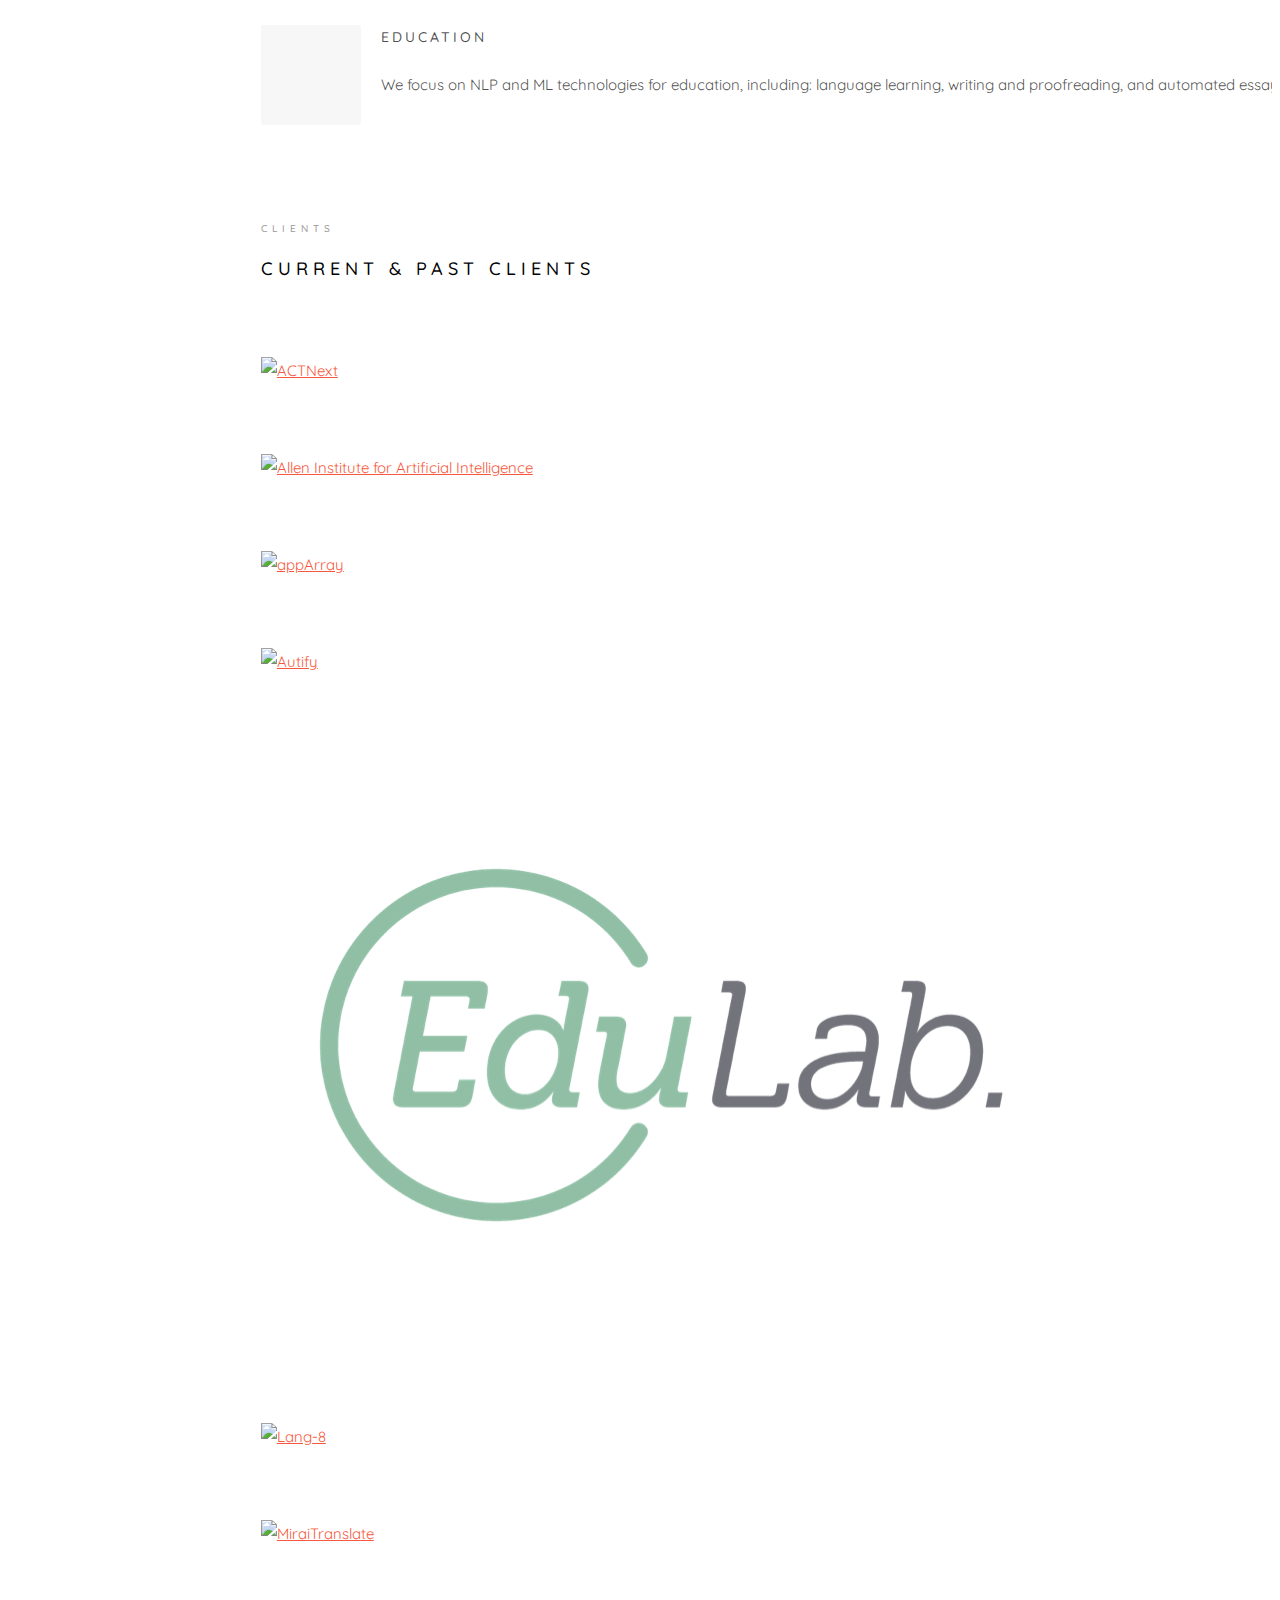
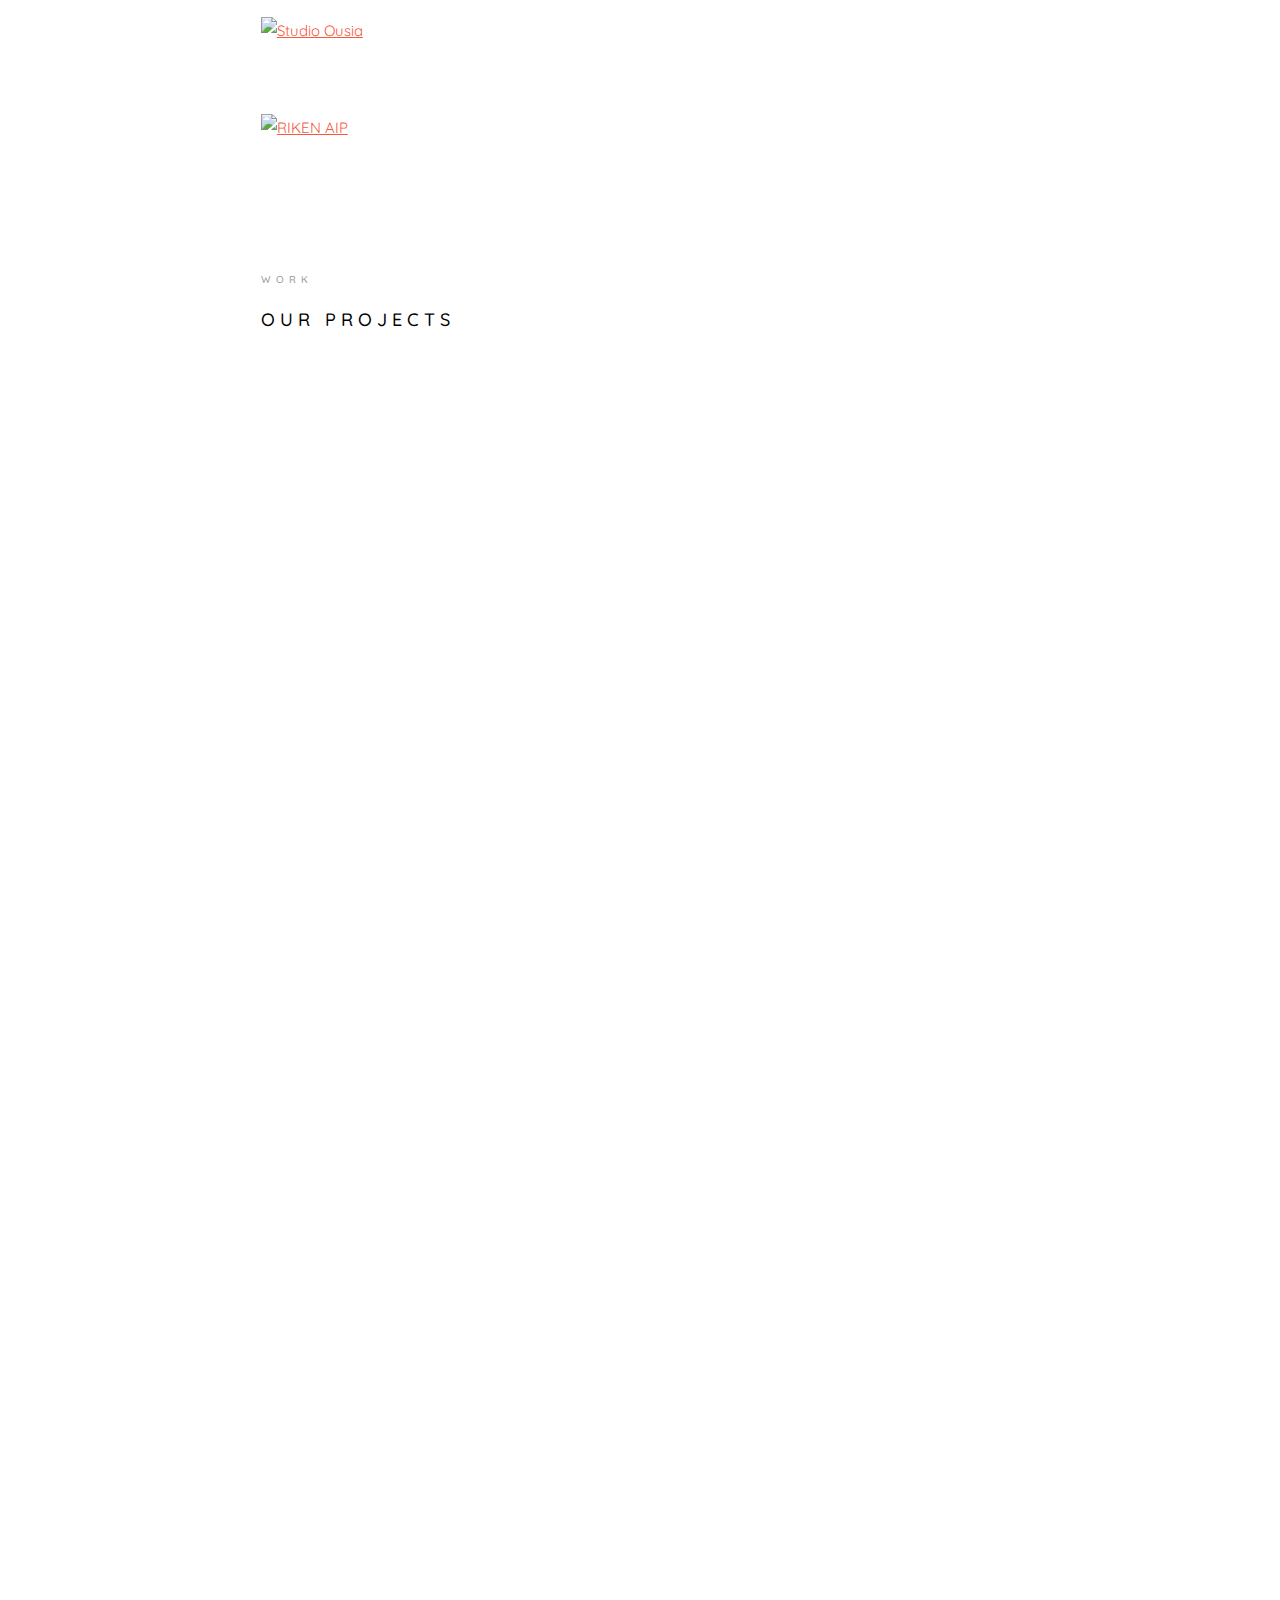
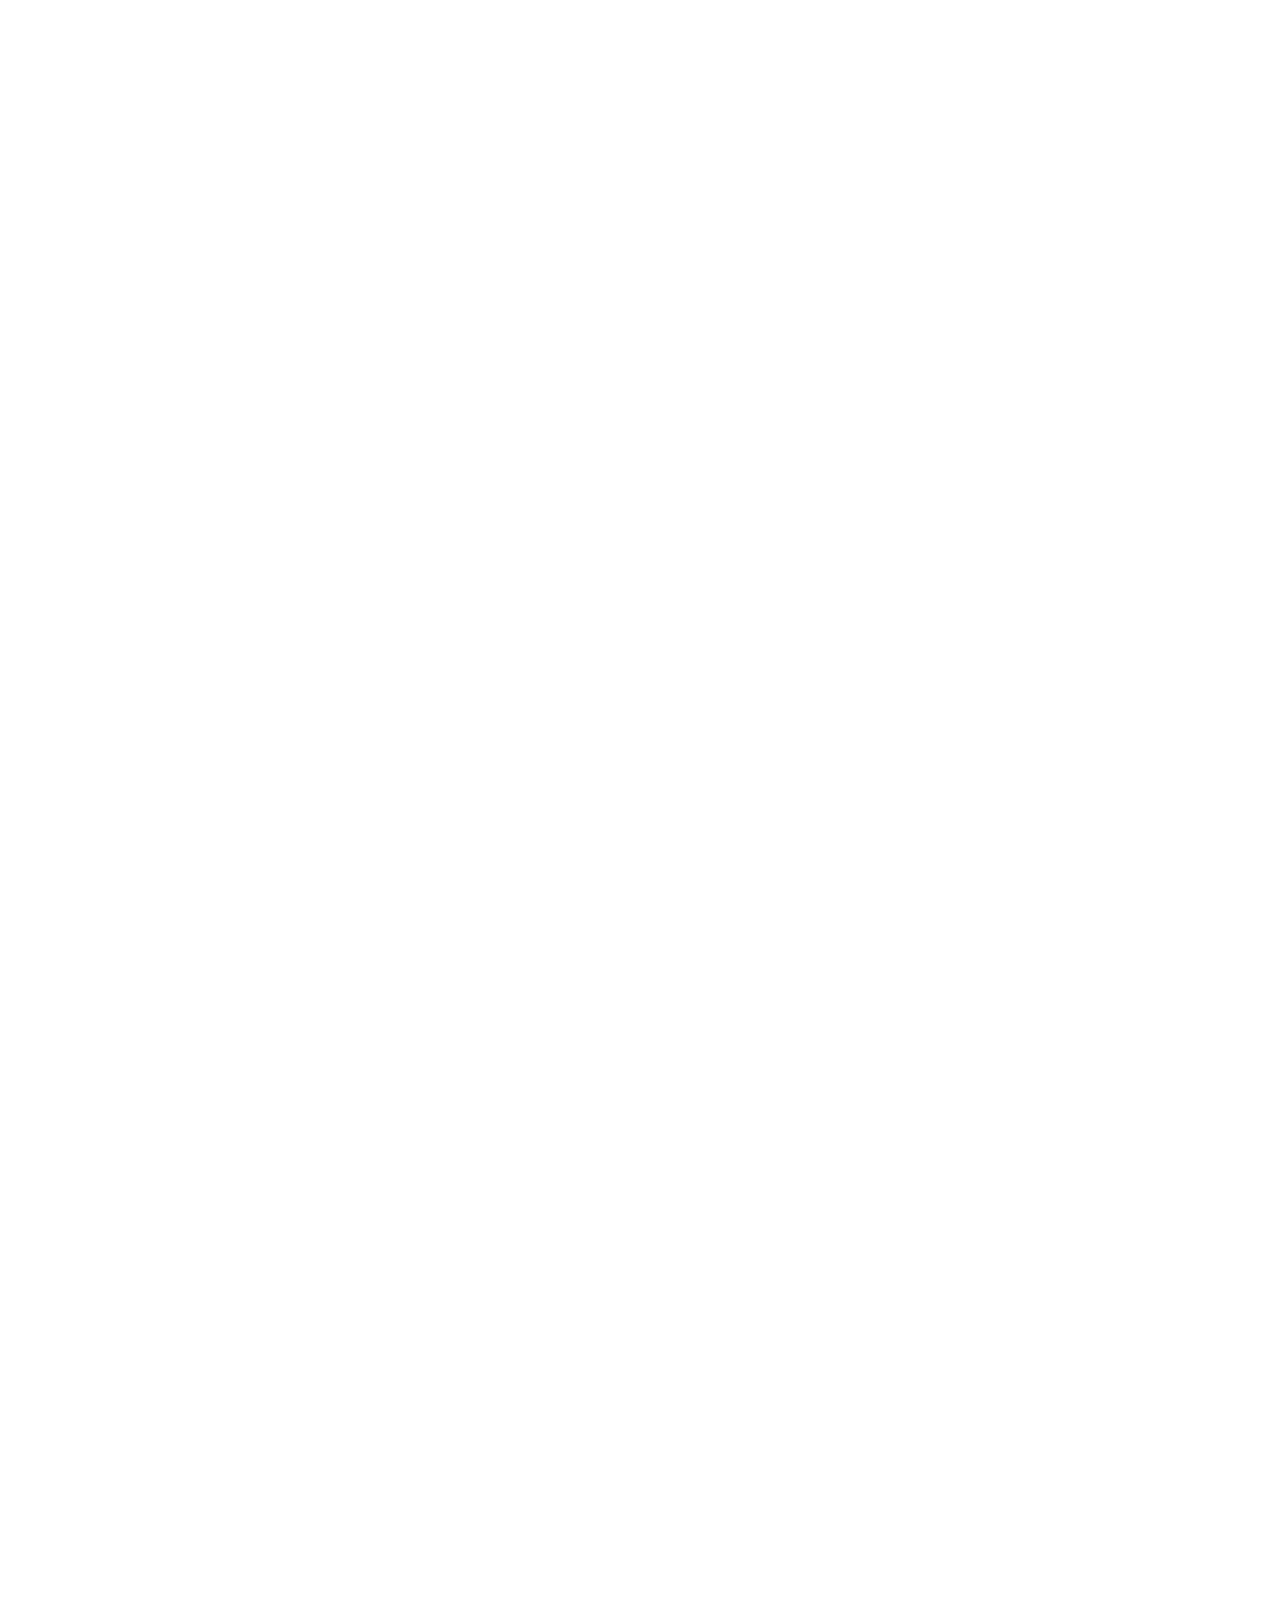
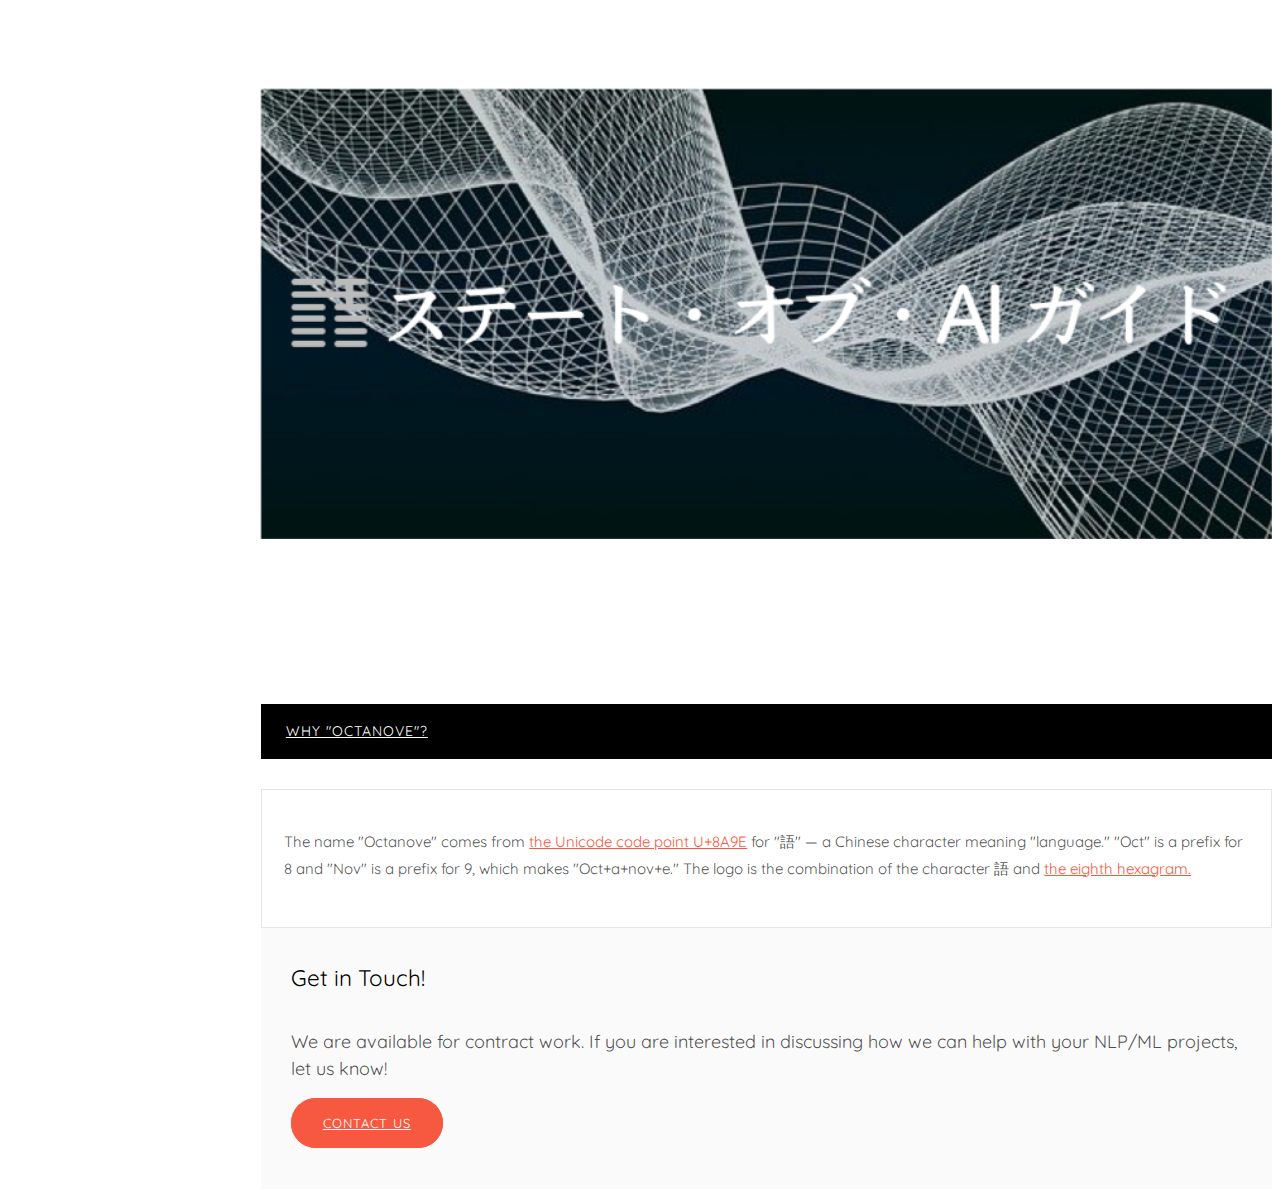
==== commit b2214fe0: "Add partnership" ====
--- a/index.html
+++ b/index.html
@@ -61,11 +61,11 @@
 			<nav id="colorlib-main-menu" role="navigation">
 				<ul>
 					<li class="colorlib-active"><a href="index.html">Home</a></li>
-					<!--<li><a href="about.html">About</a></li>-->
 					<li><a href="/#services">Services</a></li>
+					<li><a href="/partnership.html">Partnership</a></li>
 					<li><a href="/#clients">Clients</a></li>
 					<li><a href="/#work">Work</a></li>
-					<li><a href="https://blog.octanove.com/">Blog</a></li>
+					<li><a href="https://www.ml4asia.com/">Blog</a></li>
 					<li><a href="/#contact">Contact</a></li>
 				</ul>
 			</nav>
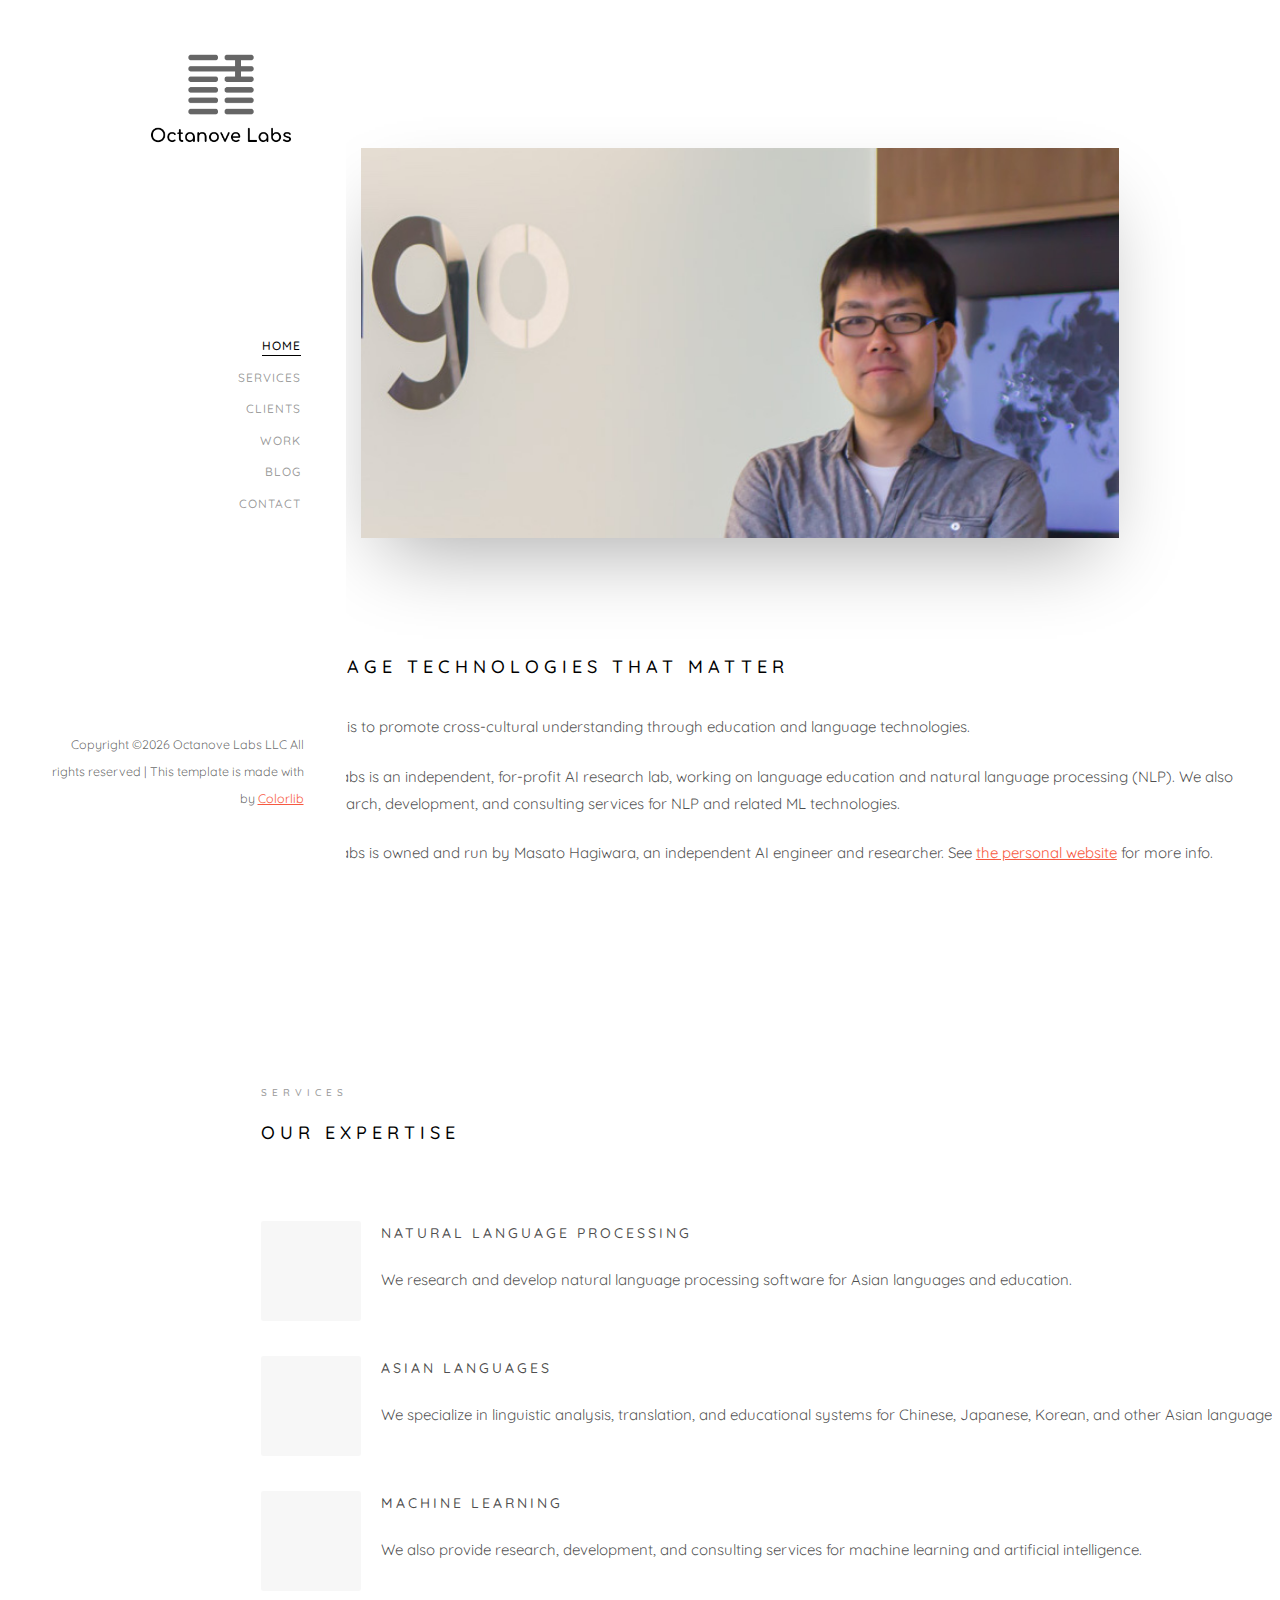
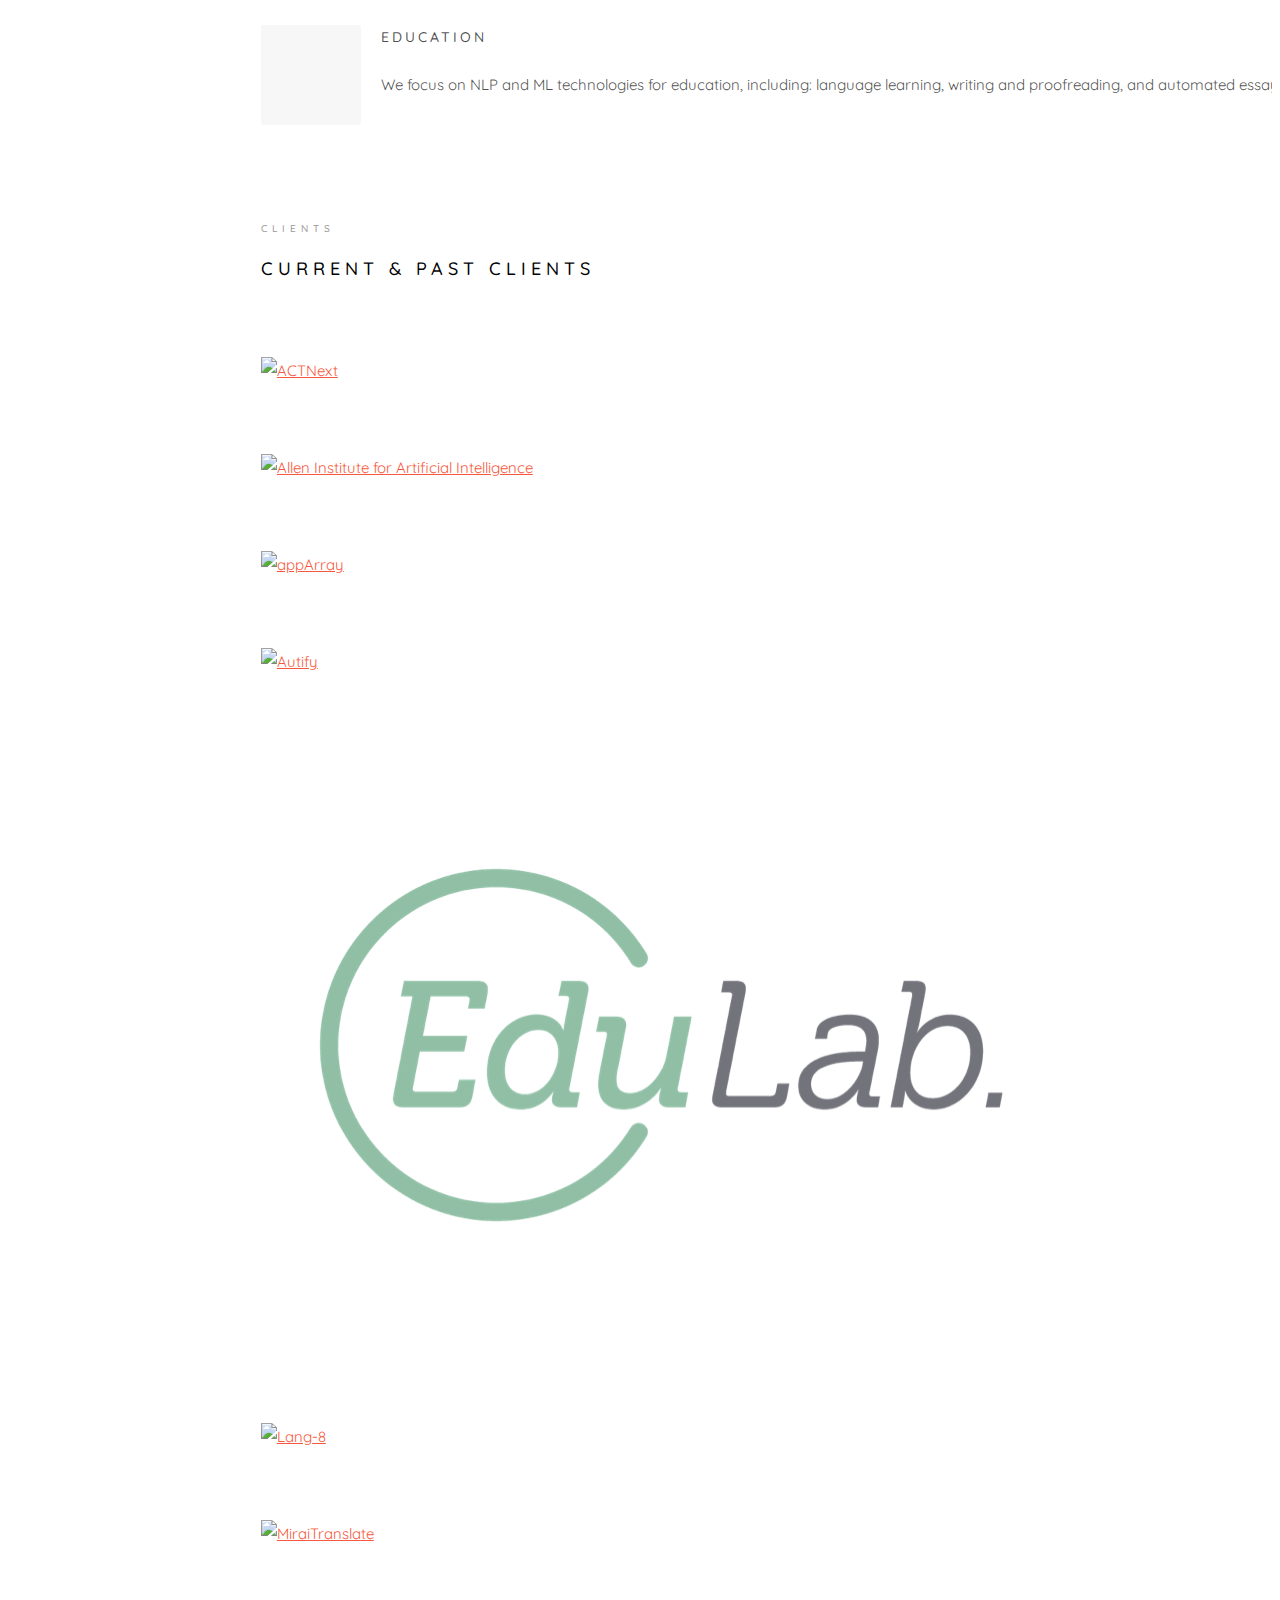
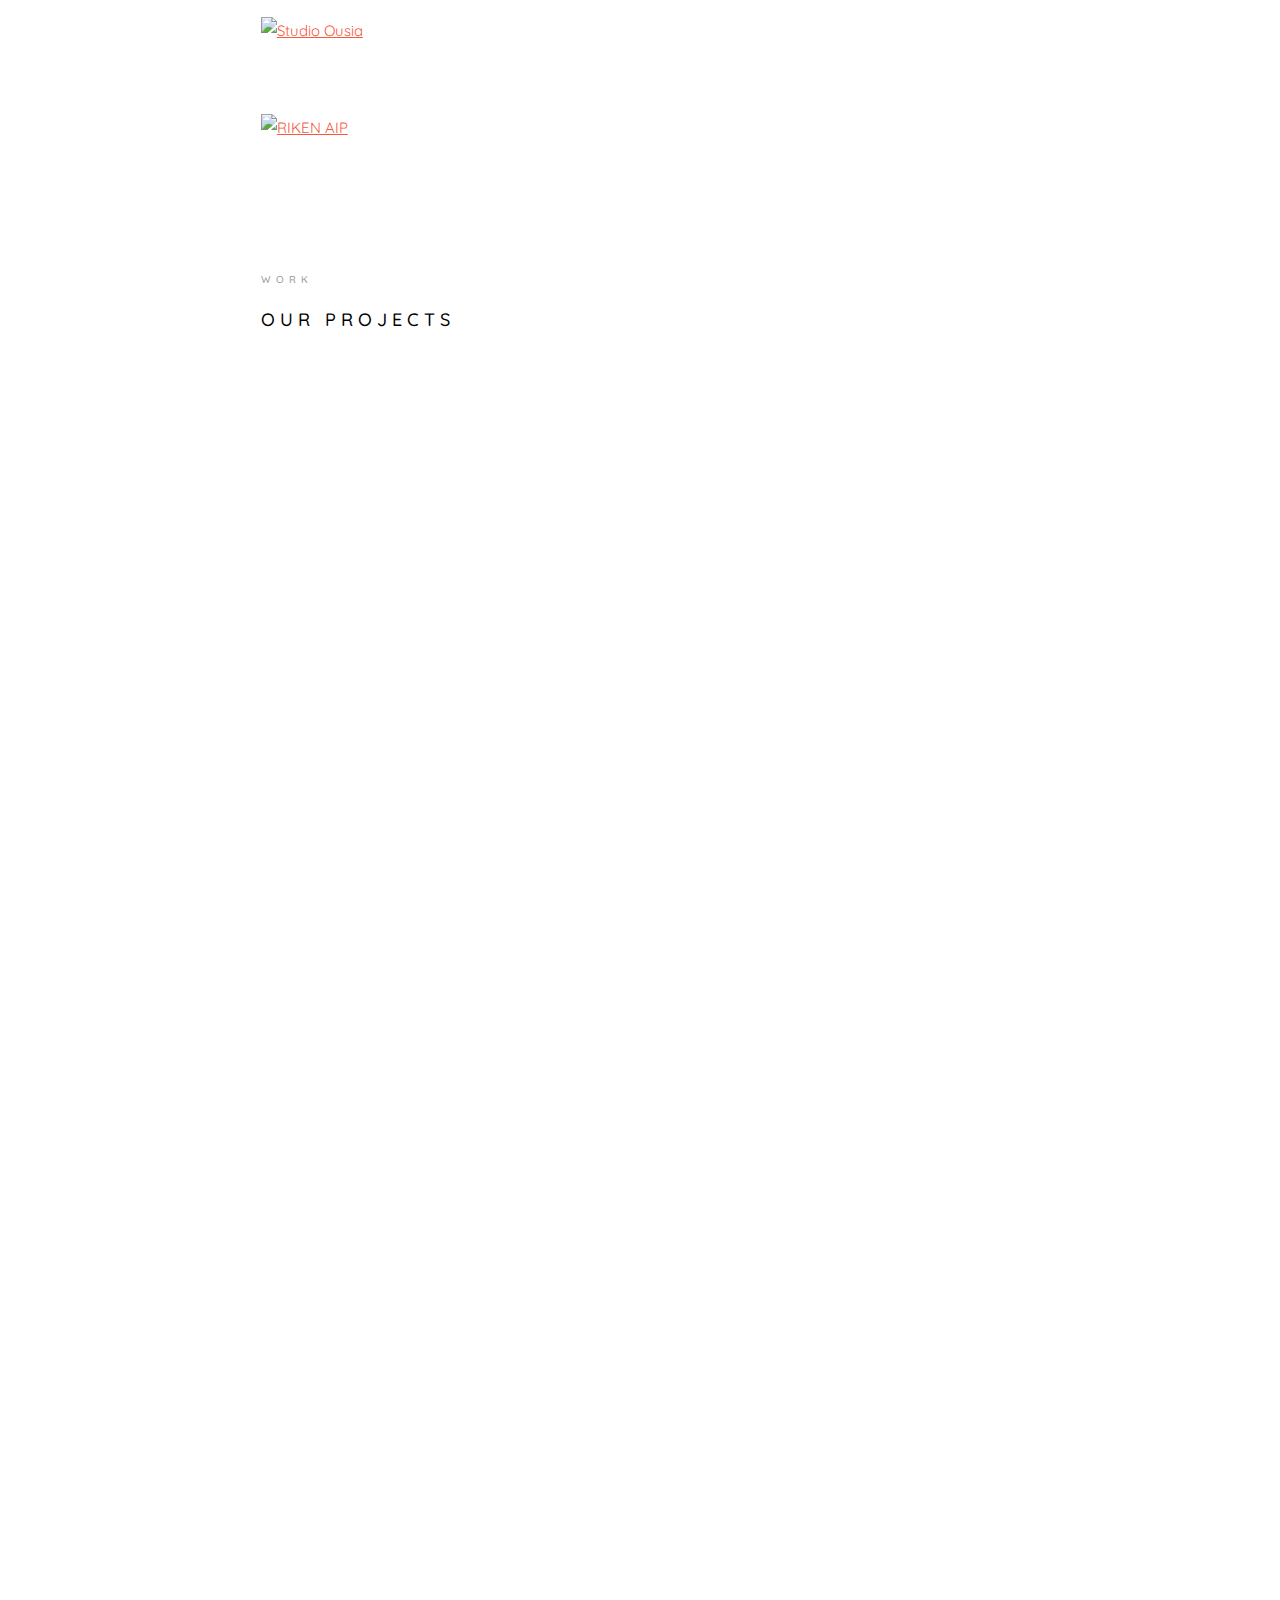
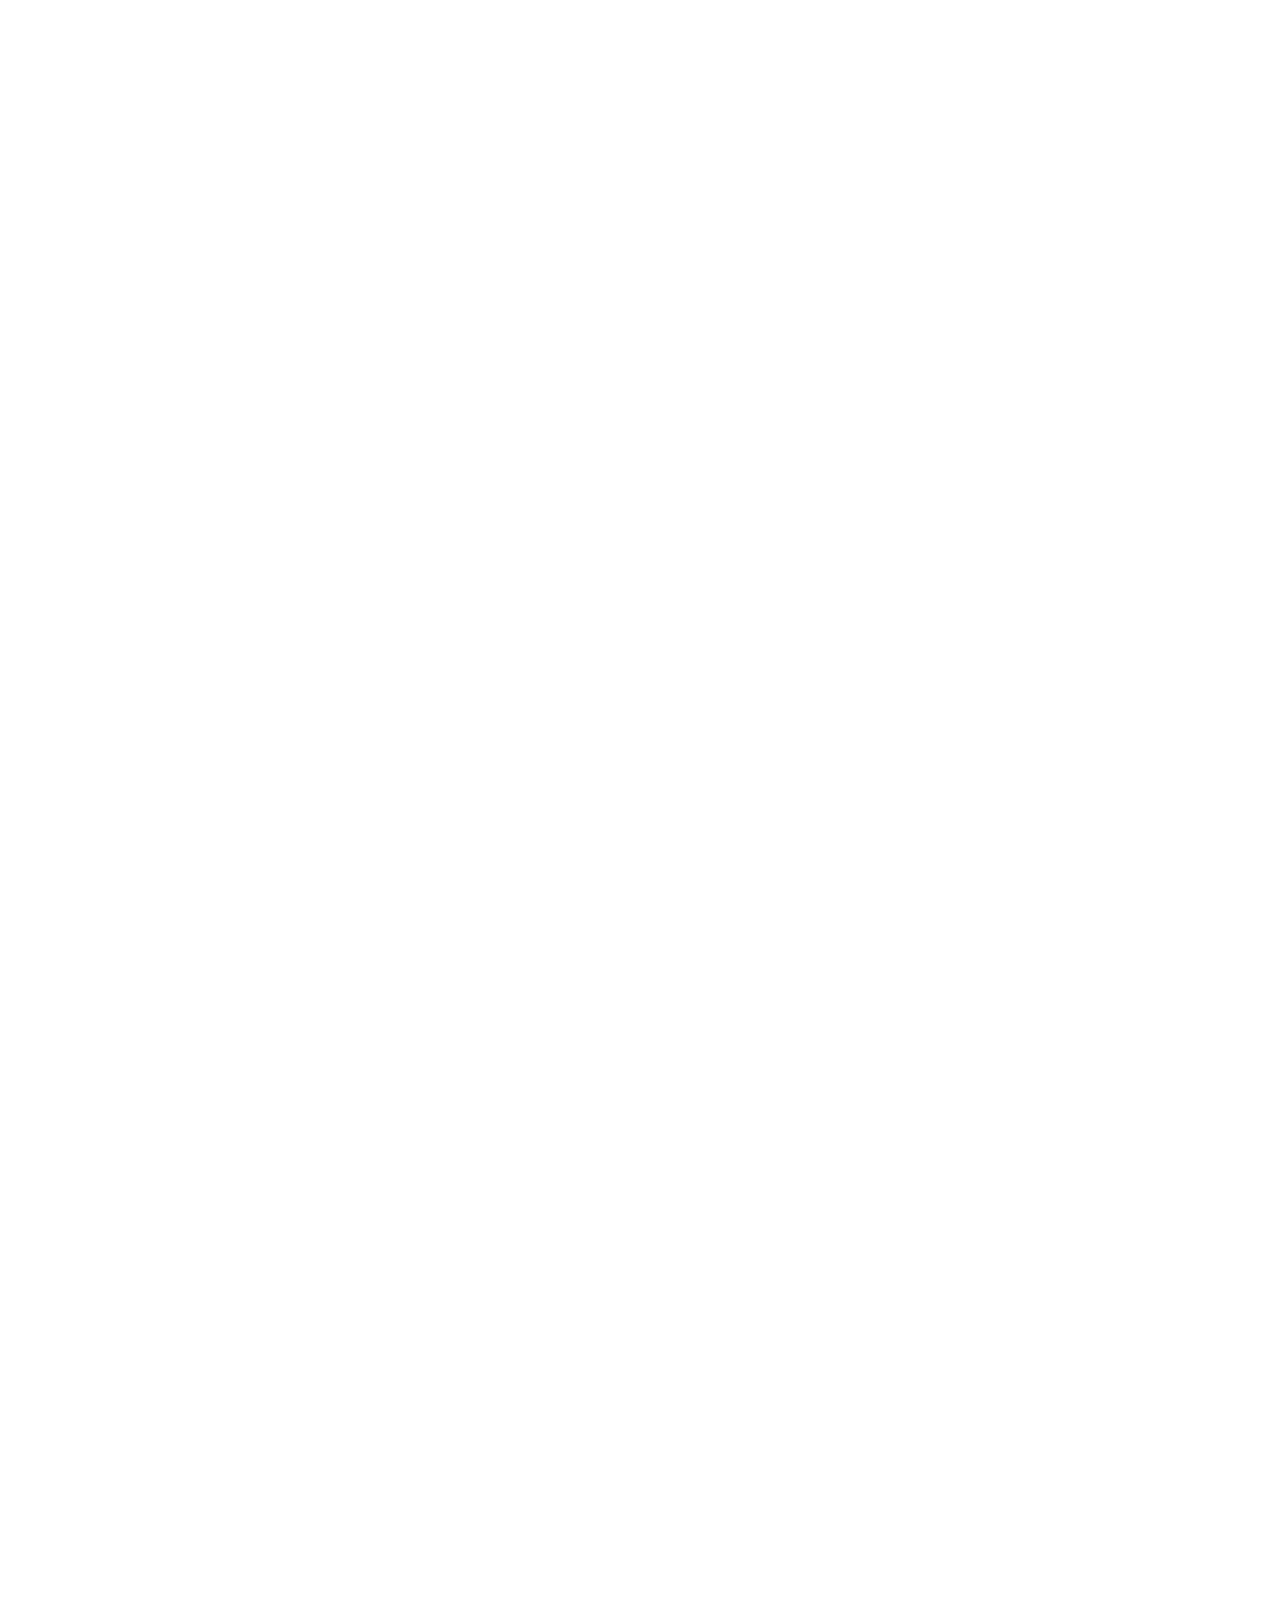
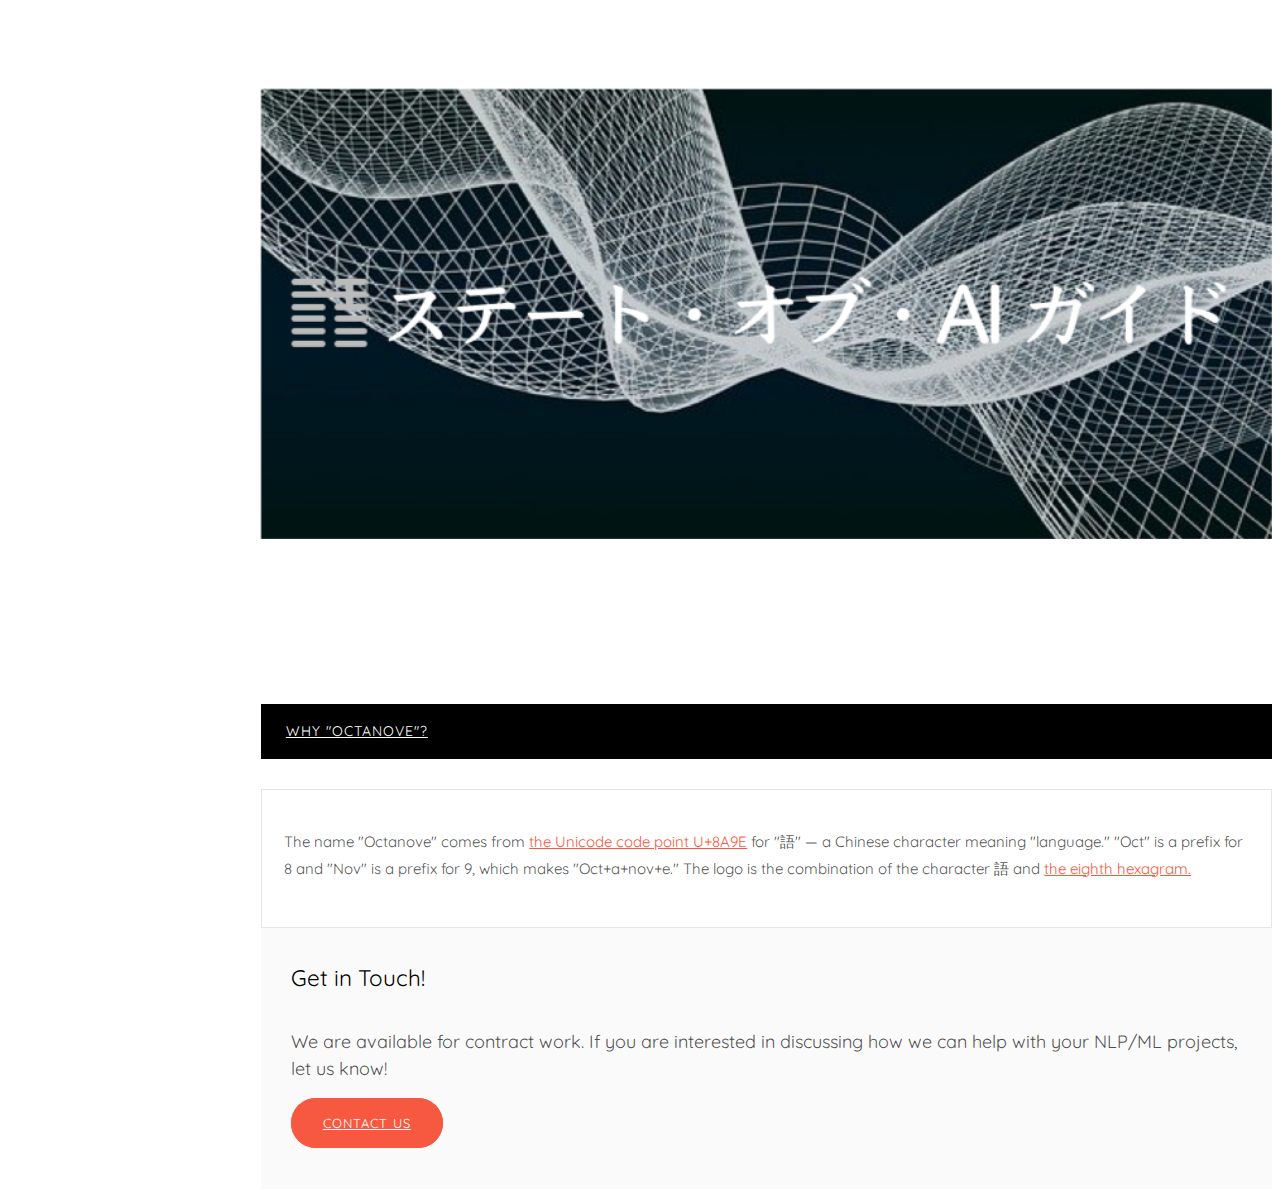
==== commit 67183526: "Update links" ====
--- a/index.html
+++ b/index.html
@@ -62,10 +62,10 @@
 				<ul>
 					<li class="colorlib-active"><a href="index.html">Home</a></li>
 					<li><a href="/#services">Services</a></li>
-					<li><a href="/partnership.html">Partnership</a></li>
 					<li><a href="/#clients">Clients</a></li>
 					<li><a href="/#work">Work</a></li>
-					<li><a href="https://www.ml4asia.com/">Blog</a></li>
+					<li><a href="https://blog.octanove.com/">Blog</a></li>
+					<!-- <li><a href="/careers.html">Careers</a></li> -->
 					<li><a href="/#contact">Contact</a></li>
 				</ul>
 			</nav>
